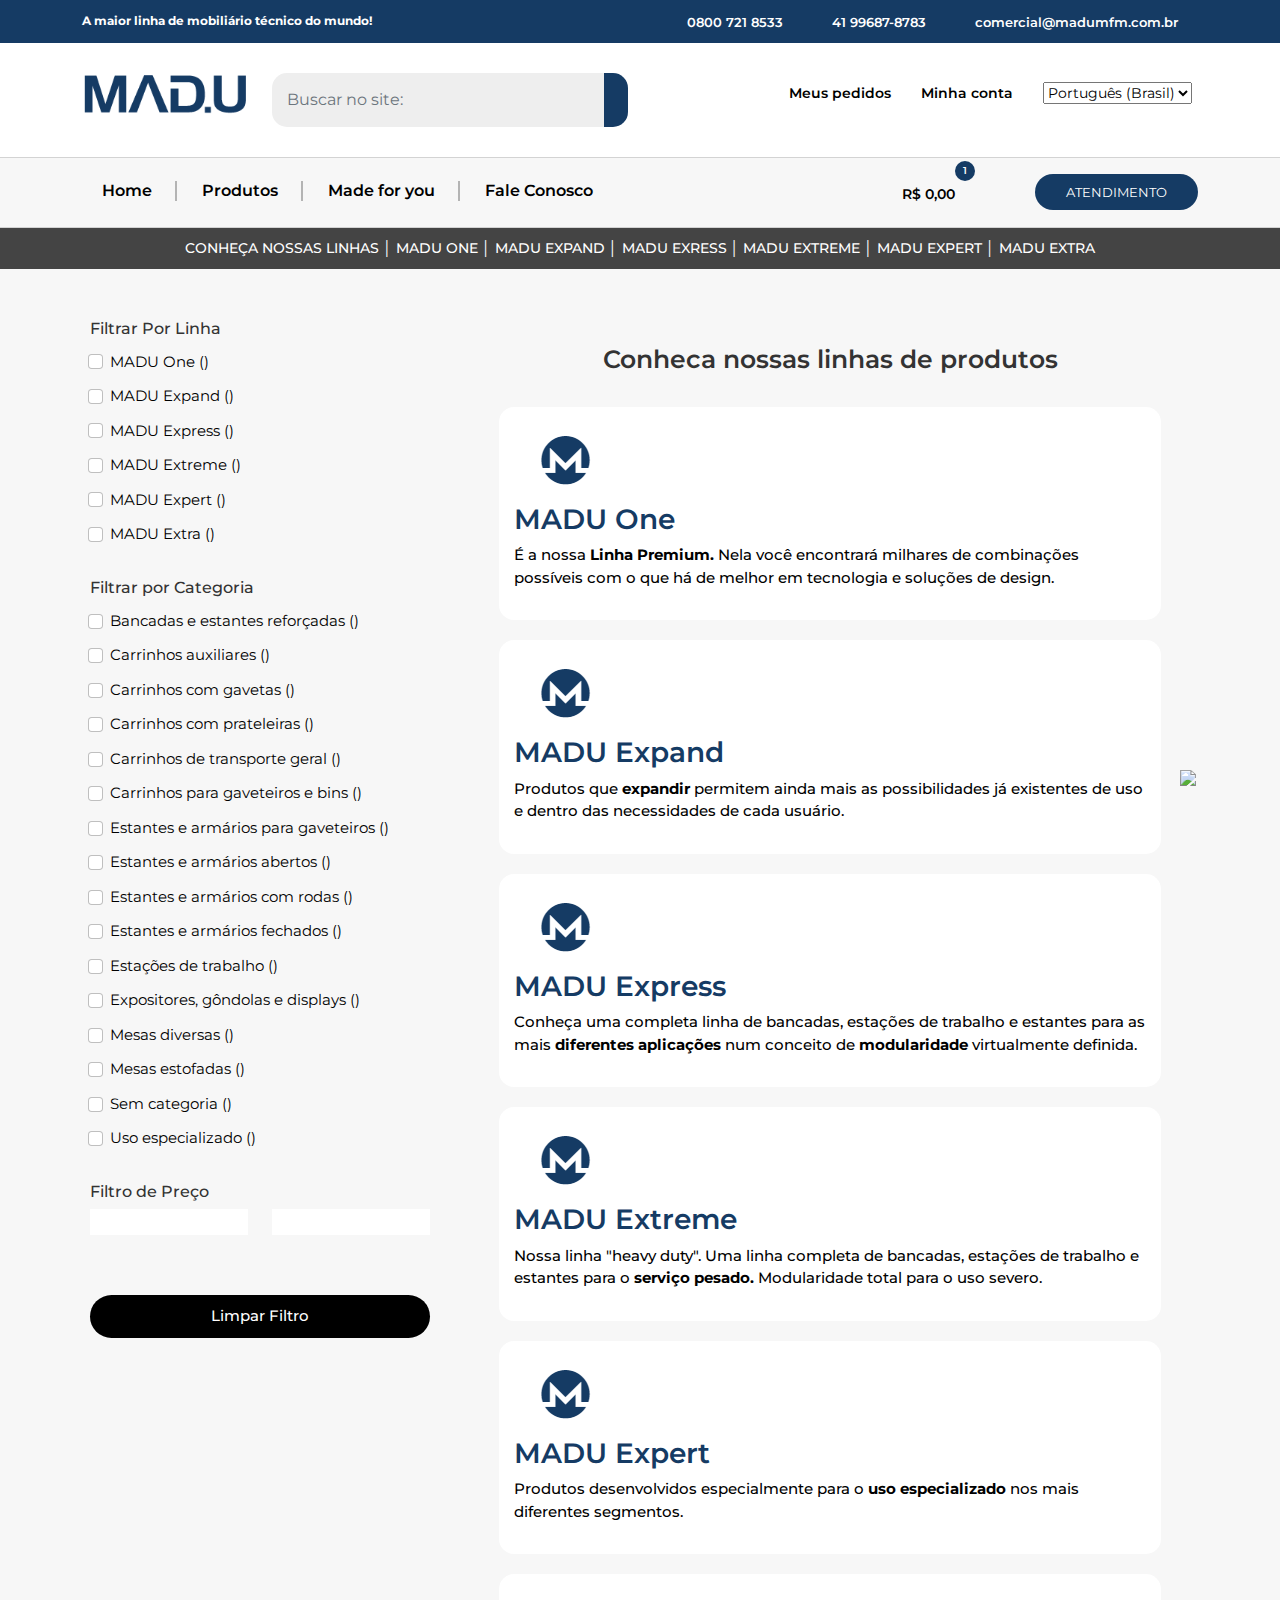
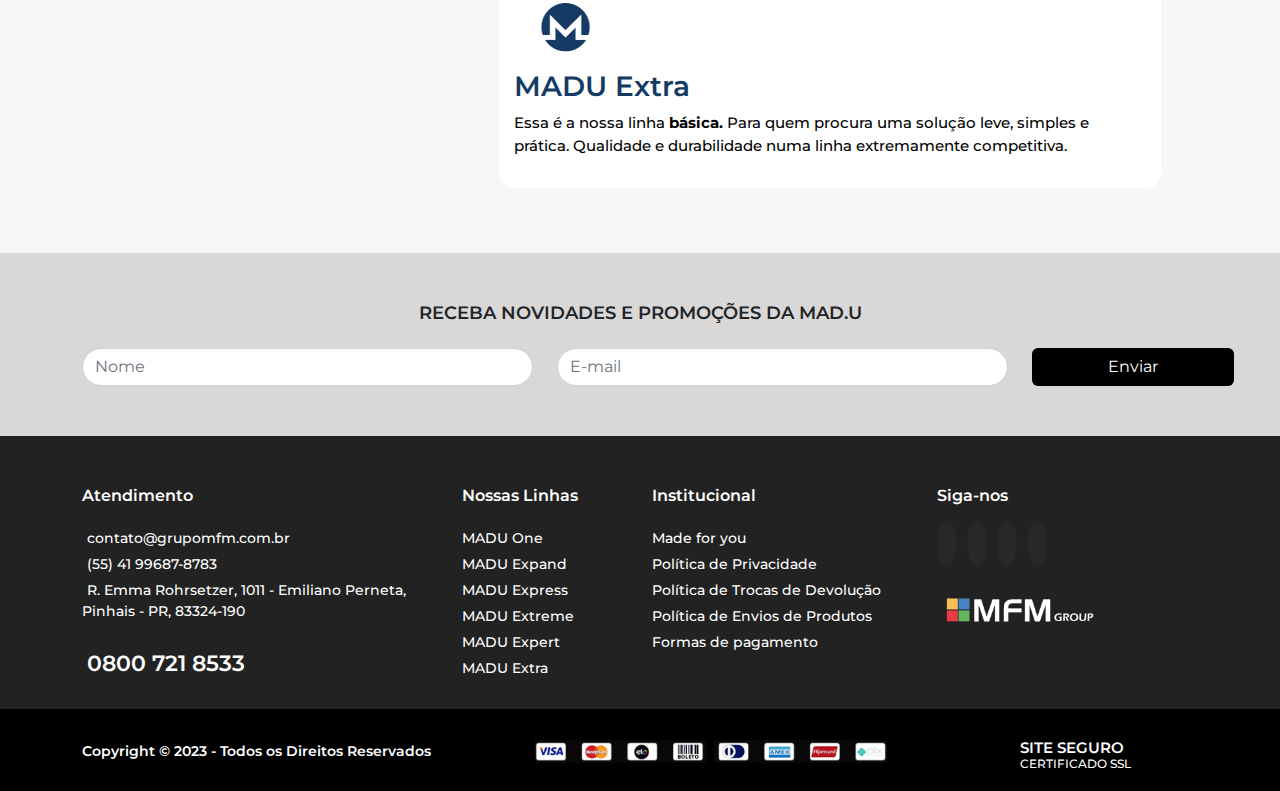
==== nossas_linhas.html @ d6994cc3 "homeConcluida" ====
<!DOCTYPE html>
<html lang="pt-br">
<head>
    <meta charset="UTF-8">
    <meta http-equiv="X-UA-Compatible" content="IE=edge">
    <meta name="viewport" content="width=device-width, initial-scale=1.0">
    <title>MAD.U Experience</title>
    <link rel="icon" href="img/icon-logo.png">
    <!-- Bootstrap CSS -->
    <link rel="stylesheet" type="text/css" href="css/bootstrap.min.css" >
    <!-- Font Awesome -->
    <link rel="stylesheet" href="https://use.fontawesome.com/releases/v5.3.1/css/all.css" integrity="sha384-mzrmE5qonljUremFsqc01SB46JvROS7bZs3IO2EmfFsd15uHvIt+Y8vEf7N7fWAU" crossorigin="anonymous">
    <!-- fontFamily do Google -->
    <link rel="preconnect" href="https://fonts.googleapis.com">
    <link rel="preconnect" href="https://fonts.gstatic.com" crossorigin>
    <link href="https://fonts.googleapis.com/css2?family=Montserrat:ital,wght@0,100;0,200;0,300;0,400;0,500;0,600;0,700;0,800;0,900;1,100;1,200;1,300;1,400;1,500;1,600;1,700;1,800;1,900&display=swap" rel="stylesheet">
    <!-- Estilo customizado -->
    <link rel="stylesheet" type="text/css" href="css/estilo.css">
    <!-- Animações -->
    <link rel="stylesheet" type="text/css" href="css/animate.css">
    <!-- CSS do jQuery -->
    <link rel="stylesheet" href="https://code.jquery.com/ui/1.12.1/themes/base/jquery-ui.css">
</head>
<body>
  <header>
    <nav class="navTopo d-none d-xl-block d-xxl-none">
      <div class="container">
        <div class="row">
            <div class="col-md-4 align-self-center">
                <h2 class="">A maior linha de mobiliário técnico do mundo!</h2>
            </div>
            <div class="col-md-8 d-flex justify-content-end align-items-center">
                <ul>
                    <li class=""><i class="fa-solid fa-square-phone"></i>0800 721 8533</li>
                    <li class=""><i class="fa-brands fa-whatsapp"></i><a href="https://wa.me/5541996278783">41 99687-8783</a></li>
                    <li class=""><i class="fa-regular fa-envelope"></i>comercial@madumfm.com.br</li>
                </ul>
            </div>
          </div>
        </div>
      </nav>

      <nav class="navPesquisa d-none d-xl-block d-xxl-none wow fadeInDown" data-wow-duration="0.8s" data-wow-delay="0.6s">
        <div class="container">
            <div class="row">
                <div class="col-md-2">
                  <a href="index.html">
                    <img class="w-100 zoomImg" src="img/logo_madu_blue.png" alt="">
                  </a>
                </div>
                <div class="col-md-4">
                    <form class="w-100" action="index.html" method="get" role="search">
                      <div class="input-group">
                        <!-- <label class="" for="">Pesquisar</label> -->
                        <input type="search" id="" placeholder="Buscar no site:" class="form-control text-left" name="" value="">
                        <button class="btn" type="submit" aria-label="Pesquisar">
                            <i class="fa-solid fa-magnifying-glass"></i>
                            <!-- <span class="">Pesquisar</span> -->
                        </button>
                    </div>
                    </form>
                </div>
                <div class="col-md-6 pt-2 d-flex justify-content-end">
                    <ul>
                        <li><a href="">Meus pedidos<i class="fa-solid fa-truck"></i></a></li>
                        <li><a href="">Minha conta<i class="fa-regular fa-circle-user"></i></a></li>
                        <li>
                          <select id="selectLanguage">
                            <option value="pt-BR">Português (Brasil)</option>
                            <option value="en">English</option>
                            <option value="es">Español</option>
                            <option value="it">Italiano</option>
                            <option value="fr">Français</option>
                          </select>
                        </li>
                    </ul>
                </div>
            </div>
        </div>
      </nav>

      <nav class="navMenu navbar navbar-expand-lg d-none d-xl-block d-xxl-none">
        <div class="container">
          <div class="collapse navbar-collapse" id="navbarNavDropdown">
            <ul class="navbar-nav">
              <li class="nav-item">
                <a class="nav-link " href="index.html">Home</a>
              </li>
              <li class="nav-item divisor"></li>
              <li class="nav-item">
                <a class="nav-link " href="nossas_linhas.html">Produtos</a>
              </li>
              <li class="nav-item divisor"></li>
              <li class="nav-item">
                <a class="nav-link " href="#">Made for you</a>
              </li>
              <li class="nav-item divisor"></li>
              <li class="nav-item">
                <a class="nav-link " href="#">Fale Conosco</a>
              </li>
            </ul>
          </div>
          <div>
            <div class="cart-container">
              <button class="position-relative" id="cart-button">
                <a href="#">
                  <span>
                    R$ 0,00<i class="fa-solid fa-cart-shopping"></i>
                  </span>
                  <span class="position-absolute top-0 translate-middle badge rounded-pill bg-danger">
                    1
                  <span class="visually-hidden">unread messages</span>
                  </span>
                </a>
              </button>
            
              <div class="cart-window" id="cart-window">
                <!-- Conteúdo da janela do carrinho -->
                <div class="container">
                  <div class="row">
                    <div class="col-md-4">
                      <img class="w-100" src="img/armario-com-36-cases-verde.jpg" alt="">
                    </div>
                    <div class="col-md-8">
                      <span class="nomeProduto">Armário com 36 cases - Verde</span><br>
                      <span class="preçoProduto">1 x R$ 1500,00</span><i class="fa-solid fa-circle-xmark"></i>
                    </div>
                    <hr>
                    <div class="col-md-12 subTotal">
                      <span class=""><strong>Subtotal: </strong>R$ 1500,00</span>
                    </div>
                    <hr>
                    <div class="col-md-12 verCarrinho">
                      <button class="">Ver carrinho</button>
                    </div>
                    <div class="col-md-12 finalizacaoCompra">
                      <button class="">Finalização de compra</button>
                    </div>
                  </div>
                </div>  
              </div>
            </div>
          </div>
          <div>
            <button class="btn">
              <i class="fa-brands fa-whatsapp"></i><a href="https://wa.me/xxxxxxxxxxxxxx">ATENDIMENTO</a>
            </button>
          </div>
        </div>
      </nav>

      <!-- Início da Nav para celular -->
      <nav class="navResponsive d-block d-sm-none wow fadeInDown" data-wow-duration="0.8s" data-wow-delay="0.6s">
        <div class="container mb-2">
          <div class="row">
            <div class="col-5">
              <a href="index.html">
                <img class="w-100" src="img/logo_madu_blue.png" alt="">
              </a></div>
            <div class="col-7">
              <form class="" action="https://madu-experience.com.br" method="get" role="search">
                <div class="input-group">
                    <!-- <label class="" for="">Pesquisar</label> -->
                    <input type="search" id="" placeholder="Buscar no site:" class="form-control text-left" name="" value="">
                    <button class="btn" type="submit" aria-label="Pesquisar">
                        <i class="fa-solid fa-magnifying-glass"></i>
                        <!-- <span class="">Pesquisar</span> -->
                    </button>
                </div>
              </form>
            </div>
          </div>
        </div>
        <div class="navResponsive fundo pb-2">
          <div class="">
            <div class="">
              <nav class="navbar navbar-expand-lg">
                <div class="container-fluid">
                  <div class="navbar-brand">
                      <span class="">
                        <div class="cart-container">
                          <button class="position-relative" id="cart-button-responsivo">
                            <a href="#">
                              <span>
                                R$ 0,00<i class="fa-solid fa-cart-shopping"></i>
                              </span>
                              <span class="position-absolute translate-middle badge rounded-pill">
                                1
                              </span>
                            </a>
                          </button>

                          <div class="cart-window-responsivo" id="cart-window-responsivo">
                            <!-- Conteúdo da janela do carrinho -->
                            <div class="container">
                              <div class="row">
                                <div class="col-4">
                                  <img class="w-100" src="img/armario-com-36-cases-verde.jpg" alt="">
                                </div>
                                <div class="col-8">
                                  <div class="d-flex flex-wrap">
                                    <span class="nomeProduto">Armário com 36 cases - Verde</span><br>
                                    <span class="preçoProduto">1 x R$ 1500,00</span><i class="fa-solid fa-circle-xmark"></i>
                                  </div>
                                </div>
                              </div>
                              <div class="row">
                                <div class="col-12">
                                  <hr>
                                </div>
                              </div>
                              <div class="row">
                                <div class="col-12 subTotal">
                                  <span class=""><strong>Subtotal: </strong>R$ 1500,00</span>
                                </div>
                              </div>
                              <div class="row">
                                <div class="col-12">
                                  <hr>
                                </div>
                              </div>
                              <div class="row">
                                <div class="col-12 verCarrinho">
                                  <button class="">Ver carrinho</button>
                                </div>
                              </div>
                              <div class="row">
                                <div class="col-12 finalizacaoCompra">
                                  <button class="">Finalização de compra</button>
                                </div>
                              </div>
                            </div>                             
                          </div>
                        </div>
                      </span>
                      <span class="minhaConta"><a href="">Minha conta<i class="fa-regular fa-circle-user"></i></a></span>
                  </div>
                  <button id="toggle-button" class="navbar-toggler botao" type="button" data-bs-toggle="collapse" data-bs-target="#menu" aria-controls="menu" aria-expanded="true" aria-label="Toggle navigation">
                    <i id="toggle-icon" class="fa-solid fa-bars"></i>
                  </button>
                  <div class="navbar-collapse collapse" id="menu">
                    <ul class="navbar-nav">
                      <li class="nav-item">
                        <a class="nav-link" href="index.html">Home</a>
                      </li>
                      <li class="nav-item">
                        <a class="nav-link" href="produtos.html">Produtos</a>
                      </li>
                      <li class="nav-item">
                        <a class="nav-link" href="#">Made for you</a>
                      </li>
                      <li class="nav-item">
                        <a class="nav-link" href="#">Fale Conosco</a>
                      </li>
                    </ul>
                  </div>
                </div>
              </nav>
            </div>
          </div>
        </div>
      </nav>
      <!-- Fim da Nav para celular -->
  </header>

  <section class="secaoRotas p-1">
    <div class="container">
      <div class="row">
          <div class="col-md-12">
              <p class="">CONHEÇA NOSSAS LINHAS │ <a href="">MADU ONE</a> │ <a href="">MADU EXPAND</a> │ <a href="">MADU EXRESS │ <a href="">MADU EXTREME</a> │ <a href="">MADU EXPERT │ <a href="">MADU EXTRA</a></a></a></p>
          </div>
      </div>
  </section>

  <section class="secaoFiltro">
    <div class="container">
        <div class="row">
            <div class="col-md-4 d-none d-xl-block d-xxl-none">
                <a href="produtos.html">
                    <h2>Filtrar Por Linha</h2>
                    <div class="form-check">
                    <input class="form-check-input" type="checkbox" value="" id="defaultCheck1">
                    <label class="form-check-label" for="defaultCheck1">
                        MADU One ()
                    </label>
                    </div>
                    <div class="form-check">
                    <input class="form-check-input" type="checkbox" value="" id="defaultCheck1">
                    <label class="form-check-label" for="defaultCheck1">
                        MADU Expand ()
                    </label>
                    </div>
                    <div class="form-check">
                    <input class="form-check-input" type="checkbox" value="" id="defaultCheck1">
                    <label class="form-check-label" for="defaultCheck1">
                        MADU Express ()
                    </label>
                    </div>
                    <div class="form-check">
                    <input class="form-check-input" type="checkbox" value="" id="defaultCheck1">
                    <label class="form-check-label" for="defaultCheck1">
                        MADU Extreme ()
                    </label>
                    </div>
                    <div class="form-check">
                    <input class="form-check-input" type="checkbox" value="" id="defaultCheck1">
                    <label class="form-check-label" for="defaultCheck1">
                        MADU Expert ()
                    </label>
                    </div>
                    <div class="form-check">
                    <input class="form-check-input" type="checkbox" value="" id="defaultCheck1">
                    <label class="form-check-label" for="defaultCheck1">
                        MADU Extra ()
                    </label>
                    </div>
                    <div class="row">
                    <div class="col-md-12">
                        <h2>Filtrar por Categoria</h2>
                        <div class="form-check">
                        <input class="form-check-input" type="checkbox" value="" id="defaultCheck1">
                        <label class="form-check-label" for="defaultCheck1">
                            Bancadas e estantes reforçadas ()
                        </label>
                        </div>
                        <div class="form-check">
                        <input class="form-check-input" type="checkbox" value="" id="defaultCheck2">
                        <label class="form-check-label" for="defaultCheck2">
                            Carrinhos auxiliares ()
                        </label>
                        </div>
                        <div class="form-check">
                        <input class="form-check-input" type="checkbox" value="" id="defaultCheck3">
                        <label class="form-check-label" for="defaultCheck3">
                            Carrinhos com gavetas ()
                        </label>
                        </div>
                        <div class="form-check">
                        <input class="form-check-input" type="checkbox" value="" id="defaultCheck4">
                        <label class="form-check-label" for="defaultCheck4">
                            Carrinhos com prateleiras ()
                        </label>
                        </div>
                        <div class="form-check">
                        <input class="form-check-input" type="checkbox" value="" id="defaultCheck5">
                        <label class="form-check-label" for="defaultCheck5">
                            Carrinhos de transporte geral ()
                        </label>
                        </div>
                        <div class="form-check">
                        <input class="form-check-input" type="checkbox" value="" id="defaultCheck6">
                        <label class="form-check-label" for="defaultCheck6">
                            Carrinhos para gaveteiros e bins ()
                        </label>
                        </div>
                        <div class="form-check">
                        <input class="form-check-input" type="checkbox" value="" id="defaultCheck7">
                        <label class="form-check-label" for="defaultCheck7">
                            Estantes e armários para gaveteiros ()
                        </label>
                        </div>
                        <div class="form-check">
                        <input class="form-check-input" type="checkbox" value="" id="defaultCheck8">
                        <label class="form-check-label" for="defaultCheck8">
                            Estantes e armários abertos ()
                        </label>
                        </div>
                        <div class="form-check">
                        <input class="form-check-input" type="checkbox" value="" id="defaultCheck9">
                        <label class="form-check-label" for="defaultCheck9">
                            Estantes e armários com rodas ()
                        </label>
                        </div>
                        <div class="form-check">
                        <input class="form-check-input" type="checkbox" value="" id="defaultCheck10">
                        <label class="form-check-label" for="defaultCheck10">
                            Estantes e armários fechados ()
                        </label>
                        </div>
                        <div class="form-check">
                        <input class="form-check-input" type="checkbox" value="" id="defaultCheck11">
                        <label class="form-check-label" for="defaultCheck11">
                            Estações de trabalho ()
                        </label>
                        </div>
                        <div class="form-check">
                        <input class="form-check-input" type="checkbox" value="" id="defaultCheck12">
                        <label class="form-check-label" for="defaultCheck12">
                            Expositores, gôndolas e displays ()
                        </label>
                        </div>
                        <div class="form-check">
                        <input class="form-check-input" type="checkbox" value="" id="defaultCheck13">
                        <label class="form-check-label" for="defaultCheck13">
                            Mesas diversas ()
                        </label>
                        </div>
                        <div class="form-check">
                        <input class="form-check-input" type="checkbox" value="" id="defaultCheck14">
                        <label class="form-check-label" for="defaultCheck14">
                            Mesas estofadas ()
                        </label>
                        </div>
                        <div class="form-check">
                        <input class="form-check-input" type="checkbox" value="" id="defaultCheck15">
                        <label class="form-check-label" for="defaultCheck15">
                            Sem categoria ()
                        </label>
                        </div>
                        <div class="form-check">
                        <input class="form-check-input" type="checkbox" value="" id="defaultCheck16">
                        <label class="form-check-label" for="defaultCheck16">
                            Uso especializado ()
                        </label>
                        </div>
                    </div>
                    </div>
                    <h2>Filtro de Preço</h2>
                    <div class="row">
                    <div class="col-md-6 col-6">
                        <div>
                        <input type="text" id="price-min" readonly>
                        </div>
                    </div>
                    <div class="col-md-6 col-6">
                        <div>
                        <input type="text" id="price-max" readonly>
                        </div>
                    </div>
                    </div>
                    <div class="row">
                    <div class="col-md-12">
                        <div id="price-slider"></div>
                    </div>
                    </div>
                    <div class="row">
                    <div class="col-md-12 botaoFiltrar">
                        <button>Limpar Filtro</button>
                    </div>
                    </div>
                </a>
            </div>
            <div class="col-md-8">
                <section class="secaoLinhasProdutos">
                    <div class="container">
                      <div class="row">
                        <div class="col-md-12">
                          <h2>Conheca nossas linhas de produtos</h2>
                        </div>
                        <div class="col-md-12">
                          <div class="fundoMADU">
                            <img src="img/M.png" alt="">
                            <h3>MADU One</h3>
                            <p>É a nossa <b>Linha Premium.</b> Nela você encontrará milhares de combinações possíveis com o que há de melhor em tecnologia e soluções de design.</p>
                          </div>
                        </div>
                        <div class="col-md-12">
                          <div class="fundoMADU">
                            <img src="img/M.png" alt="">
                            <h3>MADU Expand</h3>
                            <p>Produtos que <b>expandir</b> permitem ainda mais as possibilidades já existentes de uso e dentro das necessidades de cada usuário.</p>
                          </div>
                        </div>
                        <div class="col-md-12">
                          <div class="fundoMADU">
                            <img src="img/M.png" alt="">
                            <h3>MADU Express</h3>
                            <p>Conheça uma completa linha de bancadas, estações de trabalho e estantes para as mais <b>diferentes aplicações</b> num conceito de <b>modularidade</b> virtualmente definida.</p>
                          </div>
                        </div>
                        <div class="col-md-12">
                          <div class="fundoMADU">
                            <img src="img/M.png" alt="">
                            <h3>MADU Extreme</h3>
                            <p>Nossa linha "heavy duty". Uma linha completa de bancadas, estações de trabalho e estantes para o <b>serviço pesado.</b> Modularidade total para o uso severo.</p>
                          </div>
                        </div>
                        <div class="col-md-12">
                          <div class="fundoMADU">
                            <img src="img/M.png" alt="">
                            <h3>MADU Expert</h3>
                            <p>Produtos desenvolvidos especialmente para o <b>uso especializado</b> nos mais diferentes segmentos.</p>
                          </div>
                        </div>
                        <div class="col-md-12">
                          <div class="fundoMADU">
                            <img src="img/M.png" alt="">
                            <h3>MADU Extra</h3>
                            <p>Essa é a nossa linha <b>básica.</b> Para quem procura uma solução leve, simples e prática. Qualidade e durabilidade numa linha extremamente competitiva.</p>
                          </div>
                        </div>
                      </div>
                    </div>
                  </section>
            </div>
        </div>
    </div>
  </section>


  <section class="form">
    <div class="container d-none d-xl-block d-xxl-none">
      <div>
        <h2>RECEBA NOVIDADES E PROMOÇÕES DA MAD.U</h2>
      </div>
      <form class="row">
        <div class="col-md-5 col-12">
          <input type="text" class="form-control" id="name" name="name" placeholder="Nome">
        </div>
        <div class="col-md-5 col-12">
          <input type="email" class="form-control" id="email" name="email" aria-describedby="emailHelp" placeholder="E-mail">
        </div>
        <div class="col-md-2 col-12">
          <button type="submit" class="btn">Enviar</button>
        </div>
      </form>
    </div>
    <!-- Responsivo -->
    <div class="container d-block d-sm-none">
      <div>
        <h2>RECEBA NOVIDADES E PROMOÇÕES DA MAD.U</h2>
      </div>
      <form class="">
        <div class="mb-2">
          <input type="text" class="form-control" id="name" name="name" placeholder="Nome">
        </div>
        <div class="mb-2">
          <input type="email" class="form-control" id="email" name="email" aria-describedby="emailHelp" placeholder="E-mail">
        </div>
        <div class="">
          <button type="submit" class="btn w-100">Enviar</button>
        </div>
      </form>
    </div>
  </section>
  
  <footer>
    <div class="primeiraDivFooter">
      <div class="container">
        <div class="row">
          <div class="col-md-4 divResponsiva">
            <div class="">
              <h2 class="">Atendimento</h2>
              <ul class="">
                <li><i class="fa-solid fa-envelope"></i>contato@grupomfm.com.br</li>
                <li><i class="fa-brands fa-whatsapp"></i>(55) 41 99687-8783</li>
                <li><i class="fa-solid fa-location-dot"></i>R. Emma Rohrsetzer, 1011 - Emiliano Perneta, Pinhais - PR, 83324-190</li>
              </ul>
              <div class="phone">
                <span><i class="fa-solid fa-phone"></i>0800 721 8533</span>
              </div>
            </div>
          </div>
          <div class="col-md-2 divResponsiva">
            <h2>Nossas Linhas</h2>
            <ul>
              <li>MADU One</li>
              <li>MADU Expand</li>
              <li>MADU Express</li>
              <li>MADU Extreme</li>
              <li>MADU Expert</li>
              <li>MADU Extra</li>
            </ul>
          </div>
          <div class="col-md-3 divResponsiva">
            <h2>Institucional</h2>
            <ul>
              <li>Made for you</li>
              <li>Política de Privacidade</li>
              <li>Política de Trocas de Devolução</li>
              <li>Política de Envios de Produtos</li>
              <li>Formas de pagamento</li>
            </ul>
          </div>
          <div class="col-md-2 divResponsiva">
            <h2>Siga-nos</h2>
            <ul class="social">
              <li><a href=""><i class="fa-brands fa-facebook"></i></a></li>
              <li><a href=""><i class="fa-brands fa-twitter"></i></a></li>
              <li><a href=""><i class="fa-brands fa-vimeo"></i></a></li>
              <li><a href=""><i class="fa-brands fa-instagram"></i></a></li>
            </ul>
            <div class="logoMFM">
              <img class="zoomImg" src="img/logo-grupo.png" alt="">
            </div>
          </div>
        </div>
      </div>
    </div>
    <div class="segundaDivFooter d-none d-xl-block d-xxl-none">
      <div class="container">
        <div class="row">
          <div class="col-md-4">
            <span>
              Copyright &copy; 2023 - Todos os Direitos Reservados
            </span>
          </div>
          <div class="col-md-4 cartoes">
            <img src="img/cartoes.png" alt="">
          </div>
          <div class="col-md-2 siteSeguro">
            <i class="fa-solid fa-shield-halved"></i>
          </div>
          <div class="col-md-2 siteSeguro">
            <h3>SITE SEGURO</h3>
            <h4>CERTIFICADO SSL</h4>
          </div>
        </div>
      </div>
    </div>

    <!-- Resposvivo -->
    <div class="segundaDivFooter d-block d-sm-none">
      <div class="">
        <div class="">
          <div class="copyRight">
            <span>
              Copyright &copy; 2023 - Todos os Direitos Reservados
            </span>
          </div>
          <div class="cartoes">
            <img src="img/cartoes.png" alt="">
          </div>
          <div class="escudo">
            <i class="fa-solid fa-shield-halved"></i>
          </div>
          <div class="">
            <h3>SITE SEGURO</h3>
            <h4>CERTIFICADO SSL</h4>
          </div>
        </div>
      </div>
    </div>
    <div class="whatsapp">
      <a href="#">
        <img src="https://agenciaflag.com.br/wp-content/themes/agenciaflag/assets/images/ico-whatsapp.png">
    </a>
    </div>
  </footer>

      
    
</body>
<!-- jQuery -->
<script src="https://code.jquery.com/jquery-3.6.0.min.js"></script>
<script src="https://code.jquery.com/ui/1.12.1/jquery-ui.js"></script>
<!-- meu script -->
<script src="js/meu-script.js"></script>
<!-- ScriptBootstrap -->
<!-- <script src="js/bootstrap.min.js"></script> -->
<script src="js/bootstrap.bundle.min.js"></script>
<!-- Font Awesome -->
<script src="https://kit.fontawesome.com/4fa080e3da.js" crossorigin="anonymous"></script>
<!-- Animações com o WOW.JS -->
<script src="js/wow.min.js"></script>
<!-- Iniciar animações do WOW.JS -->
<script>
    new WOW().init();
</script>
<script>
  // Inicialize o JavaScript do Bootstrap
  var tooltipTriggerList = [].slice.call(document.querySelectorAll('[data-bs-toggle="tooltip"]'));
  var tooltipList = tooltipTriggerList.map(function (tooltipTriggerEl) {
    return new bootstrap.Tooltip(tooltipTriggerEl);
  });
</script>
</html>
---- css/estilo.css ----
/*Body da página*/
body {
    font-family: 'Montserrat', sans-serif;
    background: #FFFFFF;
    overflow-x:hidden;
}

/* -----------------------------
Botão do WhatsApp
--------------------------- */

/* style="position:fixed;width:60px;height:120px;bottom:-20px;right:40px; z-index:1000;" */

.whatsapp {
    position: fixed;
    width: 60px;
    height: 120px;
    top: 85%;
    right: 40px;
    z-index: 1500;

}

.whatsapp img {
    width: 100%;
}

/*--------------------------------------- 
Inicio do header 
---------------------------------------------------*/

.navTopo{
    background: #153B64;
    color: #FFFFFF;
    padding: 0px !important;
}

.navTopo h2 {
    font-size: 12px !important;
    font-weight: bold !important;
    height: 0% !important;
    padding-top: 2%;
}

.navTopo ul {
    list-style: none;
    height: 0% !important;
    padding: 0 !important;
}

.navTopo ul li {
    display:inline-flex !important;
    list-style: none !important;
    font-size: 13px !important;
    font-weight: 600 !important;
    padding-right: 20px !important;
    padding-left: 20px !important;

}

.navTopo ul li a {
    text-decoration: none;
    list-style: none;
    color: #FFFFFF;
    padding: 0 !important;
    margin: 0 !important;
}
.navTopo ul li a:hover {
    text-decoration: none;
    list-style: none;
    color: #FFFFFF;
}

.navTopo ul li i {
    font-size: 150%;
    padding: 0 5px 0 0 !important;
    margin: 0 !important;
}

/* ------------------------------------
Fim do header
------------------------------------------ */

/* ------------------------------------------------------
Inicio -> navPesquisa
--------------------------------------- */

.navPesquisa {
    margin: 30px;
}

.navPesquisa .zoomImg {
    transition: transform 0.3s ease;
    width: 70%;
    margin-bottom: 10px;
  }
  
.navPesquisa .zoomImg:hover {
    transform: scale(1.1);
  }

.navPesquisa form input{
    border-radius: 15px 0px 0px 15px !important;
    background: #EEEEEE !important;
    border: none;
    margin: 0;
    padding: 15px 0px 15px 15px;
}

.navPesquisa form input:focus {
    box-shadow: none;
}

.navPesquisa button {
    background: #153B64 !important;
    margin: 0;
    border-radius: 0px 15px 15px 0px !important;
    border: none;
}

.navPesquisa button i {
    color: white;
}

.navPesquisa ul li {
    text-decoration: none;
    list-style: none;
    display:inline-flex;
    vertical-align: middle;
    font-size: 14px;
    font-weight: 600;
    padding-left: 6px;
    padding-right: 6px;
}

.navPesquisa ul li a {
    text-decoration: none;
    list-style: none;
    display:inline-flex;
    vertical-align: middle;
    color: black;
}

.navPesquisa ul li a:hover {
    text-decoration: none;
    list-style: none;
}

.navPesquisa ul li a i {
    font-size: 150%;
    padding: 0 7px 0 7px;
    color: #153B64;
}



/*------------------------------------------- 
Fim -> navPesquisa
---------------------------------------------------*/

/* ------------------------------------------
Início do NavMenu
------------------------------------------ */

.navMenu {
    background: #F7F7F7 !important;
    padding: 13px;
    border-top: 1px outset #d3d3d3;
    border-bottom: 1px inset #d3d3d3;
}

.navMenu .divisor {
	width: 2px;
	background: #b4b4b4;
	margin: 10px 5px;
}

.navMenu ul {
    font-size: 16px;
    font-weight: 600;
}

.navMenu ul li{
    border-bottom: 3px solid #f7f7f7;

}

.navMenu ul li a {
    color: black;  
    margin: 0 10px 0 12px;
}

.navMenu span {
    font-weight: 600;
    padding-right: 50px;
}

.navMenu a {
    text-decoration: none;
    list-style: none;
    color: black;
}

.navMenu a:hover {
    color: #153B64 !important;
}

.navMenu button {
    padding: 5px 25px 5px 25px;
    background: #153B64;
    border-radius: 50px;
}

.navMenu button a{
    text-decoration: none;
    list-style: none;
    color: white !important;
    margin: 0 5px 0 5px;
    font-size: 13px;
}

.navMenu button:hover {
    background: #153B64;
}

.navMenu button i {
    font-size: 80%;
    color: white;
}

.navMenu ul li ul {
    margin-top: 3px;
    padding: 0;
}


.navMenu ul li ul li {
    padding: 10px 15px 10px 15px;
    border: none;
}

.navMenu ul li ul:hover {
    padding: 0;
}

.navMenu ul li ul li:hover {
    padding: 10px 15px 10px 15px;
    border: none;
}   

.navMenu ul li ul li a {
    padding: 0;
    font-size: 16px;
    font-weight: 600;
    text-decoration: none;
    list-style: none;
}

.navMenu ul li ul li a:hover {
    padding: 0;
    background: white;
    color: #153B64;
    border: none;
}

.navMenu .position-relative {
    background: none;
    border: none;
}

.navMenu .position-relative:hover {
    background: none;
    border: none;
}

.navMenu .position-relative i {
    color: black;
    font-size: 150%;
}

.navMenu .position-relative span:nth-child(1) {
    color: #000000;
    font-size: 14px;
}

.navMenu .position-relative span:nth-child(2) {
    color: white;
    font-size: 10px;
    background: #153B64 !important;
    padding: 5px;
    margin-left: -40px;
    width: 20px;
}

.navMenu .cart-container {
    position: relative;
    z-index: 1000;
  }

.navMenu .cart-window {
    position: absolute;
    top: 160%;
    left: 0;
    width: 400px;
    background-color: #fff;
    border: 1px solid #ccc;
    padding: 50px;
    display: none;
    border-radius: 5px;
  }

.navMenu .cart-window .nomeProduto {
    font-size: 14px;
    color: #0A0A0A;
  }

.navMenu .cart-window .preçoProduto {
    font-size: 14px;
    color: #858585;
    font-weight: 600;
  }

.navMenu .cart-window .subTotal {
    text-align: center;
    font-size: 14px;
    color: #0A0A0A;
    padding-bottom: 15px;
  }

.navMenu .cart-window .verCarrinho {
    text-align: center;
}

.navMenu .cart-window .finalizacaoCompra {
    text-align: center;
}
.navMenu .cart-window .verCarrinho button {
    font-size: 14px;
    color: white;
    background: #962222;
    margin-bottom: 10px;
    width: 100%;
    border: none;
    padding: 13px;
    font-weight: 600;
  }

.navMenu .cart-window .finalizacaoCompra button {
    font-size: 14px;
    color: white;
    background: #202020;
    width: 100%;
    border: none;
    padding: 13px;
    font-weight: 600;
  }

    
/* -----------------------------------------
Fim -> NavMenu
-------------------------------------------- */

/* -----------------------
Início do carrosel
-------------------------- */

.carrossel {
    padding: 25px 0 0 0;
}

.carrossel .carousel {
    margin: 0px 0 25px 0;
    border-radius: 15px;
}

.carrossel .carousel img {
    border-radius: 15px;
    width: 100%;
}

.carrossel .carousel-item {
    height: 400px;
}

.carrossel .carousel p {
    font-size: 35px;
    width: 80%;
}

.carousel i {
    font-size: 350%;
    color: #ffffff;
}

.textoCarrosel {
    text-align: left;
    top: 50%;
    transform: translateY(-50%);
    font-size: 50px;
    font-weight: 700;
    line-height: 1;
}

.carrossel .carousel .btn {
    text-align: center;
    color: white;
    border: 2px solid white;
    border-radius: 40px;
    margin-top: 0px;
    text-align: center;
    font-size: 20px !important;
    padding-top: 1%;
    margin-left: 5%;
    width: 30%;
    height: 35%;
}


/* --------------------------------
Fim do carrosel
-------------------------------- */

/* -----------------------------------
Início ->Confira as possibilidades da MAD.U para o seu segmento:
-------------------------------------------------- */
.segmento {
    margin: 25px 0 25px 0;
    text-align: center;
}

.segmento .col-md-2 {
    padding: 0 5px;
}

.segmento .segmentoLink {
    background: #F7F7F7;
    margin: 0;
    padding: 15px 25px;
    height: 100%;
    border: 2px solid #f0f0f0;
    border-radius: 10px;
}

.segmento .segmentoLink:hover {
    border: 2px solid #6182C2;
    border-radius: 10px;
}

.segmento a {
    text-decoration: none;
    list-style: none;
    color: #383838;
}

.segmento a h3 {
    font-weight: 700;
}

.segmento h2 {
    font-size: 25px;
    font-weight: 600;
    margin-bottom: 25px;
    padding: 0;
    margin-top: 0;
}

.segmento h3 {
    font-size: 20px;
}

.segmento ul {
    padding: 0;
    margin: 0;
}

.segmento ul li {
    text-decoration: none;
    list-style: none;
    padding: 0;
    margin: 0;
    color: #54595F;
    font-size: 14px;
    font-weight: 600;
}

.segmento .zoomImg {
    transition: transform 0.3s ease;
    width: 40%;
    margin-bottom: 10px;
    padding-bottom: 15px;
  }
  
.segmento .zoomImg:hover {
    transform: scale(1.1);
  }

/* -----------------------------------
Fim ->Confira as possibilidades da MAD.U para o seu segmento:
-------------------------------------------------- */

/* -------------------------------
Início da secaoExperimente 
------------------------------*/

.secaoExperimente {
    text-align: right;
}

.secaoExperimente .row {
    display: flex;
    align-items: center;
    text-align: right !important;
  }
  
.secaoExperimente .col-md-4 {
    display: flex;
    flex-direction: column;
    align-items: center;
  }

.secaoExperimente span {
   background: #153B64;
   cursor: pointer;
   padding: 10px 15px;
   font-size: 13px;
   font-weight: 500;
   border-radius: 50px;
   color: white;
}

.secaoExperimente span:hover {
    background: black;
    cursor: pointer;
 }

.secaoExperimente .col-md-6:nth-child(2) {
    padding: 0;
}

.secaoExperimente h2 {
    font-size: 46px;
    font-weight: 600;
    color: #153B64;
}

.secaoExperimente P {
    font-size: 16px;
    font-weight: 500;
}

.secaoExperimente a {
    text-decoration: none;
    list-style: none;
}

/* ---------------------------
Fim da secaoExperimente
--------------------------------- */

/* -------------------------------
Início do secaoLinhasProdutos
---------------------------- */

.secaoLinhasProdutos {
    padding: 25px 25px 20px 25px;
    background: #F7F7F7;
    text-align: center;
}

.secaoLinhasProdutos h2 {
    padding: 25px;
    font-size: 25px;
    font-weight: 600;
}

.secaoLinhasProdutos .fundoMADU {
    background: #FFFFFF;
    padding: 15px;
    border-radius: 15px;
    margin-bottom: 20px;
}

.secaoLinhasProdutos h3 {
    font-size: 28px;
    color: #153B64;
    font-weight: 600;
}

.secaoLinhasProdutos p {
    font-size: 15px;
    color: black;
    font-weight: 500;
}

.secaoFiltro .secaoLinhasProdutos {
    text-align: left;
}

.secaoFiltro .secaoLinhasProdutos h2 {
    padding: 25px;
    font-size: 25px;
    font-weight: 600;
    text-align: center  ;
}





/* ----------------------
Fim do secaoLinhasProdutos
---------------------------- */

/* -----------------------------------------
Início -> Inovaçao, qualidade e tecnologia
----------------------------------------- */

.inovacao {
    text-align: center;
    padding-bottom: 25px;
    padding-top: 40px;
}

.inovacao .col-md-4 {
    height: 100%;
}

.inovacao .inovacaoBorda {
    border: solid 1px rgb(214, 214, 214);
    border-radius: 5px;
    padding-top: 10px;
    height: 100%;
    cursor: pointer;
}

.inovacao a {
    text-decoration: none;
    list-style: none;
}

.inovacao h3 {
    font-size: 25px;
    font-weight: 600;
    color: black;
    padding: 5px;
}

.inovacao p {
    font-size: 16px;
    font-weight: 500;
    color: black;
    line-height: 1;
    padding: 5px;
}

.inovacao img {
    padding-top: 10px;
    width: 80%;
}

.inovacao span {
    font-size: 13px;
    font-weight: 600;
    padding: 10px 25px;
    background: #383838;
}

.inovacao .btn:hover {
    background: #383838 !important;
}

.modal-header {
    border-bottom: none;
}

.modal h2 {
    font-size: 41px;
    font-weight: 600;
    color: #2C2C2C;
    padding-bottom: 15px;
    margin-top: -30px;
}

.modal h3 {
    font-size: 1.25rem;
    line-height: 1.2;
    color: #2C2C2C;
    padding-bottom: 15px;
    font-weight: 600;
}

.modal p {
    font-size: 0.9rem;
    font-weight: 500;
    color: #2C2C2C;
    text-align: justify;
}

.modal span {
    font-size: 1.25rem;
    margin-top: 0.5rem;
    font-weight: 500;
    color: #2C2C2C;
}

/* -----------------------------------------
Fim -> Inovaçao, qualidade e tecnologia
----------------------------------------- */

/* ---------------------------
Início -> Formulário
-------------------------------- */

.form {
    background: #D9D8D7;
    padding: 50px 0 50px 0;
    text-align: center;
}

.form h2 {
    padding-bottom: 15px;
    font-size: 18px;
    font-weight: 600;
}

.form input {
    border-radius: 20px;
}

.form .btn {
    background: black;
    color: white;
    padding-left: 75px;
    padding-right: 75px;
}

/* ---------------------------
Fim -> Formulário
-------------------------------- */

/* ----------------------------------
Início -> Footer
------------------------------------ */

.primeiraDivFooter {
    background: #222222;
    color: white;
    padding: 25px 0;
}

.primeiraDivFooter .col-md-4 p {
    font-size: 14px;
    text-align: left;
    margin-left: 0px;
}

.primeiraDivFooter .phone {
    padding-top: 20px;
}

.primeiraDivFooter .col-md-4 span {
    font-size: 22px;
    text-align: left;
    font-weight: 600;
}

.primeiraDivFooter h2 {
    font-size: 16px;
    font-weight: 600;
    padding-top: 25px;
    padding-bottom: 15px;
}

.primeiraDivFooter a {
    text-decoration: none;
    list-style: none;
    color: white;
}

.primeiraDivFooter ul {
    text-decoration: none;
    list-style: none;
    padding: 0;
    margin: 0;
}

.primeiraDivFooter ul li {
    text-decoration: none;
    list-style: none;
    padding: 0 0 5px 0;
    margin: 0;
    font-size: 14px;
    font-weight: 500;
}

.primeiraDivFooter i {
    font-size: 85%;
    padding-right: 5px;
}

.primeiraDivFooter .social {
    display: flex;
}

.primeiraDivFooter .social i {
    background: #292828;
    padding: 10px;
    margin-right: 10px;
    font-size: 150%;
    border-radius: 50%;
}

.primeiraDivFooter .logoMFM {
    padding-top: 20px;
}

.primeiraDivFooter .logoMFM img {
    width: 100%;
}

.primeiraDivFooter .zoomImg {
    transition: transform 0.3s ease;
    width: 70%;
    margin-bottom: 10px;
  }
  
.primeiraDivFooter .zoomImg:hover {
    transform: scale(1.1);
  }

.segundaDivFooter {
    background: #000000;
    color: white;
    padding-top: 30px;
    padding-bottom: 20px;
}

.segundaDivFooter {
    display: flex;
    justify-content: center;
}

.segundaDivFooter span {
    font-size: 14px;
    font-weight: 600;
}

.segundaDivFooter .siteSeguro {
    padding: 0;
    margin: 0;
}

.segundaDivFooter .siteSeguro i {
    padding: 0 5px 0 0;
    margin: 0;
    font-size: 200%;
    text-align: right;
    float: right;
}

.segundaDivFooter .siteSeguro h3 {
    font-size: 15px;
    font-weight: 600;
    padding: 0 7px 0 0;
    margin: 0;
    text-align: left;
}

.segundaDivFooter .siteSeguro h4 {
    font-size: 12px;
    padding: 0;
    margin: 0;
    text-align: left;
}

.segundaDivFooter .redesSociais ul {
    padding: 0px;
    text-align: right;
}

.segundaDivFooter .cartoes img {
    margin-left: 20%;
    width: 100%;
}



/* ------------------------------------
Fim -> Footer
-------------------------------- */

/* --------------------------------------------------------------- Página Filtro de Produtos ------------------------------------------------------------------------------------- */

/* -------------------------
Início do NavRotas
-------------------------- */

.secaoRotas{
    background: #444444;
    color: #FFFFFF;
    padding: 10px !important;
    display: flex;
    align-items: center;
    text-align: center;
}

.secaoRotas p {
    font-size: 14px;
    font-weight: 500;
    margin: 0;
}

.secaoRotas p a {
    text-decoration: none;
    list-style: none;
    color: white;
    margin: 0;
}

 /* Estilo personalizado para os seletores de preço */
 /* Estilo personalizado para os seletores de preço */

.secaoFiltro {
    padding: 25px 0;
    background: #F7F7F7;
}

.secaoFiltro a {
    text-decoration: none;
    list-style: none;
}

.search-input {
        padding-left: 20px;
        background-image: url("data:image/svg+xml,%3Csvg xmlns='http://www.w3.org/2000/svg' viewBox='0 0 24 24' fill='%23ccc'%3E%3Cpath d='M10.8 4.3c-3.5 0-6.3 2.8-6.3 6.3 0 1.6.6 3.2 1.7 4.3l-4.7 4.7c-.4.4-.4 1 0 1.4.2.2.5.3.7.3s.5-.1.7-.3l4.7-4.7c1.1 1 2.7 1.7 4.3 1.7 3.5 0 6.3-2.8 6.3-6.3 0-3.5-2.8-6.3-6.3-6.3zm0 10.4c-2.5 0-4.6-2-4.6-4.6s2-4.6 4.6-4.6 4.6 2 4.6 4.6-2 4.6-4.6 4.6z'/%3E%3C/svg%3E");
        background-repeat: no-repeat;
        background-position: left center;
        background-size: 20px; 
  }

 .secaoFiltro .col-md-4 {
    height: 100%;
    padding: 0 20px 20px 20px!important;
}

.secaoFiltro .col-md-6 {
    margin-bottom: 20px;
}

.secaoFiltro .col-md-6 input{
    border: none;
    width: 100%;
    font-weight: 500;
}

.secaoFiltro h2 {
    font-size: 16px;
    color: #333333;
    padding: 25px 0 0 0;
}

.secaoFiltro .form-check {
    padding: 5px 20px;
    font-size: 15px;
    color: #000000;
}

.ui-slider-horizontal {
    border: none !important;
    background: #C5C5C5 !important;
}

.ui-slider-handle {
    border-radius: 50% !important; 
    background-color: #fff; 
    cursor: pointer !important; 
    font-size: 125%;
    bottom: 50% !important;
}


.ui-slider-horizontal .ui-slider-range {
    background-color: #0570E2; 
    border: none !important;
    height: 100% !important;
}

.secaoFiltro .form-select {
    width: 60%;
    border: none;
    font-weight: 600;
    margin: 30px 0;
}

.secaoFiltro .botaoFiltrar {
    text-align: center;
    padding-top: 40px;
}

.secaoFiltro .botaoFiltrar button {
    background: black;
    color: white;
    font-size: 15px;
    font-weight: 500;
    width: 100%;
    padding: 10px;
    border: none;
    border-radius: 50px;
}

.secaoFiltro .col-md-8, .col-md-8 .col-md-4{
    background: #F7F7F7;;
    text-align: center;
}

.secaoFiltro .itens {
    border: 1px solid #d1d1d1;
    border-radius: 5px;
    background: white;
}

.secaoFiltro .itens img {
    width: 100%;
    padding: 10px 0;
}

.secaoFiltro .itens h3 {
    font-size: 16px;
    color: #1D1D1D;
    font-weight: 600;
    padding-top: 10px;
}

.secaoFiltro .itens h4 {
    font-size: 16px;
    color: #727272;
    padding-bottom: 10px;
    font-weight: 600;
}

.secaoFiltro .itens a {
    text-decoration: none;
    list-style: none;
}

.secaoFiltro .botaoFiltro button{
    background: black;
    color: white;
    font-size: 15px;
    font-weight: 500;
    width: 100%;
    padding: 10px;
    border: none;
    border-radius: 50px;
}

/* --------------------------------------------------------------------Início da página de produtos------------------------------------------------------------------------ */

/* ---------------
Início da secaoProduto
---------------------- */

.secaoProduto {
    padding: 40px 0;
}

.secaoProduto h2 {
    font-size: 25px;
    font-weight: 600;
    color: #383838;
}

.secaoProduto h3 {
    font-size: 30px;
    font-weight: 500;
    color: #383838;
    padding-bottom: 30px;
}

.secaoProduto span {
    font-size: 16px;
    color: #54595F;
}

.secaoProduto h4 {
    font-size: 14px;
    font-weight: 600;
    color: #202020;
    text-align: center;
}

.secaoProduto i {
    padding-right: 5px;
}

.secaoProduto .metodoPagamento {
    padding-bottom: 30px;
}

.secaoProduto .col {
    margin-top: 10px;
}

.secaoProduto .borda {
    border: 1px solid #C5C5C5;
}

.secaoProduto .borda .borda {
    border: 2px solid white;
}

.secaoProduto .col span {
    border: 1px solid #727272;
    border-radius: 5px;
    cursor: pointer;
}

.secaoProduto .col .amarelo{
    background: #F5C500;
    padding: 50% 100%;
}

.secaoProduto .col .amareloClaro{
    background: #FBECA6;
    padding: 50% 100%;
}

.secaoProduto .col .azulClaro{
    background: #A2C7E2;
    padding: 50% 100%;
}

.secaoProduto .col .azulMarinho{
    background: #202945;
    padding: 50% 100%;
}

.secaoProduto .col .branco{
    background: #ECECEC;
    padding: 50% 100%;
}

.secaoProduto .col .cinzaClaro{
    background: #C8C8C8;
    padding: 50% 100%;
}

.secaoProduto .col .cinzaEscuro{
    background: #6F7271;
    padding: 50% 100%;
}

.secaoProduto .col .laranja{
    background: #F68B2A;
    padding: 50% 100%;
}

.secaoProduto .col .lilas{
    background: #AA91E0;
    padding: 50% 100%;
}

.secaoProduto .col .pink{
    background: #CB007B;
    padding: 50% 100%;
}

.secaoProduto .col .rosa{
    background: #DCA6BC;
    padding: 50% 100%;
}

.secaoProduto .col .turquesa{
    background: #97E3D5;
    padding: 50% 100%;
}

.secaoProduto .col .verde{
    background: #00AD42;
    padding: 50% 100%;
}

.secaoProduto .col .vermelho{
    background: #D73131;
    padding: 50% 100%;
}

.secaoProduto .col span:hover{
    border: 2px solid #444444;
}

.secaoProduto .col .cor.selected {
    border: 3px solid #444444;
}


.secaoProduto .botaoLimpar {
    padding-top: 10px;
}
.secaoProduto .botaoLimpar span {
    font-size: 11px;
    cursor: pointer;
    color: red;
    font-weight: 500;
}

.secaoProduto .botaoSoma {
    margin-top: 40px;
}

.secaoProduto .botaoSoma button {
    border: 1px solid #d4d4d4;
    padding: 8px 15px;
    background: #EDEDED;
    border-radius: 5px;
}

.secaoProduto .botaoSoma button:nth-child(1) {
    margin-right: -3px;
}

.secaoProduto .botaoSoma input {
    margin-right: -3px;
    width: 70px;
    padding: 8px 15px 8px 30px;
    border-radius: 5px;
    border: 1px solid #d4d4d4;
    font-size: 18px;
}

.secaoProduto .botaoComprar {
    margin-top: 40px;
}

.secaoProduto .botaoComprar button{
    background: #303030 !important;
    padding: 12px 30px;
    border: none;
    border-radius: 10px;
    font-size: 16px;
    font-weight: 600;
    color: white;
}

.secaoProduto .lojaParceira {
    padding-top: 15px;
}

.secaoProduto .lojaParceira img{
    width: 25%;
}

.secaoProduto .lojaParceira a{
    text-decoration: none;
    list-style: none;
}

.secaoProduto .lojaParceira span{
    font-size: 13px;
    font-weight: 600;
    color: #4B4B4B;
}

.image-container {
    position: relative;
    border-radius: 10px;
    width: 100%;

  }
  
  .zoom-container {
    position: relative;
    overflow: hidden;
    width: 100%;
    border-radius: 10px;
  }
  
  .zoom-image {
    display: block;
    width: 100%;
    height: 100%;
    transition: transform 0.3s;
    border-radius: 10px;
  }
  
  .zoom-container:hover .zoom-image {
    transform: scale(3); /* Defina o valor de escala desejado para o zoom */
    border-radius: 10px;
    padding-left: 30%;
    padding-top: 30%;
  }
  

/* <img role="presentation" alt="armario-com-36-cases-amarelo" src="https://madu-experience.com.br/wp-content/uploads/2023/05/armario-com-36-cases-amarelo.jpg" class="zoomImg" style="position: absolute; top: -72.8102px; left: -339.296px; opacity: 1; width: 1080px; height: 1080px; border: none; max-width: none; max-height: none;"> */

.secaoProduto .imgProduto .col-md-2 img {
    border: 1px solid #cccccc;
    border-radius: 10px;
    opacity: 0.7;
    cursor: pointer;
    margin-bottom: 5px;
    width: 100%;
}

.secaoProduto .imgProduto .col-md-2 img:hover {
    border: 1px solid #727272;
    border-radius: 10px;
    opacity: 1;
    cursor: pointer;
}

.secaoSobreProduto {
    background: #F7F7F7;
    padding: 40px;
}

.secaoSobreProduto h2 {
    font-size: 22px;
    font-weight: 600;
    color: #313131;
    padding: 10px 0;
}

.secaoSobreProduto h3 {
    font-size: 16px;
    font-weight: 700;
    color: #000000;
}

.secaoSobreProduto p {
    font-size: 16px;
    color: #000000;
}

.secaoSobreProduto ul li {
    font-size: 16px;
    color: #000000;
}

.secaoMaisProdutos {
    background: white;
    padding: 40px;
    text-align: center;
}

.secaoMaisProdutos a {
    text-decoration: none;
    list-style: none;
}

.secaoMaisProdutos h2 {
    font-size: 22px;
    font-weight: 600;
    color: #313131;
    padding-bottom: 10px;
}

.secaoMaisProdutos .imgMaisProduto {
    border: 1px solid #acacac;
    padding: 20px 10px;
    border-radius: 5px;
}

.secaoMaisProdutos .imgMaisProduto img {
    width: 100%;
}

.secaoMaisProdutos .imgMaisProduto h3 {
    font-size: 16px;
    font-weight: 600;
    color: #1D1D1D;
}

.secaoMaisProdutos .imgMaisProduto h4 {
    font-size: 16px;
    font-weight: 600;
    color: #727272;
    padding-bottom: 20px;
}

/* -------------------------------
Início -> Responsividade do site
--------------------------------- */

@media (max-width: 575.98px) {
    /* ------------------------
    Body
    ------------------------ */
    body {
        font-family: 'Montserrat', sans-serif;
        background: #FFFFFF;
        overflow-x:hidden !important;
        width: 100% !important; /* Defina o valor desejado */
        margin: 0 auto !important; /* Centralizar o conteúdo */
    }
    
    /* ------------------------------
    header
    ----------------------------- */

    /*-----------------------
     Nav
     ------------------- */

     .navResponsive {
        padding-top: 10px;
        padding-bottom: 0px;
        margin: 0;
    }
    
    .navResponsive nav {
        padding: 0;
        margin: 0;
    }
    
    .navResponsive form input{
        border-radius: 15px 0 0 15px !important;
        background: #EEEEEE !important;
        border: none;
        margin: 0;
        padding: 10px 0px 0px 15px;
    }
    
    .navResponsive form input:focus {
        box-shadow: none
    }
    
    .navResponsive form button {
        background: #153B64 !important;
        margin: 0;
        border-radius: 0 15px 15px 0 !important;
        border: none;
    }
    
    .navResponsive .btn i {
        color: white;
    }
    
    .navResponsive .fundo {
        background: #f7f7f7;;
    }

    .navResponsive .navbar-brand span{
        list-style: none;
        text-decoration: none;
        font-size: 14px;
        font-weight: 600;
        display:inline-flex;
    }

    .navResponsive .navbar-brand span {
        padding-left: 15% !important;
    }
    
    .navResponsive .navbar-brand .minhaConta {
        padding-left: 30% !important;
    }
    
    .navResponsive ul {
        padding: 0;
        margin: 0;
    }
    
    .navResponsive span a{
        list-style: none;
        text-decoration: none;
        color: black;
    }
    
    .navResponsive .navbar-brand span i{
        padding-left: 5px;
        font-size: 125%;
    }
    
    .navResponsive .botao {
        background: #e0e0e0;
        border: none;
        margin: 0;
    }
    
    .navResponsive .botao:focus {
        box-shadow: none;
    }
    
    .navResponsive button i {
        color: black;
    }

    .navResponsive .position-relative {
        background: none;
        border: none;
    }
    
    .navResponsive .position-relative:hover {
        background: none;
        border: none;
    }
    
    .navResponsive .position-relative i {
        color: black;
        font-size: 150%;
    }
    
    .navResponsive .position-relative span:nth-child(1) {
        color: #000000;
        font-size: 14px;
    }
    
    .navResponsive .position-relative span:nth-child(2) {
        color: white;
        font-size: 12px;
        background: #153B64 !important;
        padding: 3px; 
        margin-left: 7%;
        width: 20%;
        text-align: left;
        padding-left: 7% !important;
    }

    .navResponsive .cart-container {
        position: relative;
        z-index: 1000;
      }
    
    .navResponsive .cart-window-responsivo {
        position: absolute;
        top: 160%;
        left: -35%;
        width: 350px;
        background-color: #fff;
        border: 1px solid #ccc;
        padding: 10px;
        display: none;
        border-radius: 5px;
        height: 350px;
      }
    
    .navResponsive .cart-window-responsivo .nomeProduto {
        font-size: 14px;
        color: #0A0A0A;
        margin-left: -30%;
        margin-bottom: 5%;
      }
    
    .navResponsive .cart-window-responsivo .preçoProduto {
        font-size: 14px;
        color: #858585;
        font-weight: 600;
        margin-left: -30%;
        margin-right: 40%;
      }
    
    .navResponsive .cart-window-responsivo .subTotal {
        text-align: center;
        font-size: 14px;
        color: #0A0A0A;
        padding-bottom: 15px;
      }
    
    .navResponsive .cart-window-responsivo .verCarrinho {
        text-align: center;
    }
    
    .navResponsive .cart-window-responsivo .finalizacaoCompra {
        text-align: center;
    }
    .navResponsive .cart-window-responsivo .verCarrinho button {
        font-size: 14px;
        color: white;
        background: #962222;
        margin-bottom: 10px;
        width: 100%;
        border: none;
        padding: 13px;
        font-weight: 600;
      }
    
    .navResponsive .cart-window-responsivo .finalizacaoCompra button {
        font-size: 14px;
        color: white;
        background: #202020;
        width: 100%;
        border: none;
        padding: 13px;
        font-weight: 600;
      }

     /* -------------------
     Carrosel
     ----------------- */
    .carousel {
        margin: -15px 0 0 0 !important;
        padding: 0;
    }

    .carousel img {
        width: 120%;
        zoom: 1;
        height: 100%;
        object-fit: cover;

    }
    .carousel .carousel-item {
        height: 180px;
    }

    .carousel .carousel-item p {
        width: 80%;
        font-size: 16px;
    }
    
    .carousel i {
        font-size: 200%;
        color: #ffffff;
    }

    
    .carousel .textoCarrosel {
        padding: 0;
        text-align: left;
        top: 50%;
        transform: translateY(-50%);
        font-size: 50px;
        font-weight: 700;
        line-height: 1;
        font-size: 18px;
    }

    .carousel .textoCarrosel .btn{
        font-size: 16px !important;
        height: 50% !important;
    }

    /* ------------------------
    Segmento
    ------------------------ */
    
    .segmento {
        text-align: center !important;
    }

    .segmento h2 {
        text-align: center !important;
        font-size: 19px;
    }

    .segmento .col-4 {
        padding: 0px !important;
        margin: 0px !important;
        text-align: center !important;
        padding-bottom: 10px !important;
    }

    .segmento .col-4 ul li{
        text-align: center !important;
    }

    .segmento .col-4 h3 {
        padding: 0;
        margin: 0;
        font-size: 16px;
        text-align: center;
        padding-bottom: 30px;
    }

    .segmento .segmentoLink {
        padding: 0;
        margin: 0;
        width: 95%;
        height: 100%;
    }

    .segmento img {
        width: 50%;
        margin-top: 20px;
        margin-bottom: 10px;
    }

    /* ------------------------
    secaoExperimente
    --------------------- */

    .secaoExperimente .col-md-12 h2 {
        text-align: center !important;
    }

    .secaoExperimente iframe {
        height: 200px;
        width: 100%;
    }

    /* ------------------
    secaoLinhasProdutos
    --------------------- */

    .secaoLinhasProdutos {
        padding: 0 0 25px 0;
        margin: 0;
    }

    .secaoLinhasProdutos h2 {
        text-align: center !important;
        font-size: 20px !important;
        font-weight: 600 !important;
    }
   
    /* ----------------------
    Formlulário
    ----------------------- */

    .form {
        padding: 25px 0;
    }

    .form h2 {
        text-align: center !important;
    }

    .form .col-md-5 {
        margin-bottom: 10px;
    }

    .form .col-12 {
        width: 3000;
    }

    /* -----------------
    Footer
    ------------------- */

    .primeiraDivFooter {
        padding-bottom: 25px;
    }

    .primeiraDivFooter p, h2, ul, ul li, ul li i {
        text-align: left !important;
    }

    .primeiraDivFooter .divResponsiva {
        width: 100%;
    }

    .segundaDivFooter {
        text-align: center;
    }

    .segundaDivFooter .copyRight {
        text-align: left;
        padding-left: 15px;
        padding-bottom: 15px;
    }

    .segundaDivFooter .cartoes img {
        margin: 0;
        width: 80%;
        padding-bottom: 20px;
    }

    .segundaDivFooter .escudo {
        padding: 5px;
    }

    .segundaDivFooter .escudo i {
        font-size: 165%;
    }

    .segundaDivFooter h3 {
        font-size: 14px;
        font-weight: 600;
        padding: 0;
        margin: 0;
        letter-spacing: -1px;
        line-height: 10px;
    }

    .segundaDivFooter h4 {
        font-size: 14px;
        padding: 0;
        margin: 0;
        letter-spacing: -1px;
    }

    /* ---------------------------Página Produto------------------------- */
    /* --------------------
    secaoProduto
    -------------------- */

    .secaoProduto h4 {
        text-align: left;
        padding-bottom: 5px;
    }

    .secaoProduto .cores .col-1 {
        padding-bottom: 15px;
        margin-right: 5px;
    }

    .secaoProduto .botaoLimpar span {
        font-size: 15px;
    }

    /* -------------
    secaoSobreProduto
    ----------------------- */

    .secaoSobreProduto {
        padding: 30px 0;
    }

    /* -----------------
    secaoMaisProdutos
    ------------------ */

    .secaoMaisProdutos {
        padding: 30px 0;
    }

    .secaoMaisProdutos h2 {
        text-align: center !important;
    }

    .secaoMaisProdutos .imgMaisProduto {
        margin-bottom: 20px;
    }
    
}


/* -------------------------------
Início -> Responsividade do site
--------------------------------- */
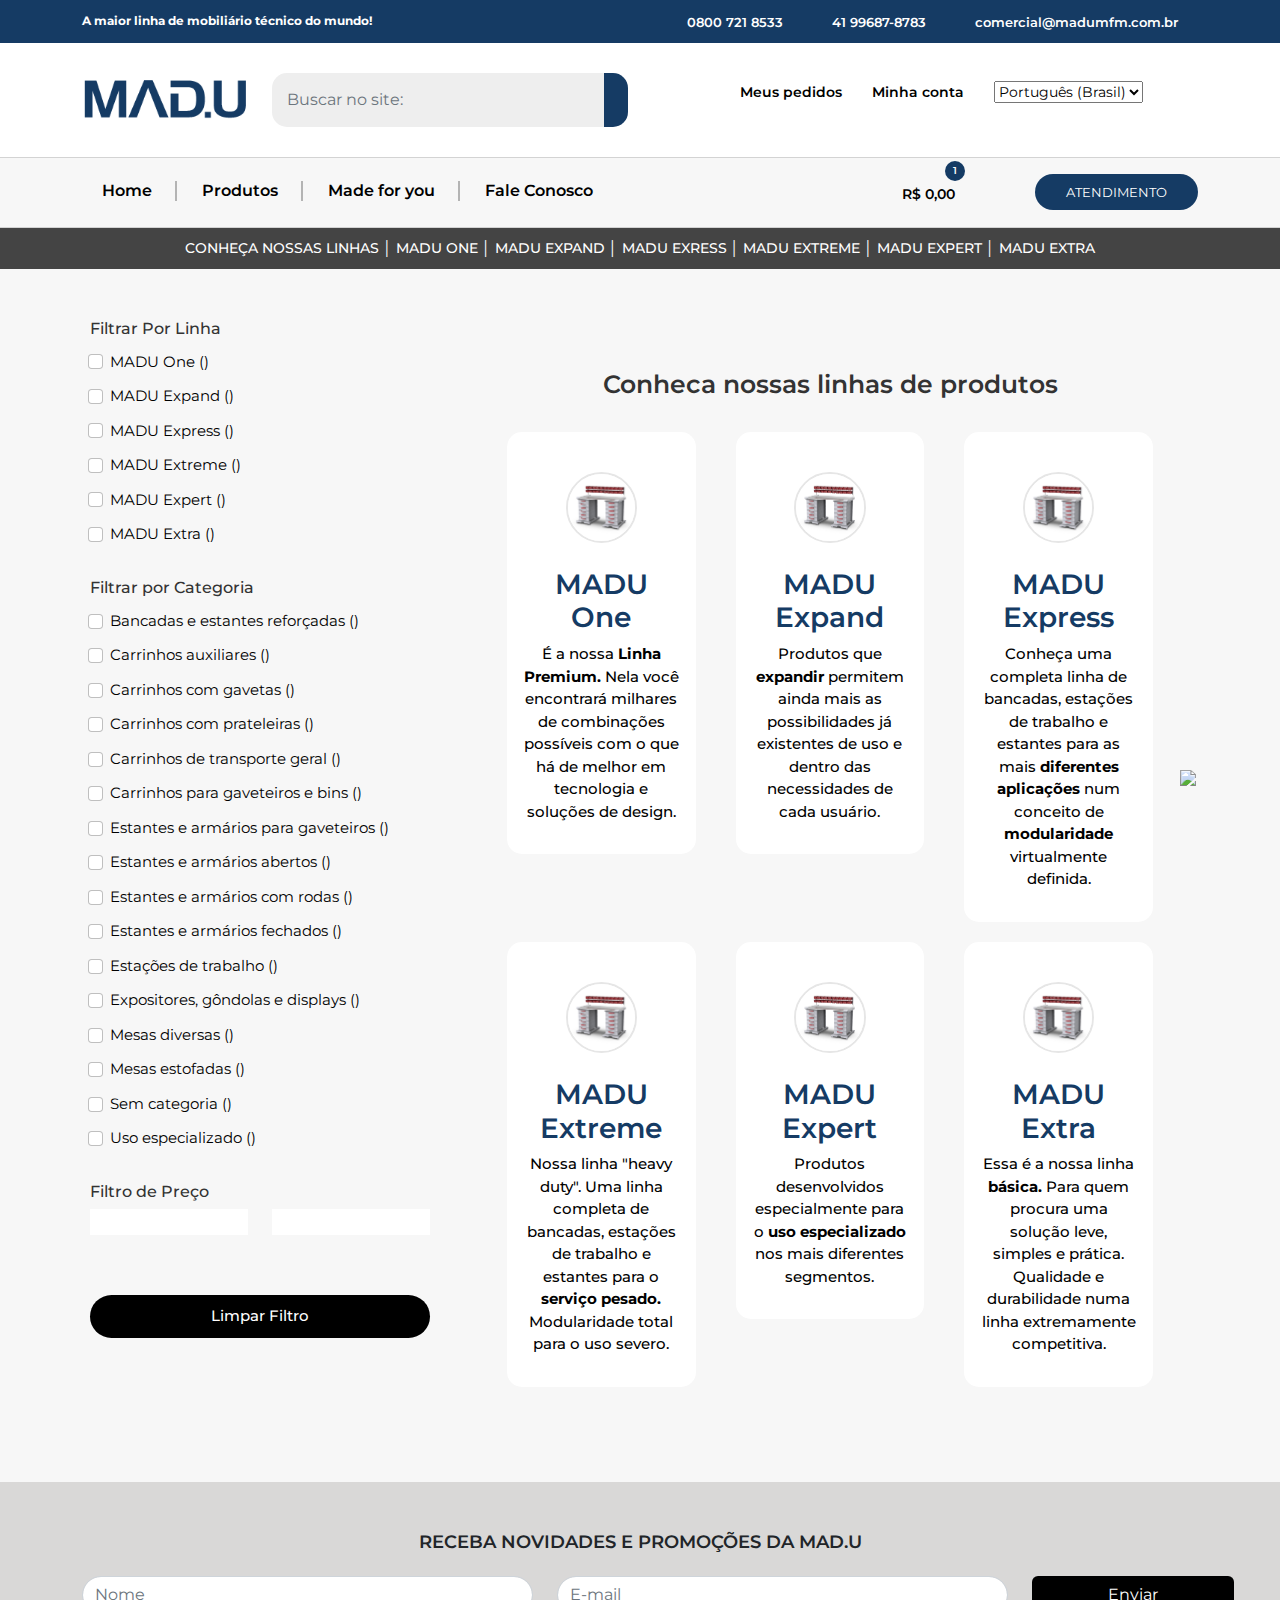
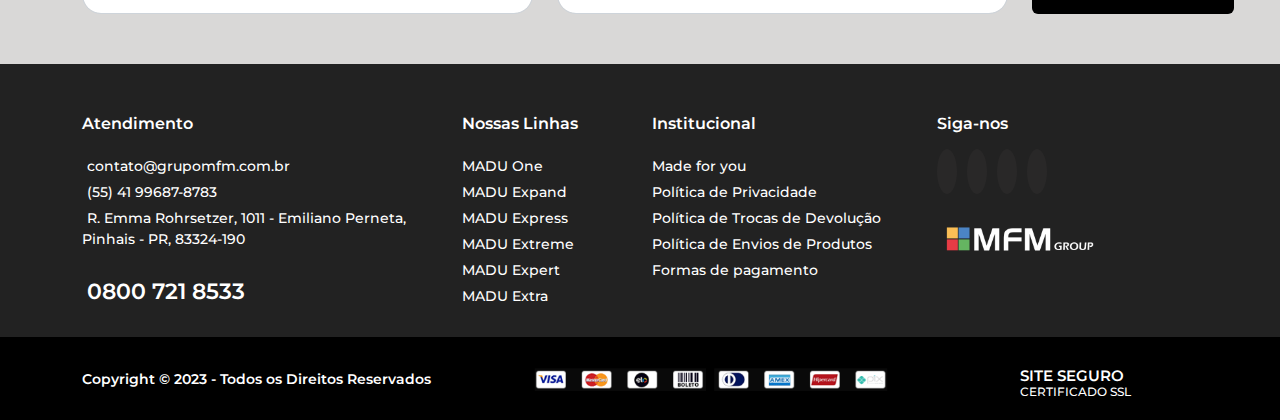
==== commit af9ca5c9: "iniciandoResponsivoHome" ====
--- a/nossas_linhas.html
+++ b/nossas_linhas.html
@@ -60,7 +60,7 @@
                     </div>
                     </form>
                 </div>
-                <div class="col-md-6 pt-2 d-flex justify-content-end">
+                <div class="col-md-6">
                     <ul>
                         <li><a href="">Meus pedidos<i class="fa-solid fa-truck"></i></a></li>
                         <li><a href="">Minha conta<i class="fa-regular fa-circle-user"></i></a></li>
@@ -278,141 +278,141 @@
             <div class="col-md-4 d-none d-xl-block d-xxl-none">
                 <a href="produtos.html">
                     <h2>Filtrar Por Linha</h2>
-                    <div class="form-check">
+                  <div class="form-check">
                     <input class="form-check-input" type="checkbox" value="" id="defaultCheck1">
                     <label class="form-check-label" for="defaultCheck1">
                         MADU One ()
                     </label>
-                    </div>
-                    <div class="form-check">
+                  </div>
+                  <div class="form-check">
                     <input class="form-check-input" type="checkbox" value="" id="defaultCheck1">
                     <label class="form-check-label" for="defaultCheck1">
                         MADU Expand ()
                     </label>
-                    </div>
-                    <div class="form-check">
+                  </div>
+                  <div class="form-check">
                     <input class="form-check-input" type="checkbox" value="" id="defaultCheck1">
                     <label class="form-check-label" for="defaultCheck1">
                         MADU Express ()
                     </label>
-                    </div>
-                    <div class="form-check">
+                  </div>
+                  <div class="form-check">
                     <input class="form-check-input" type="checkbox" value="" id="defaultCheck1">
                     <label class="form-check-label" for="defaultCheck1">
                         MADU Extreme ()
                     </label>
-                    </div>
-                    <div class="form-check">
+                  </div>
+                  <div class="form-check">
                     <input class="form-check-input" type="checkbox" value="" id="defaultCheck1">
                     <label class="form-check-label" for="defaultCheck1">
                         MADU Expert ()
                     </label>
-                    </div>
-                    <div class="form-check">
+                  </div>
+                  <div class="form-check">
                     <input class="form-check-input" type="checkbox" value="" id="defaultCheck1">
                     <label class="form-check-label" for="defaultCheck1">
                         MADU Extra ()
                     </label>
-                    </div>
-                    <div class="row">
+                  </div>
+                  <div class="row">
                     <div class="col-md-12">
                         <h2>Filtrar por Categoria</h2>
-                        <div class="form-check">
+                      <div class="form-check">
                         <input class="form-check-input" type="checkbox" value="" id="defaultCheck1">
                         <label class="form-check-label" for="defaultCheck1">
                             Bancadas e estantes reforçadas ()
                         </label>
-                        </div>
-                        <div class="form-check">
+                      </div>
+                      <div class="form-check">
                         <input class="form-check-input" type="checkbox" value="" id="defaultCheck2">
                         <label class="form-check-label" for="defaultCheck2">
                             Carrinhos auxiliares ()
                         </label>
-                        </div>
-                        <div class="form-check">
+                      </div>
+                      <div class="form-check">
                         <input class="form-check-input" type="checkbox" value="" id="defaultCheck3">
                         <label class="form-check-label" for="defaultCheck3">
                             Carrinhos com gavetas ()
                         </label>
-                        </div>
-                        <div class="form-check">
+                      </div>
+                      <div class="form-check">
                         <input class="form-check-input" type="checkbox" value="" id="defaultCheck4">
                         <label class="form-check-label" for="defaultCheck4">
                             Carrinhos com prateleiras ()
                         </label>
-                        </div>
-                        <div class="form-check">
+                      </div>
+                      <div class="form-check">
                         <input class="form-check-input" type="checkbox" value="" id="defaultCheck5">
                         <label class="form-check-label" for="defaultCheck5">
                             Carrinhos de transporte geral ()
                         </label>
-                        </div>
-                        <div class="form-check">
+                      </div>
+                      <div class="form-check">
                         <input class="form-check-input" type="checkbox" value="" id="defaultCheck6">
                         <label class="form-check-label" for="defaultCheck6">
                             Carrinhos para gaveteiros e bins ()
                         </label>
-                        </div>
-                        <div class="form-check">
+                      </div>
+                      <div class="form-check">
                         <input class="form-check-input" type="checkbox" value="" id="defaultCheck7">
                         <label class="form-check-label" for="defaultCheck7">
                             Estantes e armários para gaveteiros ()
                         </label>
-                        </div>
-                        <div class="form-check">
+                      </div>
+                      <div class="form-check">
                         <input class="form-check-input" type="checkbox" value="" id="defaultCheck8">
                         <label class="form-check-label" for="defaultCheck8">
                             Estantes e armários abertos ()
                         </label>
-                        </div>
-                        <div class="form-check">
+                      </div>
+                      <div class="form-check">
                         <input class="form-check-input" type="checkbox" value="" id="defaultCheck9">
                         <label class="form-check-label" for="defaultCheck9">
                             Estantes e armários com rodas ()
                         </label>
-                        </div>
-                        <div class="form-check">
+                      </div>
+                      <div class="form-check">
                         <input class="form-check-input" type="checkbox" value="" id="defaultCheck10">
                         <label class="form-check-label" for="defaultCheck10">
                             Estantes e armários fechados ()
                         </label>
-                        </div>
-                        <div class="form-check">
+                      </div>
+                      <div class="form-check">
                         <input class="form-check-input" type="checkbox" value="" id="defaultCheck11">
                         <label class="form-check-label" for="defaultCheck11">
                             Estações de trabalho ()
                         </label>
-                        </div>
-                        <div class="form-check">
+                      </div>
+                      <div class="form-check">
                         <input class="form-check-input" type="checkbox" value="" id="defaultCheck12">
                         <label class="form-check-label" for="defaultCheck12">
                             Expositores, gôndolas e displays ()
                         </label>
-                        </div>
-                        <div class="form-check">
+                      </div>
+                      <div class="form-check">
                         <input class="form-check-input" type="checkbox" value="" id="defaultCheck13">
                         <label class="form-check-label" for="defaultCheck13">
                             Mesas diversas ()
                         </label>
-                        </div>
-                        <div class="form-check">
+                      </div>
+                      <div class="form-check">
                         <input class="form-check-input" type="checkbox" value="" id="defaultCheck14">
                         <label class="form-check-label" for="defaultCheck14">
                             Mesas estofadas ()
                         </label>
-                        </div>
-                        <div class="form-check">
+                      </div>
+                      <div class="form-check">
                         <input class="form-check-input" type="checkbox" value="" id="defaultCheck15">
                         <label class="form-check-label" for="defaultCheck15">
                             Sem categoria ()
                         </label>
-                        </div>
-                        <div class="form-check">
+                      </div>
+                      <div class="form-check">
                         <input class="form-check-input" type="checkbox" value="" id="defaultCheck16">
                         <label class="form-check-label" for="defaultCheck16">
                             Uso especializado ()
                         </label>
-                        </div>
+                      </div>
                     </div>
                     </div>
                     <h2>Filtro de Preço</h2>
@@ -441,57 +441,57 @@
                 </a>
             </div>
             <div class="col-md-8">
-                <section class="secaoLinhasProdutos">
-                    <div class="container">
-                      <div class="row">
-                        <div class="col-md-12">
-                          <h2>Conheca nossas linhas de produtos</h2>
-                        </div>
-                        <div class="col-md-12">
-                          <div class="fundoMADU">
-                            <img src="img/M.png" alt="">
-                            <h3>MADU One</h3>
-                            <p>É a nossa <b>Linha Premium.</b> Nela você encontrará milhares de combinações possíveis com o que há de melhor em tecnologia e soluções de design.</p>
-                          </div>
-                        </div>
-                        <div class="col-md-12">
-                          <div class="fundoMADU">
-                            <img src="img/M.png" alt="">
-                            <h3>MADU Expand</h3>
-                            <p>Produtos que <b>expandir</b> permitem ainda mais as possibilidades já existentes de uso e dentro das necessidades de cada usuário.</p>
-                          </div>
-                        </div>
-                        <div class="col-md-12">
-                          <div class="fundoMADU">
-                            <img src="img/M.png" alt="">
-                            <h3>MADU Express</h3>
-                            <p>Conheça uma completa linha de bancadas, estações de trabalho e estantes para as mais <b>diferentes aplicações</b> num conceito de <b>modularidade</b> virtualmente definida.</p>
-                          </div>
-                        </div>
-                        <div class="col-md-12">
-                          <div class="fundoMADU">
-                            <img src="img/M.png" alt="">
-                            <h3>MADU Extreme</h3>
-                            <p>Nossa linha "heavy duty". Uma linha completa de bancadas, estações de trabalho e estantes para o <b>serviço pesado.</b> Modularidade total para o uso severo.</p>
-                          </div>
-                        </div>
-                        <div class="col-md-12">
-                          <div class="fundoMADU">
-                            <img src="img/M.png" alt="">
-                            <h3>MADU Expert</h3>
-                            <p>Produtos desenvolvidos especialmente para o <b>uso especializado</b> nos mais diferentes segmentos.</p>
-                          </div>
-                        </div>
-                        <div class="col-md-12">
-                          <div class="fundoMADU">
-                            <img src="img/M.png" alt="">
-                            <h3>MADU Extra</h3>
-                            <p>Essa é a nossa linha <b>básica.</b> Para quem procura uma solução leve, simples e prática. Qualidade e durabilidade numa linha extremamente competitiva.</p>
-                          </div>
-                        </div>
-                      </div>
-                    </div>
-                  </section>
+              <section class="secaoLinhasProdutos">
+                <div class="container">
+                  <div class="row">
+                    <div class="col-md-12">
+                      <h2>Conheca nossas linhas de produtos</h2>
+                    </div>
+                    <div class="col-md-4">
+                      <div class="fundoMADU">
+                        <img class="zoomImg" src="img/mesa-de-inox-com-12-gavetas-e-bins-vermelha.jpg" alt="">
+                        <h3>MADU One</h3>
+                        <p>É a nossa <b>Linha Premium.</b> Nela você encontrará milhares de combinações possíveis com o que há de melhor em tecnologia e soluções de design.</p>
+                      </div>
+                    </div>
+                    <div class="col-md-4">
+                      <div class="fundoMADU">
+                        <img class="zoomImg" src="img/mesa-de-inox-com-12-gavetas-e-bins-vermelha.jpg" alt="">
+                        <h3>MADU Expand</h3>
+                        <p>Produtos que <b>expandir</b> permitem ainda mais as possibilidades já existentes de uso e dentro das necessidades de cada usuário.</p>
+                      </div>
+                    </div>
+                    <div class="col-md-4">
+                      <div class="fundoMADU">
+                        <img class="zoomImg" src="img/mesa-de-inox-com-12-gavetas-e-bins-vermelha.jpg" alt="">
+                        <h3>MADU Express</h3>
+                        <p>Conheça uma completa linha de bancadas, estações de trabalho e estantes para as mais <b>diferentes aplicações</b> num conceito de <b>modularidade</b> virtualmente definida.</p>
+                      </div>
+                    </div>
+                    <div class="col-md-4">
+                      <div class="fundoMADU">
+                        <img class="zoomImg" src="img/mesa-de-inox-com-12-gavetas-e-bins-vermelha.jpg" alt="">
+                        <h3>MADU Extreme</h3>
+                        <p>Nossa linha "heavy duty". Uma linha completa de bancadas, estações de trabalho e estantes para o <b>serviço pesado.</b> Modularidade total para o uso severo.</p>
+                      </div>
+                    </div>
+                    <div class="col-md-4">
+                      <div class="fundoMADU">
+                        <img class="zoomImg" src="img/mesa-de-inox-com-12-gavetas-e-bins-vermelha.jpg" alt="">
+                        <h3>MADU Expert</h3>
+                        <p>Produtos desenvolvidos especialmente para o <b>uso especializado</b> nos mais diferentes segmentos.</p>
+                      </div>
+                    </div>
+                    <div class="col-md-4">
+                      <div class="fundoMADU">
+                        <img class="zoomImg" src="img/mesa-de-inox-com-12-gavetas-e-bins-vermelha.jpg" alt="">
+                        <h3>MADU Extra</h3>
+                        <p>Essa é a nossa linha <b>básica.</b> Para quem procura uma solução leve, simples e prática. Qualidade e durabilidade numa linha extremamente competitiva.</p>
+                      </div>
+                    </div>
+                  </div>
+                </div>
+              </section>
             </div>
         </div>
     </div>
--- a/css/estilo.css
+++ b/css/estilo.css
@@ -92,7 +92,7 @@
 .navPesquisa .zoomImg {
     transition: transform 0.3s ease;
     width: 70%;
-    margin-bottom: 10px;
+    padding-top: 5px;
   }
   
 .navPesquisa .zoomImg:hover {
@@ -104,7 +104,10 @@
     background: #EEEEEE !important;
     border: none;
     margin: 0;
-    padding: 15px 0px 15px 15px;
+    padding: 15px;
+    display: flex;
+    justify-content: center;
+    align-items: center;
 }
 
 .navPesquisa form input:focus {
@@ -152,6 +155,12 @@
     color: #153B64;
 }
 
+.navPesquisa .col-md-6 {
+    display: flex;
+    justify-content: center;
+    align-items: center;
+}
+
 
 
 /*------------------------------------------- 
@@ -288,7 +297,7 @@
     font-size: 10px;
     background: #153B64 !important;
     padding: 5px;
-    margin-left: -40px;
+    margin-left: -50px;
     width: 20px;
 }
 
@@ -415,6 +424,11 @@
     height: 35%;
 }
 
+.carrossel .carousel .btn:hover {
+    background: #1D1D1D;
+    color: white
+}
+
 
 /* --------------------------------
 Fim do carrosel
@@ -439,6 +453,7 @@
     height: 100%;
     border: 2px solid #f0f0f0;
     border-radius: 10px;
+    cursor: pointer;
 }
 
 .segmento .segmentoLink:hover {
@@ -446,13 +461,7 @@
     border-radius: 10px;
 }
 
-.segmento a {
-    text-decoration: none;
-    list-style: none;
-    color: #383838;
-}
-
-.segmento a h3 {
+.segmento h3 {
     font-weight: 700;
 }
 
@@ -493,6 +502,60 @@
 .segmento .zoomImg:hover {
     transform: scale(1.1);
   }
+
+  .segmento .modal .zoomImg {
+    width: 40%;
+  }
+
+  .segmento .modal .larguraTextoModal img {
+    width: 100%;
+    border-radius: 10px;
+    margin-bottom: 30px;
+    margin-top: -20px;
+  }
+
+.segmento .modal h4{
+    font-weight: 600;
+    color: #141414;
+    font-size: 32px;
+    line-height: 1;
+    padding-bottom: 10px;
+}
+
+.segmento .modal  ul li {
+    font-size: 16px;
+    font-weight: 600;
+    line-height: 1.7em;
+}
+
+.segmento .modal p {
+    margin-bottom: 0.9rem;
+    margin-top: 0;
+    font-size: 16px;
+    font-weight: 500;
+}
+
+.segmento .modal .btnModal {
+    display: flex;
+    justify-content: center;
+    font-size: 13px;
+    font-weight: 500;
+    text-transform: uppercase;
+    background: #153B64;
+    border-radius: 30px;
+    color: white;
+    text-align: center;
+    width: 30%;
+    padding: 10px;
+    margin-top: 30px;
+    margin-bottom: 20px;
+}
+
+.segmento .modal .btnModal a{
+    text-decoration: none;
+    list-style: none;
+    color: white;
+}
 
 /* -----------------------------------
 Fim ->Confira as possibilidades da MAD.U para o seu segmento:
@@ -562,22 +625,41 @@
 ---------------------------- */
 
 .secaoLinhasProdutos {
-    padding: 25px 25px 20px 25px;
+    padding: 50px 25px 50px 25px;
     background: #F7F7F7;
     text-align: center;
 }
 
 .secaoLinhasProdutos h2 {
-    padding: 25px;
     font-size: 25px;
     font-weight: 600;
 }
+
+.secaoLinhasProdutos .col-md-4 {
+    padding: 10px;
+}
+
+.secaoLinhasProdutos img {
+    width: 45%;
+    border: 2px solid #E6E6E6;
+    border-radius: 50%;
+    margin: 25px;
+    cursor: pointer;
+}
+
+.secaoLinhasProdutos .zoomImg {
+    transition: transform 0.3s ease;
+  }
+  
+.secaoLinhasProdutos .zoomImg:hover {
+    transform: scale(1.1);
+  }
 
 .secaoLinhasProdutos .fundoMADU {
     background: #FFFFFF;
     padding: 15px;
     border-radius: 15px;
-    margin-bottom: 20px;
+    height: 100%;
 }
 
 .secaoLinhasProdutos h3 {
@@ -617,8 +699,7 @@
 
 .inovacao {
     text-align: center;
-    padding-bottom: 25px;
-    padding-top: 40px;
+    padding: 50px 0;
 }
 
 .inovacao .col-md-4 {
@@ -626,8 +707,6 @@
 }
 
 .inovacao .inovacaoBorda {
-    border: solid 1px rgb(214, 214, 214);
-    border-radius: 5px;
     padding-top: 10px;
     height: 100%;
     cursor: pointer;
@@ -640,8 +719,8 @@
 
 .inovacao h3 {
     font-size: 25px;
-    font-weight: 600;
-    color: black;
+    font-weight: 700;
+    color: #153B64;
     padding: 5px;
 }
 
@@ -655,18 +734,27 @@
 
 .inovacao img {
     padding-top: 10px;
-    width: 80%;
-}
+    width: 70%;
+    padding-bottom: 10px;
+}
+
+.inovacao .zoomImg {
+    transition: transform 0.3s ease;
+  }
+  
+.inovacao .zoomImg:hover {
+    transform: scale(1.1);
+  }
 
 .inovacao span {
     font-size: 13px;
     font-weight: 600;
     padding: 10px 25px;
-    background: #383838;
+    background: #153B64;
 }
 
 .inovacao .btn:hover {
-    background: #383838 !important;
+    background: #153B64 !important;
 }
 
 .modal-header {
@@ -1418,7 +1506,7 @@
         background: #EEEEEE !important;
         border: none;
         margin: 0;
-        padding: 10px 0px 0px 15px;
+        padding: 10px;
     }
     
     .navResponsive form input:focus {
@@ -1466,6 +1554,26 @@
         text-decoration: none;
         color: black;
     }
+
+    .navResponsive .nav-item {
+        padding: 7px;
+    }
+
+    .navResponsive .navbar-collapse{
+        z-index: 1000;
+        position: absolute;
+        background: #153B64;
+        top: 120%;
+        width: 100%;
+        color: white;
+        font-weight: 500;
+        margin: 0 0 0 -2.3% !important;
+        padding-left: 20px;
+    }
+
+    .navResponsive .navbar-collapse a {
+        color: white;
+    }
     
     .navResponsive .navbar-brand span i{
         padding-left: 5px;
@@ -1511,7 +1619,7 @@
         font-size: 12px;
         background: #153B64 !important;
         padding: 3px; 
-        margin-left: 7%;
+        margin-left: 2%;
         width: 20%;
         text-align: left;
         padding-left: 7% !important;
@@ -1618,7 +1726,7 @@
     .carousel .textoCarrosel {
         padding: 0;
         text-align: left;
-        top: 50%;
+        top: 57%;
         transform: translateY(-50%);
         font-size: 50px;
         font-weight: 700;
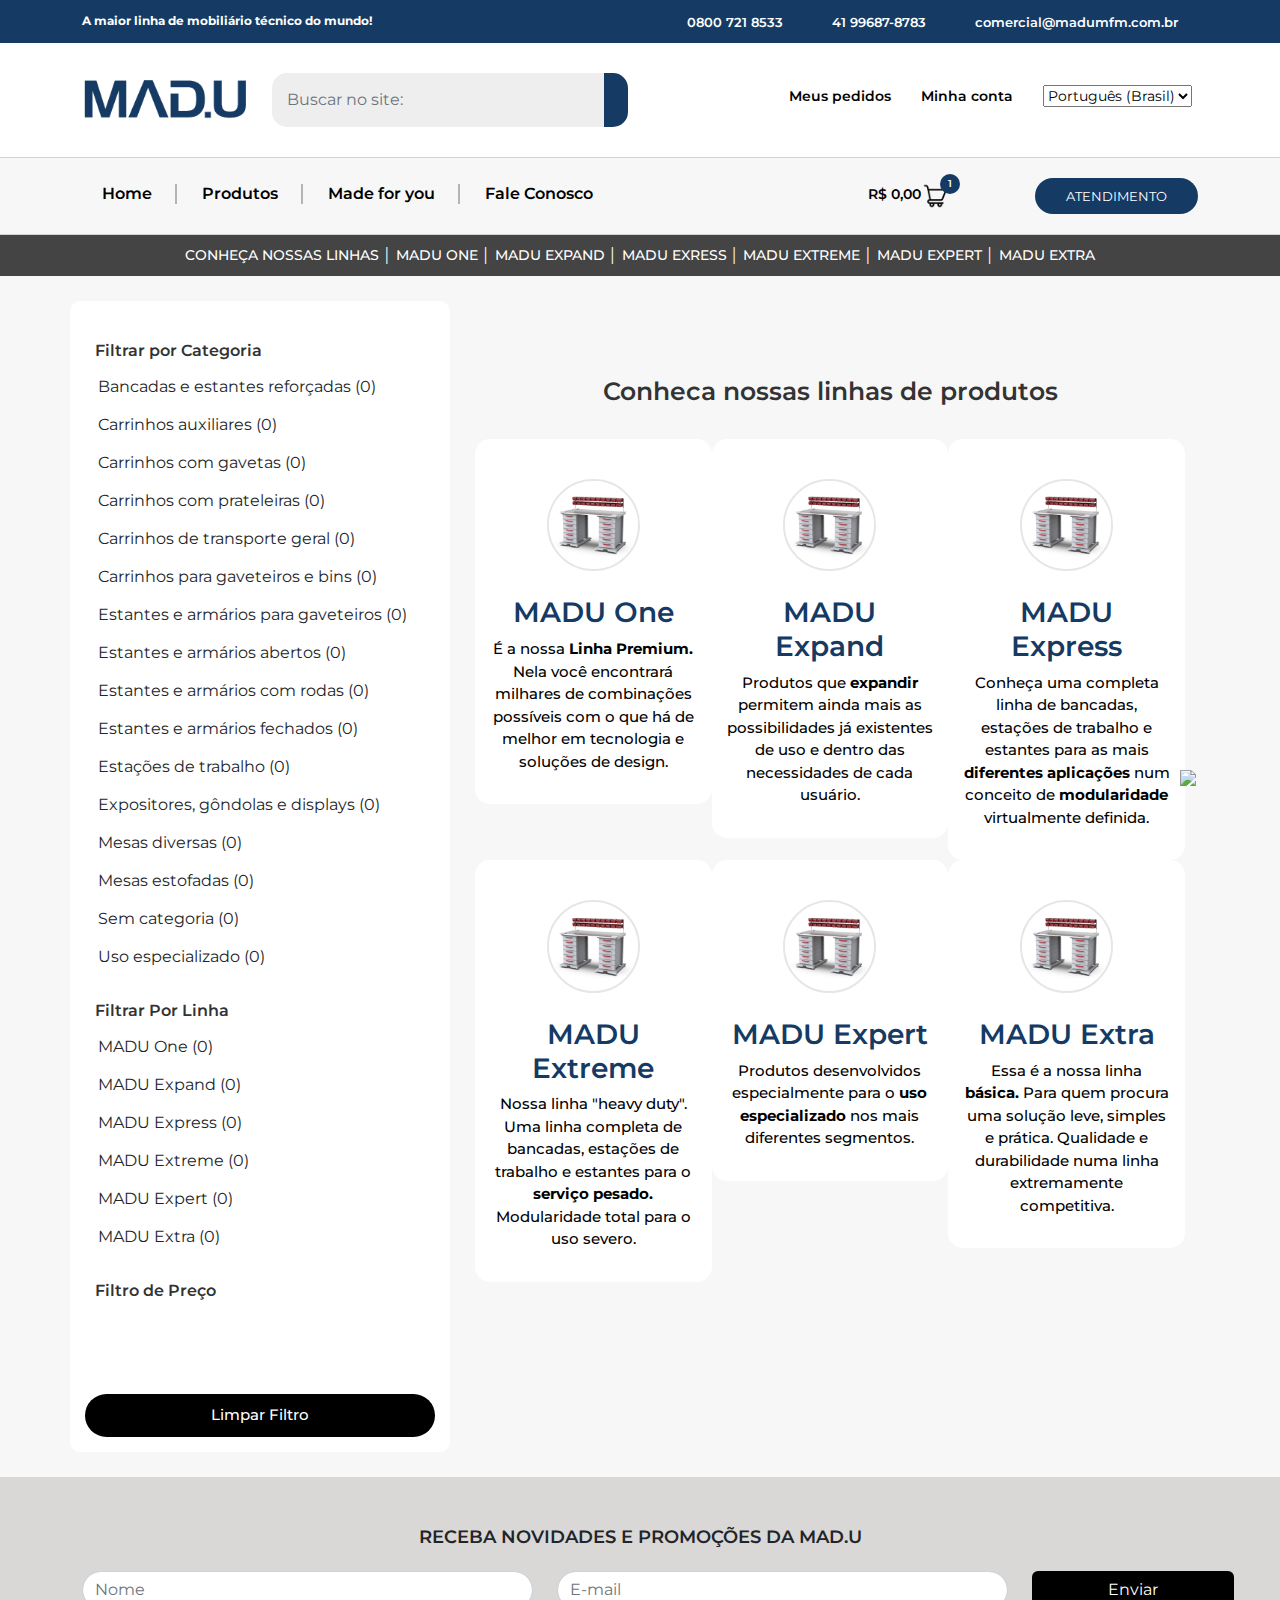
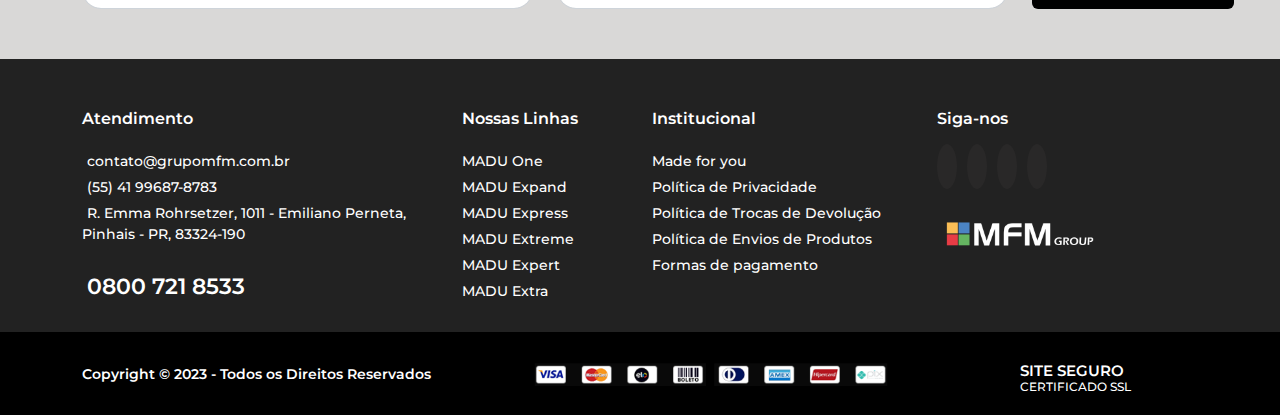
==== commit 3a39eb9d: "homeConcluida" ====
--- a/nossas_linhas.html
+++ b/nossas_linhas.html
@@ -23,7 +23,7 @@
 </head>
 <body>
   <header>
-    <nav class="navTopo d-none d-xl-block d-xxl-none">
+    <nav class="navTopo d-none d-md-block">
       <div class="container">
         <div class="row">
             <div class="col-md-4 align-self-center">
@@ -40,7 +40,7 @@
         </div>
       </nav>
 
-      <nav class="navPesquisa d-none d-xl-block d-xxl-none wow fadeInDown" data-wow-duration="0.8s" data-wow-delay="0.6s">
+      <nav class="navPesquisa d-none d-md-block wow fadeInDown" data-wow-duration="0.8s" data-wow-delay="0.6s">
         <div class="container">
             <div class="row">
                 <div class="col-md-2">
@@ -60,7 +60,7 @@
                     </div>
                     </form>
                 </div>
-                <div class="col-md-6">
+                <div class="col-md-6 pt-2 d-flex justify-content-end">
                     <ul>
                         <li><a href="">Meus pedidos<i class="fa-solid fa-truck"></i></a></li>
                         <li><a href="">Minha conta<i class="fa-regular fa-circle-user"></i></a></li>
@@ -79,7 +79,7 @@
         </div>
       </nav>
 
-      <nav class="navMenu navbar navbar-expand-lg d-none d-xl-block d-xxl-none">
+      <nav class="navMenu navbar navbar-expand-lg d-none d-md-block">
         <div class="container">
           <div class="collapse navbar-collapse" id="navbarNavDropdown">
             <ul class="navbar-nav">
@@ -105,7 +105,7 @@
               <button class="position-relative" id="cart-button">
                 <a href="#">
                   <span>
-                    R$ 0,00<i class="fa-solid fa-cart-shopping"></i>
+                    R$ 0,00 <img class="carrinho" src="img/icon-carrinho.png" alt="">
                   </span>
                   <span class="position-absolute top-0 translate-middle badge rounded-pill bg-danger">
                     1
@@ -150,7 +150,7 @@
       </nav>
 
       <!-- Início da Nav para celular -->
-      <nav class="navResponsive d-block d-sm-none wow fadeInDown" data-wow-duration="0.8s" data-wow-delay="0.6s">
+      <nav class="navResponsive fixed-top d-md-none wow fadeInDown" data-wow-duration="0.8s" data-wow-delay="0.6s">
         <div class="container mb-2">
           <div class="row">
             <div class="col-5">
@@ -182,7 +182,7 @@
                           <button class="position-relative" id="cart-button-responsivo">
                             <a href="#">
                               <span>
-                                R$ 0,00<i class="fa-solid fa-cart-shopping"></i>
+                                R$ 0,00 <img class="carrinho" src="img/icon-carrinho.png" alt="">
                               </span>
                               <span class="position-absolute translate-middle badge rounded-pill">
                                 1
@@ -272,228 +272,240 @@
       </div>
   </section>
 
-  <section class="secaoFiltro">
-    <div class="container">
+  <section class="paginaNossasLinhas">
+    <div class="secaoFiltro">
+      <div class="container">
         <div class="row">
-            <div class="col-md-4 d-none d-xl-block d-xxl-none">
-                <a href="produtos.html">
-                    <h2>Filtrar Por Linha</h2>
-                  <div class="form-check">
-                    <input class="form-check-input" type="checkbox" value="" id="defaultCheck1">
-                    <label class="form-check-label" for="defaultCheck1">
-                        MADU One ()
-                    </label>
-                  </div>
-                  <div class="form-check">
-                    <input class="form-check-input" type="checkbox" value="" id="defaultCheck1">
-                    <label class="form-check-label" for="defaultCheck1">
-                        MADU Expand ()
-                    </label>
-                  </div>
-                  <div class="form-check">
-                    <input class="form-check-input" type="checkbox" value="" id="defaultCheck1">
-                    <label class="form-check-label" for="defaultCheck1">
-                        MADU Express ()
-                    </label>
-                  </div>
-                  <div class="form-check">
-                    <input class="form-check-input" type="checkbox" value="" id="defaultCheck1">
-                    <label class="form-check-label" for="defaultCheck1">
-                        MADU Extreme ()
-                    </label>
-                  </div>
-                  <div class="form-check">
-                    <input class="form-check-input" type="checkbox" value="" id="defaultCheck1">
-                    <label class="form-check-label" for="defaultCheck1">
-                        MADU Expert ()
-                    </label>
-                  </div>
-                  <div class="form-check">
-                    <input class="form-check-input" type="checkbox" value="" id="defaultCheck1">
-                    <label class="form-check-label" for="defaultCheck1">
-                        MADU Extra ()
-                    </label>
-                  </div>
-                  <div class="row">
-                    <div class="col-md-12">
-                        <h2>Filtrar por Categoria</h2>
-                      <div class="form-check">
-                        <input class="form-check-input" type="checkbox" value="" id="defaultCheck1">
-                        <label class="form-check-label" for="defaultCheck1">
-                            Bancadas e estantes reforçadas ()
-                        </label>
-                      </div>
-                      <div class="form-check">
-                        <input class="form-check-input" type="checkbox" value="" id="defaultCheck2">
-                        <label class="form-check-label" for="defaultCheck2">
-                            Carrinhos auxiliares ()
-                        </label>
-                      </div>
-                      <div class="form-check">
-                        <input class="form-check-input" type="checkbox" value="" id="defaultCheck3">
-                        <label class="form-check-label" for="defaultCheck3">
-                            Carrinhos com gavetas ()
-                        </label>
-                      </div>
-                      <div class="form-check">
-                        <input class="form-check-input" type="checkbox" value="" id="defaultCheck4">
-                        <label class="form-check-label" for="defaultCheck4">
-                            Carrinhos com prateleiras ()
-                        </label>
-                      </div>
-                      <div class="form-check">
-                        <input class="form-check-input" type="checkbox" value="" id="defaultCheck5">
-                        <label class="form-check-label" for="defaultCheck5">
-                            Carrinhos de transporte geral ()
-                        </label>
-                      </div>
-                      <div class="form-check">
-                        <input class="form-check-input" type="checkbox" value="" id="defaultCheck6">
-                        <label class="form-check-label" for="defaultCheck6">
-                            Carrinhos para gaveteiros e bins ()
-                        </label>
-                      </div>
-                      <div class="form-check">
-                        <input class="form-check-input" type="checkbox" value="" id="defaultCheck7">
-                        <label class="form-check-label" for="defaultCheck7">
-                            Estantes e armários para gaveteiros ()
-                        </label>
-                      </div>
-                      <div class="form-check">
-                        <input class="form-check-input" type="checkbox" value="" id="defaultCheck8">
-                        <label class="form-check-label" for="defaultCheck8">
-                            Estantes e armários abertos ()
-                        </label>
-                      </div>
-                      <div class="form-check">
-                        <input class="form-check-input" type="checkbox" value="" id="defaultCheck9">
-                        <label class="form-check-label" for="defaultCheck9">
-                            Estantes e armários com rodas ()
-                        </label>
-                      </div>
-                      <div class="form-check">
-                        <input class="form-check-input" type="checkbox" value="" id="defaultCheck10">
-                        <label class="form-check-label" for="defaultCheck10">
-                            Estantes e armários fechados ()
-                        </label>
-                      </div>
-                      <div class="form-check">
-                        <input class="form-check-input" type="checkbox" value="" id="defaultCheck11">
-                        <label class="form-check-label" for="defaultCheck11">
-                            Estações de trabalho ()
-                        </label>
-                      </div>
-                      <div class="form-check">
-                        <input class="form-check-input" type="checkbox" value="" id="defaultCheck12">
-                        <label class="form-check-label" for="defaultCheck12">
-                            Expositores, gôndolas e displays ()
-                        </label>
-                      </div>
-                      <div class="form-check">
-                        <input class="form-check-input" type="checkbox" value="" id="defaultCheck13">
-                        <label class="form-check-label" for="defaultCheck13">
-                            Mesas diversas ()
-                        </label>
-                      </div>
-                      <div class="form-check">
-                        <input class="form-check-input" type="checkbox" value="" id="defaultCheck14">
-                        <label class="form-check-label" for="defaultCheck14">
-                            Mesas estofadas ()
-                        </label>
-                      </div>
-                      <div class="form-check">
-                        <input class="form-check-input" type="checkbox" value="" id="defaultCheck15">
-                        <label class="form-check-label" for="defaultCheck15">
-                            Sem categoria ()
-                        </label>
-                      </div>
-                      <div class="form-check">
-                        <input class="form-check-input" type="checkbox" value="" id="defaultCheck16">
-                        <label class="form-check-label" for="defaultCheck16">
-                            Uso especializado ()
-                        </label>
-                      </div>
-                    </div>
-                    </div>
-                    <h2>Filtro de Preço</h2>
-                    <div class="row">
-                    <div class="col-md-6 col-6">
-                        <div>
-                        <input type="text" id="price-min" readonly>
-                        </div>
-                    </div>
-                    <div class="col-md-6 col-6">
-                        <div>
-                        <input type="text" id="price-max" readonly>
-                        </div>
-                    </div>
-                    </div>
-                    <div class="row">
-                    <div class="col-md-12">
-                        <div id="price-slider"></div>
-                    </div>
-                    </div>
-                    <div class="row">
-                    <div class="col-md-12 botaoFiltrar">
-                        <button>Limpar Filtro</button>
-                    </div>
-                    </div>
-                </a>
-            </div>
-            <div class="col-md-8">
-              <section class="secaoLinhasProdutos">
-                <div class="container">
-                  <div class="row">
-                    <div class="col-md-12">
-                      <h2>Conheca nossas linhas de produtos</h2>
-                    </div>
-                    <div class="col-md-4">
-                      <div class="fundoMADU">
-                        <img class="zoomImg" src="img/mesa-de-inox-com-12-gavetas-e-bins-vermelha.jpg" alt="">
-                        <h3>MADU One</h3>
-                        <p>É a nossa <b>Linha Premium.</b> Nela você encontrará milhares de combinações possíveis com o que há de melhor em tecnologia e soluções de design.</p>
-                      </div>
-                    </div>
-                    <div class="col-md-4">
-                      <div class="fundoMADU">
-                        <img class="zoomImg" src="img/mesa-de-inox-com-12-gavetas-e-bins-vermelha.jpg" alt="">
-                        <h3>MADU Expand</h3>
-                        <p>Produtos que <b>expandir</b> permitem ainda mais as possibilidades já existentes de uso e dentro das necessidades de cada usuário.</p>
-                      </div>
-                    </div>
-                    <div class="col-md-4">
-                      <div class="fundoMADU">
-                        <img class="zoomImg" src="img/mesa-de-inox-com-12-gavetas-e-bins-vermelha.jpg" alt="">
-                        <h3>MADU Express</h3>
-                        <p>Conheça uma completa linha de bancadas, estações de trabalho e estantes para as mais <b>diferentes aplicações</b> num conceito de <b>modularidade</b> virtualmente definida.</p>
-                      </div>
-                    </div>
-                    <div class="col-md-4">
-                      <div class="fundoMADU">
-                        <img class="zoomImg" src="img/mesa-de-inox-com-12-gavetas-e-bins-vermelha.jpg" alt="">
-                        <h3>MADU Extreme</h3>
-                        <p>Nossa linha "heavy duty". Uma linha completa de bancadas, estações de trabalho e estantes para o <b>serviço pesado.</b> Modularidade total para o uso severo.</p>
-                      </div>
-                    </div>
-                    <div class="col-md-4">
-                      <div class="fundoMADU">
-                        <img class="zoomImg" src="img/mesa-de-inox-com-12-gavetas-e-bins-vermelha.jpg" alt="">
-                        <h3>MADU Expert</h3>
-                        <p>Produtos desenvolvidos especialmente para o <b>uso especializado</b> nos mais diferentes segmentos.</p>
-                      </div>
-                    </div>
-                    <div class="col-md-4">
-                      <div class="fundoMADU">
-                        <img class="zoomImg" src="img/mesa-de-inox-com-12-gavetas-e-bins-vermelha.jpg" alt="">
-                        <h3>MADU Extra</h3>
-                        <p>Essa é a nossa linha <b>básica.</b> Para quem procura uma solução leve, simples e prática. Qualidade e durabilidade numa linha extremamente competitiva.</p>
-                      </div>
-                    </div>
-                  </div>
-                </div>
-              </section>
-            </div>
-        </div>
+
+          <a href="produtos.html">
+            <section class="botaoFiltro container d-md-none">
+              <div class="row">
+                <div class="col-md-12">
+                  <button id="botaoMostrar" onclick="toggleFiltro()">Mostrar filtro categorias</button>
+                </div>
+              </div>
+            </section>
+          </a>
+
+          <a class="col-md-4" href="produtos.html" id="secaoFiltroCategoria">
+            <div class="secaoFiltroCategoria d-none d-md-block" id="secaoFiltroCategoria">
+              <div class="row">
+                <div class="col-md-12">
+                  <h2>Filtrar por Categoria</h2>
+                  <div class="">
+                    <input class="btn-check" type="checkbox" value="" id="btn-check1" autocomplete="off">
+                    <label class="btn" for="btn-check1">
+                      Bancadas e estantes reforçadas (0)
+                    </label>
+                  </div>
+                  <div class="">
+                    <input class="btn-check" type="checkbox" value="" id="btn-check2" autocomplete="off">
+                    <label class="btn" for="btn-check2">
+                      Carrinhos auxiliares (0)
+                    </label>
+                  </div>
+                  <div class="">
+                    <input class="btn-check" type="checkbox" value="" id="btn-check3" autocomplete="off">
+                    <label class="btn" for="btn-check3">
+                      Carrinhos com gavetas (0)
+                    </label>
+                  </div>
+                  <div class="">
+                    <input class="btn-check" type="checkbox" value="" id="btn-check4" autocomplete="off">
+                    <label class="btn" for="btn-check4">
+                      Carrinhos com prateleiras (0)
+                    </label>
+                  </div>
+                  <div class="">
+                    <input class="btn-check" type="checkbox" value="" id="btn-check5" autocomplete="off">
+                    <label class="btn" for="btn-check5">
+                      Carrinhos de transporte geral (0)
+                    </label>
+                  </div>
+                  <div class="">
+                    <input class="btn-check" type="checkbox" value="" id="btn-check6" autocomplete="off">
+                    <label class="btn" for="btn-check6">
+                      Carrinhos para gaveteiros e bins (0)
+                    </label>
+                  </div>
+                  <div class="">
+                    <input class="btn-check" type="checkbox" value="" id="btn-check7" autocomplete="off">
+                    <label class="btn" for="btn-check7">
+                      Estantes e armários para gaveteiros (0)
+                    </label>
+                  </div>
+                  <div class="">
+                    <input class="btn-check" type="checkbox" value="" id="btn-check8" autocomplete="off">
+                    <label class="btn" for="btn-check8">
+                      Estantes e armários abertos (0)
+                    </label>
+                  </div>
+                  <div class="">
+                    <input class="btn-check" type="checkbox" value="" id="btn-check9" autocomplete="off">
+                    <label class="btn" for="btn-check9">
+                      Estantes e armários com rodas (0)
+                    </label>
+                  </div>
+                  <div class="">
+                    <input class="btn-check" type="checkbox" value="" id="btn-check10 autocomplete="off"">
+                    <label class="btn" for="btn-check10">
+                      Estantes e armários fechados (0)
+                    </label>
+                  </div>
+                  <div class="">
+                    <input class="btn-check" type="checkbox" value="" id="btn-check11 autocomplete="off"">
+                    <label class="btn" for="btn-check11">
+                      Estações de trabalho (0)
+                    </label>
+                  </div>
+                  <div class="">
+                    <input class="btn-check" type="checkbox" value="" id="btn-check12 autocomplete="off"">
+                    <label class="btn" for="btn-check12">
+                      Expositores, gôndolas e displays (0)
+                    </label>
+                  </div>
+                  <div class="">
+                    <input class="btn-check" type="checkbox" value="" id="btn-check13 autocomplete="off"">
+                    <label class="btn" for="btn-check13">
+                      Mesas diversas (0)
+                    </label>
+                  </div>
+                  <div class="">
+                    <input class="btn-check" type="checkbox" value="" id="btn-check14 autocomplete="off"">
+                    <label class="btn" for="btn-check14">
+                      Mesas estofadas (0)
+                    </label>
+                  </div>
+                  <div class="">
+                    <input class="btn-check" type="checkbox" value="" id="btn-check15 autocomplete="off"">
+                    <label class="btn" for="btn-check15">
+                      Sem categoria (0)
+                    </label>
+                  </div>
+                  <div class="">
+                    <input class="btn-check" type="checkbox" value="" id="btn-check16 autocomplete="off"">
+                    <label class="btn" for="btn-check16">
+                      Uso especializado (0)
+                    </label>
+                  </div>
+                  <h2>Filtrar Por Linha</h2>
+                  <div class="">
+                    <input class="btn-check" type="checkbox" value="" id="btn-check17" autocomplete="off">
+                    <label class="btn" for="btn-check17">
+                      MADU One (0)
+                    </label>
+                  </div>
+                  <div class="">
+                    <input class="btn-check" type="checkbox" value="" id="btn-check18" autocomplete="off">
+                    <label class="btn" for="btn-check18">
+                      MADU Expand (0)
+                    </label>
+                  </div>
+                  <div class="">
+                    <input class="btn-check" type="checkbox" value="" id="btn-check19" autocomplete="off">
+                    <label class="btn" for="btn-check19">
+                      MADU Express (0)
+                    </label>
+                  </div>
+                  <div class="">
+                    <input class="btn-check" type="checkbox" value="" id="btn-check20" autocomplete="off">
+                    <label class="btn" for="btn-check20">
+                      MADU Extreme (0)
+                    </label>
+                  </div>
+                  <div class="">
+                    <input class="btn-check" type="checkbox" value="" id="btn-check21" autocomplete="off">
+                    <label class="btn" for="btn-check21">
+                      MADU Expert (0)
+                    </label>
+                  </div>
+                  <div class="">
+                    <input class="btn-check" type="checkbox" value="" id="btn-check22" autocomplete="off">
+                    <label class="btn" for="btn-check22">
+                      MADU Extra (0)
+                    </label>
+                  </div>
+                </div>
+              </div>
+              <h2>Filtro de Preço</h2>
+              <div class="row">
+                <div class="col-md-6 col-6">
+                  <div>
+                  <input type="text" id="price-min" readonly>
+                  </div>
+                </div>
+                <div class="col-md-6 col-6">
+                  <div>
+                  <input type="text" id="price-max" readonly>
+                  </div>
+                </div>
+              </div>
+              <div class="row">
+                <div class="col-md-12">
+                  <div id="price-slider"></div>
+                </div>
+              </div>
+              <div class="row">
+                <div class="col-md-12 botaoFiltrar">
+                  <button>Limpar Filtro</button>
+                </div>
+              </div>
+            </div>
+          </a>
+
+          <div class="col-md-8 secaoLinhasProdutos">
+            <div class="container">
+              <div class="row">
+                <div class="col-md-12">
+                  <h2>Conheca nossas linhas de produtos</h2>
+                </div>
+                <div class="col-md-4">
+                  <div class="fundoMADU">
+                    <img class="zoomImg" src="img/mesa-de-inox-com-12-gavetas-e-bins-vermelha.jpg" alt="">
+                    <h3>MADU One</h3>
+                    <p>É a nossa <b>Linha Premium.</b> Nela você encontrará milhares de combinações possíveis com o que há de melhor em tecnologia e soluções de design.</p>
+                  </div>
+                </div>
+                <div class="col-md-4">
+                  <div class="fundoMADU">
+                    <img class="zoomImg" src="img/mesa-de-inox-com-12-gavetas-e-bins-vermelha.jpg" alt="">
+                    <h3>MADU Expand</h3>
+                    <p>Produtos que <b>expandir</b> permitem ainda mais as possibilidades já existentes de uso e dentro das necessidades de cada usuário.</p>
+                  </div>
+                </div>
+                <div class="col-md-4">
+                  <div class="fundoMADU">
+                    <img class="zoomImg" src="img/mesa-de-inox-com-12-gavetas-e-bins-vermelha.jpg" alt="">
+                    <h3>MADU Express</h3>
+                    <p>Conheça uma completa linha de bancadas, estações de trabalho e estantes para as mais <b>diferentes aplicações</b> num conceito de <b>modularidade</b> virtualmente definida.</p>
+                  </div>
+                </div>
+                <div class="col-md-4">
+                  <div class="fundoMADU">
+                    <img class="zoomImg" src="img/mesa-de-inox-com-12-gavetas-e-bins-vermelha.jpg" alt="">
+                    <h3>MADU Extreme</h3>
+                    <p>Nossa linha "heavy duty". Uma linha completa de bancadas, estações de trabalho e estantes para o <b>serviço pesado.</b> Modularidade total para o uso severo.</p>
+                  </div>
+                </div>
+                <div class="col-md-4">
+                  <div class="fundoMADU">
+                    <img class="zoomImg" src="img/mesa-de-inox-com-12-gavetas-e-bins-vermelha.jpg" alt="">
+                    <h3>MADU Expert</h3>
+                    <p>Produtos desenvolvidos especialmente para o <b>uso especializado</b> nos mais diferentes segmentos.</p>
+                  </div>
+                </div>
+                <div class="col-md-4">
+                  <div class="fundoMADU">
+                    <img class="zoomImg" src="img/mesa-de-inox-com-12-gavetas-e-bins-vermelha.jpg" alt="">
+                    <h3>MADU Extra</h3>
+                    <p>Essa é a nossa linha <b>básica.</b> Para quem procura uma solução leve, simples e prática. Qualidade e durabilidade numa linha extremamente competitiva.</p>
+                  </div>
+                </div>
+              </div>
+            </div>
+          </div>
+        </div>
+      </div>
     </div>
   </section>
 
--- a/css/estilo.css
+++ b/css/estilo.css
@@ -282,11 +282,6 @@
     border: none;
 }
 
-.navMenu .position-relative i {
-    color: black;
-    font-size: 150%;
-}
-
 .navMenu .position-relative span:nth-child(1) {
     color: #000000;
     font-size: 14px;
@@ -297,7 +292,8 @@
     font-size: 10px;
     background: #153B64 !important;
     padding: 5px;
-    margin-left: -50px;
+    margin-top: 7%;
+    margin-left: -55px;
     width: 20px;
 }
 
@@ -305,6 +301,11 @@
     position: relative;
     z-index: 1000;
   }
+
+.navMenu .carrinho {
+    width: 40px;
+    margin-left: -10px;
+}
 
 .navMenu .cart-window {
     position: absolute;
@@ -503,16 +504,33 @@
     transform: scale(1.1);
   }
 
-  .segmento .modal .zoomImg {
+.segmento .modal .zoomImg {
     width: 40%;
   }
 
-  .segmento .modal .larguraTextoModal img {
+.segmento .modal .larguraTextoModal img {
     width: 100%;
     border-radius: 10px;
     margin-bottom: 30px;
-    margin-top: -20px;
-  }
+  }
+
+.segmento .modal .modal-header {
+    z-index: 1000;
+    position: absolute;
+    padding: 0 0 0 94%;
+    display: flex;
+    margin-top: 3%;
+}
+
+.segmento .modal .modal-header i {
+    font-size: 150%;
+    color: white;
+}
+
+.segmento .modal .modal-header i:hover {
+    color: #C8C8C8;
+    cursor: pointer;
+}
 
 .segmento .modal h4{
     font-weight: 600;
@@ -685,10 +703,6 @@
     text-align: center  ;
 }
 
-
-
-
-
 /* ----------------------
 Fim do secaoLinhasProdutos
 ---------------------------- */
@@ -1008,6 +1022,7 @@
  /* Estilo personalizado para os seletores de preço */
  /* Estilo personalizado para os seletores de preço */
 
+
 .secaoFiltro {
     padding: 25px 0;
     background: #F7F7F7;
@@ -1017,14 +1032,6 @@
     text-decoration: none;
     list-style: none;
 }
-
-.search-input {
-        padding-left: 20px;
-        background-image: url("data:image/svg+xml,%3Csvg xmlns='http://www.w3.org/2000/svg' viewBox='0 0 24 24' fill='%23ccc'%3E%3Cpath d='M10.8 4.3c-3.5 0-6.3 2.8-6.3 6.3 0 1.6.6 3.2 1.7 4.3l-4.7 4.7c-.4.4-.4 1 0 1.4.2.2.5.3.7.3s.5-.1.7-.3l4.7-4.7c1.1 1 2.7 1.7 4.3 1.7 3.5 0 6.3-2.8 6.3-6.3 0-3.5-2.8-6.3-6.3-6.3zm0 10.4c-2.5 0-4.6-2-4.6-4.6s2-4.6 4.6-4.6 4.6 2 4.6 4.6-2 4.6-4.6 4.6z'/%3E%3C/svg%3E");
-        background-repeat: no-repeat;
-        background-position: left center;
-        background-size: 20px; 
-  }
 
  .secaoFiltro .col-md-4 {
     height: 100%;
@@ -1044,13 +1051,8 @@
 .secaoFiltro h2 {
     font-size: 16px;
     color: #333333;
-    padding: 25px 0 0 0;
-}
-
-.secaoFiltro .form-check {
-    padding: 5px 20px;
-    font-size: 15px;
-    color: #000000;
+    padding: 25px 0 0 10px;
+    font-weight: 600;
 }
 
 .ui-slider-horizontal {
@@ -1142,6 +1144,17 @@
     border-radius: 50px;
 }
 
+.secaoFiltro .secaoFiltroCategoria {
+    background: white;
+    width: 100%;
+    padding: 15px;
+    border-radius: 10px;
+}
+
+.paginaNossasLinhas .secaoFiltro .col-md-4 {
+    padding: 0 !important;
+}
+
 /* --------------------------------------------------------------------Início da página de produtos------------------------------------------------------------------------ */
 
 /* ---------------
@@ -1377,9 +1390,6 @@
     padding-left: 30%;
     padding-top: 30%;
   }
-  
-
-/* <img role="presentation" alt="armario-com-36-cases-amarelo" src="https://madu-experience.com.br/wp-content/uploads/2023/05/armario-com-36-cases-amarelo.jpg" class="zoomImg" style="position: absolute; top: -72.8102px; left: -339.296px; opacity: 1; width: 1080px; height: 1080px; border: none; max-width: none; max-height: none;"> */
 
 .secaoProduto .imgProduto .col-md-2 img {
     border: 1px solid #cccccc;
@@ -1470,7 +1480,7 @@
 Início -> Responsividade do site
 --------------------------------- */
 
-@media (max-width: 575.98px) {
+@media (max-width: 767.50px) {
     /* ------------------------
     Body
     ------------------------ */
@@ -1494,6 +1504,7 @@
         padding-top: 10px;
         padding-bottom: 0px;
         margin: 0;
+        background: white;
     }
     
     .navResponsive nav {
@@ -1548,6 +1559,12 @@
         padding: 0;
         margin: 0;
     }
+
+    .navResponsive .carrinho {
+        width: 40px;
+        margin-left: -5%;
+        margin-top: -10%;
+    }
     
     .navResponsive span a{
         list-style: none;
@@ -1564,10 +1581,10 @@
         position: absolute;
         background: #153B64;
         top: 120%;
-        width: 100%;
+        width: 110%;
         color: white;
         font-weight: 500;
-        margin: 0 0 0 -2.3% !important;
+        margin: 0 0 0 -4% !important;
         padding-left: 20px;
     }
 
@@ -1619,8 +1636,8 @@
         font-size: 12px;
         background: #153B64 !important;
         padding: 3px; 
-        margin-left: 2%;
-        width: 20%;
+        margin-left: -9%;
+        width: 18%;
         text-align: left;
         padding-left: 7% !important;
     }
@@ -1697,7 +1714,7 @@
      Carrosel
      ----------------- */
     .carousel {
-        margin: -15px 0 0 0 !important;
+        margin: 110px 0 0 0 !important;
         padding: 0;
     }
 
@@ -1753,8 +1770,6 @@
     }
 
     .segmento .col-4 {
-        padding: 0px !important;
-        margin: 0px !important;
         text-align: center !important;
         padding-bottom: 10px !important;
     }
@@ -1774,7 +1789,7 @@
     .segmento .segmentoLink {
         padding: 0;
         margin: 0;
-        width: 95%;
+        width: 100%;
         height: 100%;
     }
 
@@ -1784,12 +1799,87 @@
         margin-bottom: 10px;
     }
 
+    .segmento .modal {
+        margin: 0 !important;
+        padding: 0 !important;
+        width: 100% !important;
+    }
+
+    .segmento .modal-dialog {
+        margin: 0 !important;
+        padding: 0 !important;
+        width: 100% !important;
+    }
+
+    .segmento .modal-body {
+        padding: 10px 0 0 0;
+        margin: 0;
+    }
+
+    .segmento .modal .zoomImg {
+        width: 70%;
+    }
+
+    .segmento .modal h4 {
+        font-size: 16px;
+    }
+
+    .segmento .modal .col-3 {
+        text-align: center !important;
+        padding-right: 5px;
+    }
+
+    .segmento .modal ul li {
+        font-size: 12px;
+        text-align: center !important;
+        line-height: 1.5;
+    }
+
+    .segmento .modal .larguraTextoModal img {
+        margin-bottom: 10px !important;
+        margin-top: 0px;
+    }
+
+    .segmento .modal .larguraTextoModal p {
+        font-size: 14px;
+    }
+
+    .segmento .modal .btnModal {
+        width: 100%;
+        font-size: 13px;
+        margin-top: 10px;
+    }
+
+    .segmento .modal .modal-header {
+        z-index: 1000;
+        position: absolute;
+        padding: 0 0 0 90%;
+        display: flex;
+        margin-top: 4%;
+    }
+
+    .segmento .modal .modal-header i {
+        font-size: 150%;
+        color: white;
+    }
+
+
+
     /* ------------------------
     secaoExperimente
     --------------------- */
 
-    .secaoExperimente .col-md-12 h2 {
+    .secaoExperimente {
+        padding: 0px;
+    }
+
+    .secaoExperimente .col-md-4 h2 {
         text-align: center !important;
+        font-size: 27px;
+    }
+
+    .secaoExperimente .col-md-4 a {
+        margin-bottom: 10px;
     }
 
     .secaoExperimente iframe {
@@ -1802,13 +1892,13 @@
     --------------------- */
 
     .secaoLinhasProdutos {
-        padding: 0 0 25px 0;
+        padding: 50px 0 50px 0;
         margin: 0;
     }
 
     .secaoLinhasProdutos h2 {
         text-align: center !important;
-        font-size: 20px !important;
+        font-size: 27px !important;
         font-weight: 600 !important;
     }
    
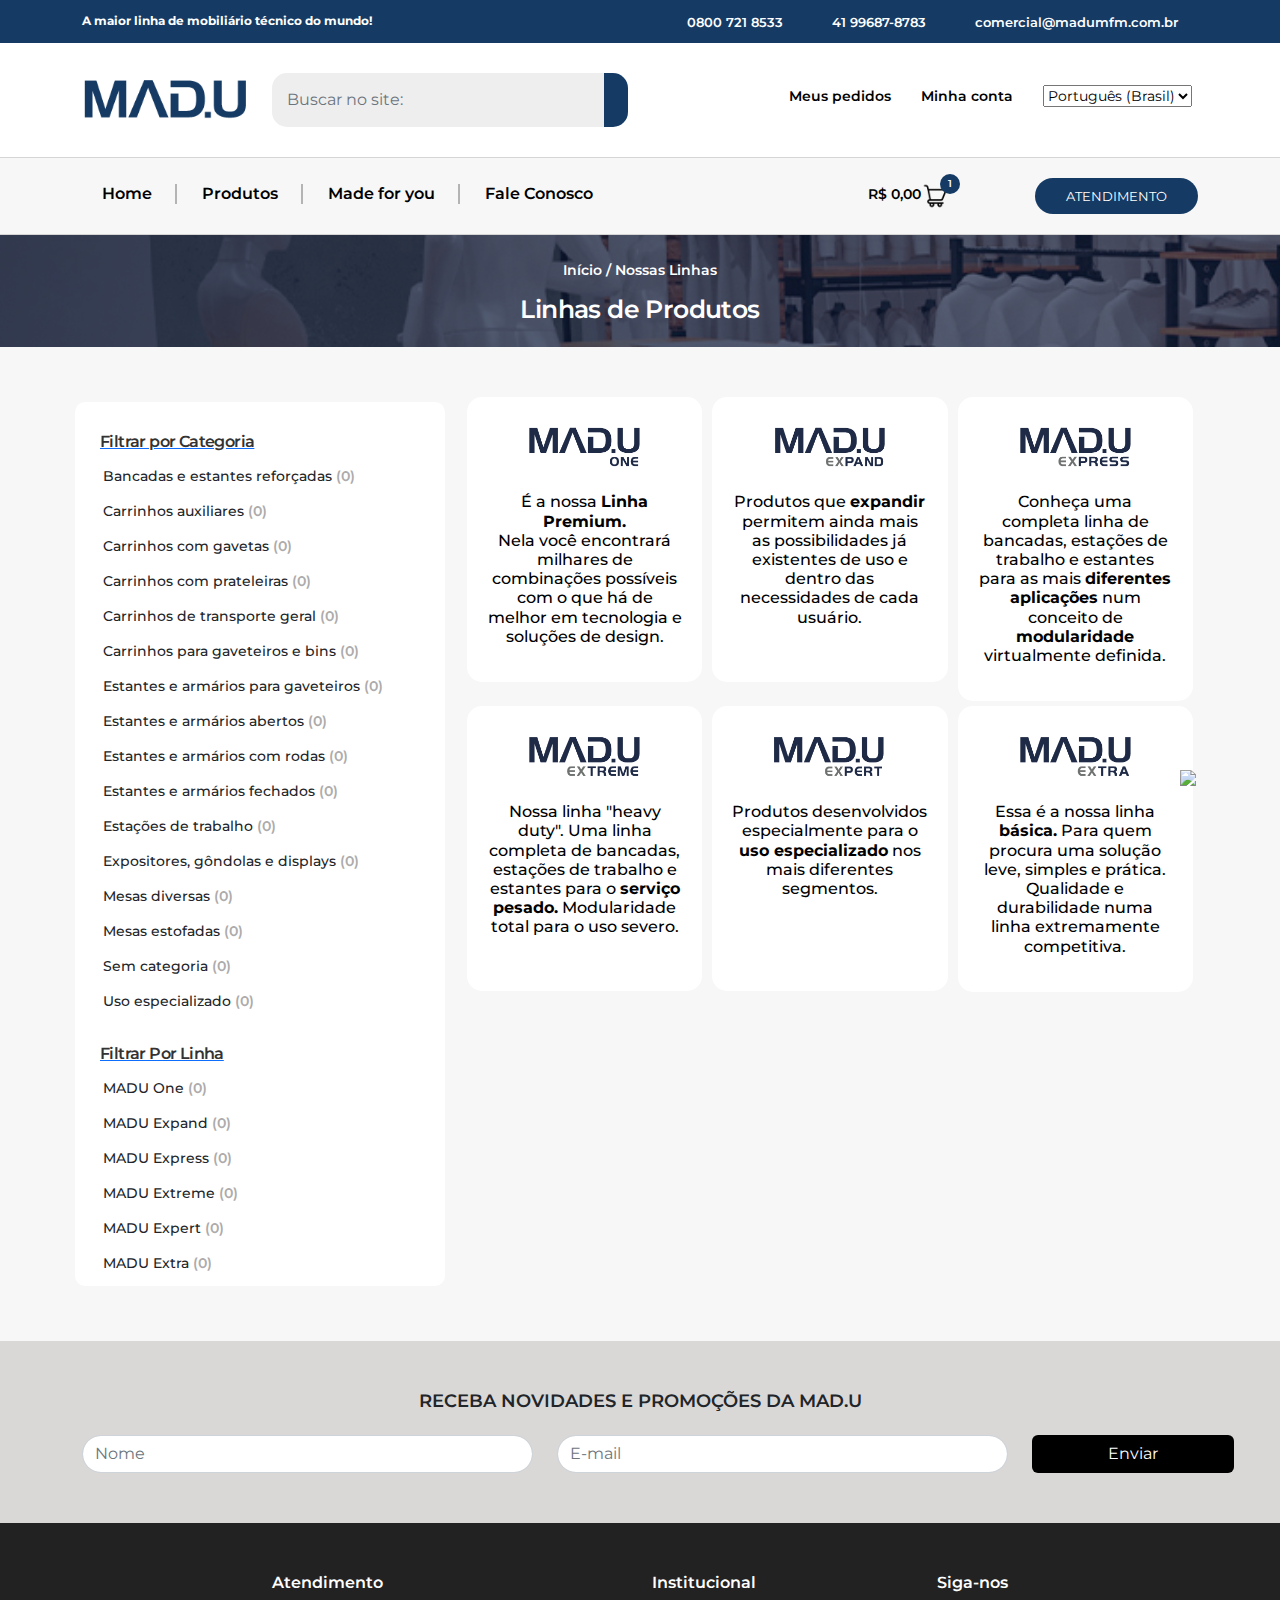
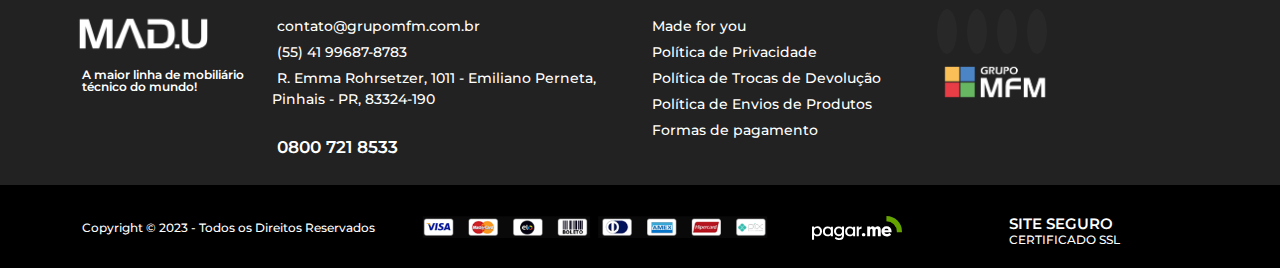
==== commit 4bcaa8af: "produto" ====
--- a/nossas_linhas.html
+++ b/nossas_linhas.html
@@ -189,7 +189,6 @@
                               </span>
                             </a>
                           </button>
-
                           <div class="cart-window-responsivo" id="cart-window-responsivo">
                             <!-- Conteúdo da janela do carrinho -->
                             <div class="container">
@@ -244,7 +243,7 @@
                         <a class="nav-link" href="index.html">Home</a>
                       </li>
                       <li class="nav-item">
-                        <a class="nav-link" href="produtos.html">Produtos</a>
+                        <a class="nav-link" href="nossas_linhas.html">Produtos</a>
                       </li>
                       <li class="nav-item">
                         <a class="nav-link" href="#">Made for you</a>
@@ -264,11 +263,14 @@
   </header>
 
   <section class="secaoRotas p-1">
-    <div class="container">
-      <div class="row">
+    <div class="backgroundColor">
+      <div class="container">
+        <div class="row">
           <div class="col-md-12">
-              <p class="">CONHEÇA NOSSAS LINHAS │ <a href="">MADU ONE</a> │ <a href="">MADU EXPAND</a> │ <a href="">MADU EXRESS │ <a href="">MADU EXTREME</a> │ <a href="">MADU EXPERT │ <a href="">MADU EXTRA</a></a></a></p>
-          </div>
+              <p><a href="index.html">Início</a> / Nossas Linhas</p>
+              <span>Linhas de Produtos</span>
+          </div>
+        </div>
       </div>
   </section>
 
@@ -295,209 +297,177 @@
                   <div class="">
                     <input class="btn-check" type="checkbox" value="" id="btn-check1" autocomplete="off">
                     <label class="btn" for="btn-check1">
-                      Bancadas e estantes reforçadas (0)
+                      Bancadas e estantes reforçadas <span>(0)</span>
                     </label>
                   </div>
                   <div class="">
                     <input class="btn-check" type="checkbox" value="" id="btn-check2" autocomplete="off">
                     <label class="btn" for="btn-check2">
-                      Carrinhos auxiliares (0)
+                      Carrinhos auxiliares <span>(0)</span>
                     </label>
                   </div>
                   <div class="">
                     <input class="btn-check" type="checkbox" value="" id="btn-check3" autocomplete="off">
                     <label class="btn" for="btn-check3">
-                      Carrinhos com gavetas (0)
+                      Carrinhos com gavetas <span>(0)</span>
                     </label>
                   </div>
                   <div class="">
                     <input class="btn-check" type="checkbox" value="" id="btn-check4" autocomplete="off">
                     <label class="btn" for="btn-check4">
-                      Carrinhos com prateleiras (0)
+                      Carrinhos com prateleiras <span>(0)</span>
                     </label>
                   </div>
                   <div class="">
                     <input class="btn-check" type="checkbox" value="" id="btn-check5" autocomplete="off">
                     <label class="btn" for="btn-check5">
-                      Carrinhos de transporte geral (0)
+                      Carrinhos de transporte geral <span>(0)</span>
                     </label>
                   </div>
                   <div class="">
                     <input class="btn-check" type="checkbox" value="" id="btn-check6" autocomplete="off">
                     <label class="btn" for="btn-check6">
-                      Carrinhos para gaveteiros e bins (0)
+                      Carrinhos para gaveteiros e bins <span>(0)</span>
                     </label>
                   </div>
                   <div class="">
                     <input class="btn-check" type="checkbox" value="" id="btn-check7" autocomplete="off">
                     <label class="btn" for="btn-check7">
-                      Estantes e armários para gaveteiros (0)
+                      Estantes e armários para gaveteiros <span>(0)</span>
                     </label>
                   </div>
                   <div class="">
                     <input class="btn-check" type="checkbox" value="" id="btn-check8" autocomplete="off">
                     <label class="btn" for="btn-check8">
-                      Estantes e armários abertos (0)
+                      Estantes e armários abertos <span>(0)</span>
                     </label>
                   </div>
                   <div class="">
                     <input class="btn-check" type="checkbox" value="" id="btn-check9" autocomplete="off">
                     <label class="btn" for="btn-check9">
-                      Estantes e armários com rodas (0)
+                      Estantes e armários com rodas <span>(0)</span>
                     </label>
                   </div>
                   <div class="">
                     <input class="btn-check" type="checkbox" value="" id="btn-check10 autocomplete="off"">
                     <label class="btn" for="btn-check10">
-                      Estantes e armários fechados (0)
+                      Estantes e armários fechados <span>(0)</span>
                     </label>
                   </div>
                   <div class="">
                     <input class="btn-check" type="checkbox" value="" id="btn-check11 autocomplete="off"">
                     <label class="btn" for="btn-check11">
-                      Estações de trabalho (0)
+                      Estações de trabalho <span>(0)</span>
                     </label>
                   </div>
                   <div class="">
                     <input class="btn-check" type="checkbox" value="" id="btn-check12 autocomplete="off"">
                     <label class="btn" for="btn-check12">
-                      Expositores, gôndolas e displays (0)
+                      Expositores, gôndolas e displays <span>(0)</span>
                     </label>
                   </div>
                   <div class="">
                     <input class="btn-check" type="checkbox" value="" id="btn-check13 autocomplete="off"">
                     <label class="btn" for="btn-check13">
-                      Mesas diversas (0)
+                      Mesas diversas <span>(0)</span>
                     </label>
                   </div>
                   <div class="">
                     <input class="btn-check" type="checkbox" value="" id="btn-check14 autocomplete="off"">
                     <label class="btn" for="btn-check14">
-                      Mesas estofadas (0)
+                      Mesas estofadas <span>(0)</span>
                     </label>
                   </div>
                   <div class="">
                     <input class="btn-check" type="checkbox" value="" id="btn-check15 autocomplete="off"">
                     <label class="btn" for="btn-check15">
-                      Sem categoria (0)
+                      Sem categoria <span>(0)</span>
                     </label>
                   </div>
                   <div class="">
                     <input class="btn-check" type="checkbox" value="" id="btn-check16 autocomplete="off"">
                     <label class="btn" for="btn-check16">
-                      Uso especializado (0)
+                      Uso especializado <span>(0)</span>
                     </label>
                   </div>
                   <h2>Filtrar Por Linha</h2>
                   <div class="">
                     <input class="btn-check" type="checkbox" value="" id="btn-check17" autocomplete="off">
                     <label class="btn" for="btn-check17">
-                      MADU One (0)
+                      MADU One <span>(0)</span>
                     </label>
                   </div>
                   <div class="">
                     <input class="btn-check" type="checkbox" value="" id="btn-check18" autocomplete="off">
                     <label class="btn" for="btn-check18">
-                      MADU Expand (0)
+                      MADU Expand <span>(0)</span>
                     </label>
                   </div>
                   <div class="">
                     <input class="btn-check" type="checkbox" value="" id="btn-check19" autocomplete="off">
                     <label class="btn" for="btn-check19">
-                      MADU Express (0)
+                      MADU Express <span>(0)</span>
                     </label>
                   </div>
                   <div class="">
                     <input class="btn-check" type="checkbox" value="" id="btn-check20" autocomplete="off">
                     <label class="btn" for="btn-check20">
-                      MADU Extreme (0)
+                      MADU Extreme <span>(0)</span>
                     </label>
                   </div>
                   <div class="">
                     <input class="btn-check" type="checkbox" value="" id="btn-check21" autocomplete="off">
                     <label class="btn" for="btn-check21">
-                      MADU Expert (0)
+                      MADU Expert <span>(0)</span>
                     </label>
                   </div>
                   <div class="">
                     <input class="btn-check" type="checkbox" value="" id="btn-check22" autocomplete="off">
                     <label class="btn" for="btn-check22">
-                      MADU Extra (0)
+                      MADU Extra <span>(0)</span>
                     </label>
                   </div>
                 </div>
               </div>
-              <h2>Filtro de Preço</h2>
-              <div class="row">
-                <div class="col-md-6 col-6">
-                  <div>
-                  <input type="text" id="price-min" readonly>
-                  </div>
-                </div>
-                <div class="col-md-6 col-6">
-                  <div>
-                  <input type="text" id="price-max" readonly>
-                  </div>
-                </div>
-              </div>
-              <div class="row">
-                <div class="col-md-12">
-                  <div id="price-slider"></div>
-                </div>
-              </div>
-              <div class="row">
-                <div class="col-md-12 botaoFiltrar">
-                  <button>Limpar Filtro</button>
-                </div>
-              </div>
             </div>
           </a>
 
-          <div class="col-md-8 secaoLinhasProdutos">
+          <div class="col-md-8">
             <div class="container">
               <div class="row">
-                <div class="col-md-12">
-                  <h2>Conheca nossas linhas de produtos</h2>
-                </div>
                 <div class="col-md-4">
-                  <div class="fundoMADU">
-                    <img class="zoomImg" src="img/mesa-de-inox-com-12-gavetas-e-bins-vermelha.jpg" alt="">
-                    <h3>MADU One</h3>
-                    <p>É a nossa <b>Linha Premium.</b> Nela você encontrará milhares de combinações possíveis com o que há de melhor em tecnologia e soluções de design.</p>
+                  <div class="fundoMADUFiltro">
+                    <img src="img/madu-one.png" alt="">
+                    <p>É a nossa <b>Linha Premium.</b><br> Nela você encontrará milhares de combinações possíveis com o que há de melhor em tecnologia e soluções de design.</p>
                   </div>
                 </div>
                 <div class="col-md-4">
-                  <div class="fundoMADU">
-                    <img class="zoomImg" src="img/mesa-de-inox-com-12-gavetas-e-bins-vermelha.jpg" alt="">
-                    <h3>MADU Expand</h3>
+                  <div class="fundoMADUFiltro">
+                    <img src="img/madu-expand.png" alt="">
                     <p>Produtos que <b>expandir</b> permitem ainda mais as possibilidades já existentes de uso e dentro das necessidades de cada usuário.</p>
                   </div>
                 </div>
                 <div class="col-md-4">
-                  <div class="fundoMADU">
-                    <img class="zoomImg" src="img/mesa-de-inox-com-12-gavetas-e-bins-vermelha.jpg" alt="">
-                    <h3>MADU Express</h3>
+                  <div class="fundoMADUFiltro">
+                    <img src="img/madu-express.png" alt="">
                     <p>Conheça uma completa linha de bancadas, estações de trabalho e estantes para as mais <b>diferentes aplicações</b> num conceito de <b>modularidade</b> virtualmente definida.</p>
                   </div>
                 </div>
                 <div class="col-md-4">
-                  <div class="fundoMADU">
-                    <img class="zoomImg" src="img/mesa-de-inox-com-12-gavetas-e-bins-vermelha.jpg" alt="">
-                    <h3>MADU Extreme</h3>
+                  <div class="fundoMADUFiltro">
+                    <img src="img/madu-extreme.png" alt="">
                     <p>Nossa linha "heavy duty". Uma linha completa de bancadas, estações de trabalho e estantes para o <b>serviço pesado.</b> Modularidade total para o uso severo.</p>
                   </div>
                 </div>
                 <div class="col-md-4">
-                  <div class="fundoMADU">
-                    <img class="zoomImg" src="img/mesa-de-inox-com-12-gavetas-e-bins-vermelha.jpg" alt="">
-                    <h3>MADU Expert</h3>
+                  <div class="fundoMADUFiltro">
+                    <img src="img/madu-expert.png" alt="">
                     <p>Produtos desenvolvidos especialmente para o <b>uso especializado</b> nos mais diferentes segmentos.</p>
                   </div>
                 </div>
                 <div class="col-md-4">
-                  <div class="fundoMADU">
-                    <img class="zoomImg" src="img/mesa-de-inox-com-12-gavetas-e-bins-vermelha.jpg" alt="">
-                    <h3>MADU Extra</h3>
+                  <div class="fundoMADUFiltro">
+                    <img src="img/madu-extra.png" alt="">
                     <p>Essa é a nossa linha <b>básica.</b> Para quem procura uma solução leve, simples e prática. Qualidade e durabilidade numa linha extremamente competitiva.</p>
                   </div>
                 </div>
@@ -550,6 +520,10 @@
     <div class="primeiraDivFooter">
       <div class="container">
         <div class="row">
+          <div class="col-md-2 logoMadu divResponsiva">
+            <img src="img/logo-madu.png" alt=""><br>
+            <p>A maior linha de mobiliário técnico do mundo!</p>
+          </div>
           <div class="col-md-4 divResponsiva">
             <div class="">
               <h2 class="">Atendimento</h2>
@@ -563,17 +537,6 @@
               </div>
             </div>
           </div>
-          <div class="col-md-2 divResponsiva">
-            <h2>Nossas Linhas</h2>
-            <ul>
-              <li>MADU One</li>
-              <li>MADU Expand</li>
-              <li>MADU Express</li>
-              <li>MADU Extreme</li>
-              <li>MADU Expert</li>
-              <li>MADU Extra</li>
-            </ul>
-          </div>
           <div class="col-md-3 divResponsiva">
             <h2>Institucional</h2>
             <ul>
@@ -593,16 +556,16 @@
               <li><a href=""><i class="fa-brands fa-instagram"></i></a></li>
             </ul>
             <div class="logoMFM">
-              <img class="zoomImg" src="img/logo-grupo.png" alt="">
+              <img class="zoomImg" src="img/logo-grupo-1.png" alt="">
             </div>
           </div>
         </div>
       </div>
     </div>
-    <div class="segundaDivFooter d-none d-xl-block d-xxl-none">
+    <div class="segundaDivFooter d-none d-md-block">
       <div class="container">
         <div class="row">
-          <div class="col-md-4">
+          <div class="col-md-3">
             <span>
               Copyright &copy; 2023 - Todos os Direitos Reservados
             </span>
@@ -610,7 +573,10 @@
           <div class="col-md-4 cartoes">
             <img src="img/cartoes.png" alt="">
           </div>
-          <div class="col-md-2 siteSeguro">
+          <div class="col-md-2 pagarme">
+            <img src="img/pagarme.svg" alt="">
+          </div>
+          <div class="col-md-1 siteSeguro">
             <i class="fa-solid fa-shield-halved"></i>
           </div>
           <div class="col-md-2 siteSeguro">
@@ -622,7 +588,7 @@
     </div>
 
     <!-- Resposvivo -->
-    <div class="segundaDivFooter d-block d-sm-none">
+    <div class="segundaDivFooter d-md-none">
       <div class="">
         <div class="">
           <div class="copyRight">
@@ -632,6 +598,9 @@
           </div>
           <div class="cartoes">
             <img src="img/cartoes.png" alt="">
+          </div>
+          <div class="pagarme">
+            <img src="img/pagarme.svg" alt="">
           </div>
           <div class="escudo">
             <i class="fa-solid fa-shield-halved"></i>
--- a/css/estilo.css
+++ b/css/estilo.css
@@ -1,3 +1,11 @@
+@import 'header.css';
+@import 'footer.css';
+@import 'index.css';
+@import 'media.css';
+@import 'pagNossasLinhas.css';
+@import 'pagProdutos.css';
+@import 'pagProduto.css';
+
 /*Body da página*/
 body {
     font-family: 'Montserrat', sans-serif;
@@ -25,1465 +33,51 @@
     width: 100%;
 }
 
-/*--------------------------------------- 
-Inicio do header 
----------------------------------------------------*/
+/* --------------------------------
+Rotas
+---------------------------------------- */
 
-.navTopo{
-    background: #153B64;
-    color: #FFFFFF;
-    padding: 0px !important;
-}
-
-.navTopo h2 {
-    font-size: 12px !important;
-    font-weight: bold !important;
-    height: 0% !important;
-    padding-top: 2%;
-}
-
-.navTopo ul {
-    list-style: none;
-    height: 0% !important;
-    padding: 0 !important;
-}
-
-.navTopo ul li {
-    display:inline-flex !important;
-    list-style: none !important;
-    font-size: 13px !important;
-    font-weight: 600 !important;
-    padding-right: 20px !important;
-    padding-left: 20px !important;
-
-}
-
-.navTopo ul li a {
-    text-decoration: none;
-    list-style: none;
-    color: #FFFFFF;
-    padding: 0 !important;
-    margin: 0 !important;
-}
-.navTopo ul li a:hover {
-    text-decoration: none;
-    list-style: none;
-    color: #FFFFFF;
-}
-
-.navTopo ul li i {
-    font-size: 150%;
-    padding: 0 5px 0 0 !important;
+.secaoRotas .backgroundColor {
+    background-color: rgba(16, 30, 66, 0.59);
+    padding: 25px;
     margin: 0 !important;
 }
 
-/* ------------------------------------
-Fim do header
------------------------------------------- */
-
-/* ------------------------------------------------------
-Inicio -> navPesquisa
---------------------------------------- */
-
-.navPesquisa {
-    margin: 30px;
-}
-
-.navPesquisa .zoomImg {
-    transition: transform 0.3s ease;
-    width: 70%;
-    padding-top: 5px;
-  }
-  
-.navPesquisa .zoomImg:hover {
-    transform: scale(1.1);
-  }
-
-.navPesquisa form input{
-    border-radius: 15px 0px 0px 15px !important;
-    background: #EEEEEE !important;
-    border: none;
-    margin: 0;
-    padding: 15px;
-    display: flex;
-    justify-content: center;
-    align-items: center;
-}
-
-.navPesquisa form input:focus {
-    box-shadow: none;
-}
-
-.navPesquisa button {
-    background: #153B64 !important;
-    margin: 0;
-    border-radius: 0px 15px 15px 0px !important;
-    border: none;
-}
-
-.navPesquisa button i {
-    color: white;
-}
-
-.navPesquisa ul li {
-    text-decoration: none;
-    list-style: none;
-    display:inline-flex;
-    vertical-align: middle;
-    font-size: 14px;
-    font-weight: 600;
-    padding-left: 6px;
-    padding-right: 6px;
-}
-
-.navPesquisa ul li a {
-    text-decoration: none;
-    list-style: none;
-    display:inline-flex;
-    vertical-align: middle;
-    color: black;
-}
-
-.navPesquisa ul li a:hover {
-    text-decoration: none;
-    list-style: none;
-}
-
-.navPesquisa ul li a i {
-    font-size: 150%;
-    padding: 0 7px 0 7px;
-    color: #153B64;
-}
-
-.navPesquisa .col-md-6 {
-    display: flex;
-    justify-content: center;
-    align-items: center;
-}
-
-
-
-/*------------------------------------------- 
-Fim -> navPesquisa
----------------------------------------------------*/
-
-/* ------------------------------------------
-Início do NavMenu
------------------------------------------- */
-
-.navMenu {
-    background: #F7F7F7 !important;
-    padding: 13px;
-    border-top: 1px outset #d3d3d3;
-    border-bottom: 1px inset #d3d3d3;
-}
-
-.navMenu .divisor {
-	width: 2px;
-	background: #b4b4b4;
-	margin: 10px 5px;
-}
-
-.navMenu ul {
-    font-size: 16px;
-    font-weight: 600;
-}
-
-.navMenu ul li{
-    border-bottom: 3px solid #f7f7f7;
-
-}
-
-.navMenu ul li a {
-    color: black;  
-    margin: 0 10px 0 12px;
-}
-
-.navMenu span {
-    font-weight: 600;
-    padding-right: 50px;
-}
-
-.navMenu a {
-    text-decoration: none;
-    list-style: none;
-    color: black;
-}
-
-.navMenu a:hover {
-    color: #153B64 !important;
-}
-
-.navMenu button {
-    padding: 5px 25px 5px 25px;
-    background: #153B64;
-    border-radius: 50px;
-}
-
-.navMenu button a{
-    text-decoration: none;
-    list-style: none;
-    color: white !important;
-    margin: 0 5px 0 5px;
-    font-size: 13px;
-}
-
-.navMenu button:hover {
-    background: #153B64;
-}
-
-.navMenu button i {
-    font-size: 80%;
-    color: white;
-}
-
-.navMenu ul li ul {
-    margin-top: 3px;
-    padding: 0;
-}
-
-
-.navMenu ul li ul li {
-    padding: 10px 15px 10px 15px;
-    border: none;
-}
-
-.navMenu ul li ul:hover {
-    padding: 0;
-}
-
-.navMenu ul li ul li:hover {
-    padding: 10px 15px 10px 15px;
-    border: none;
-}   
-
-.navMenu ul li ul li a {
-    padding: 0;
-    font-size: 16px;
-    font-weight: 600;
-    text-decoration: none;
-    list-style: none;
-}
-
-.navMenu ul li ul li a:hover {
-    padding: 0;
-    background: white;
-    color: #153B64;
-    border: none;
-}
-
-.navMenu .position-relative {
-    background: none;
-    border: none;
-}
-
-.navMenu .position-relative:hover {
-    background: none;
-    border: none;
-}
-
-.navMenu .position-relative span:nth-child(1) {
-    color: #000000;
-    font-size: 14px;
-}
-
-.navMenu .position-relative span:nth-child(2) {
-    color: white;
-    font-size: 10px;
-    background: #153B64 !important;
-    padding: 5px;
-    margin-top: 7%;
-    margin-left: -55px;
-    width: 20px;
-}
-
-.navMenu .cart-container {
-    position: relative;
-    z-index: 1000;
-  }
-
-.navMenu .carrinho {
-    width: 40px;
-    margin-left: -10px;
-}
-
-.navMenu .cart-window {
-    position: absolute;
-    top: 160%;
-    left: 0;
-    width: 400px;
-    background-color: #fff;
-    border: 1px solid #ccc;
-    padding: 50px;
-    display: none;
-    border-radius: 5px;
-  }
-
-.navMenu .cart-window .nomeProduto {
-    font-size: 14px;
-    color: #0A0A0A;
-  }
-
-.navMenu .cart-window .preçoProduto {
-    font-size: 14px;
-    color: #858585;
-    font-weight: 600;
-  }
-
-.navMenu .cart-window .subTotal {
-    text-align: center;
-    font-size: 14px;
-    color: #0A0A0A;
-    padding-bottom: 15px;
-  }
-
-.navMenu .cart-window .verCarrinho {
-    text-align: center;
-}
-
-.navMenu .cart-window .finalizacaoCompra {
-    text-align: center;
-}
-.navMenu .cart-window .verCarrinho button {
-    font-size: 14px;
-    color: white;
-    background: #962222;
-    margin-bottom: 10px;
-    width: 100%;
-    border: none;
-    padding: 13px;
-    font-weight: 600;
-  }
-
-.navMenu .cart-window .finalizacaoCompra button {
-    font-size: 14px;
-    color: white;
-    background: #202020;
-    width: 100%;
-    border: none;
-    padding: 13px;
-    font-weight: 600;
-  }
-
-    
-/* -----------------------------------------
-Fim -> NavMenu
--------------------------------------------- */
-
-/* -----------------------
-Início do carrosel
--------------------------- */
-
-.carrossel {
-    padding: 25px 0 0 0;
-}
-
-.carrossel .carousel {
-    margin: 0px 0 25px 0;
-    border-radius: 15px;
-}
-
-.carrossel .carousel img {
-    border-radius: 15px;
-    width: 100%;
-}
-
-.carrossel .carousel-item {
-    height: 400px;
-}
-
-.carrossel .carousel p {
-    font-size: 35px;
-    width: 80%;
-}
-
-.carousel i {
-    font-size: 350%;
-    color: #ffffff;
-}
-
-.textoCarrosel {
-    text-align: left;
-    top: 50%;
-    transform: translateY(-50%);
-    font-size: 50px;
-    font-weight: 700;
-    line-height: 1;
-}
-
-.carrossel .carousel .btn {
-    text-align: center;
-    color: white;
-    border: 2px solid white;
-    border-radius: 40px;
-    margin-top: 0px;
-    text-align: center;
-    font-size: 20px !important;
-    padding-top: 1%;
-    margin-left: 5%;
-    width: 30%;
-    height: 35%;
-}
-
-.carrossel .carousel .btn:hover {
-    background: #1D1D1D;
-    color: white
-}
-
-
-/* --------------------------------
-Fim do carrosel
--------------------------------- */
-
-/* -----------------------------------
-Início ->Confira as possibilidades da MAD.U para o seu segmento:
--------------------------------------------------- */
-.segmento {
-    margin: 25px 0 25px 0;
-    text-align: center;
-}
-
-.segmento .col-md-2 {
-    padding: 0 5px;
-}
-
-.segmento .segmentoLink {
-    background: #F7F7F7;
-    margin: 0;
-    padding: 15px 25px;
-    height: 100%;
-    border: 2px solid #f0f0f0;
-    border-radius: 10px;
-    cursor: pointer;
-}
-
-.segmento .segmentoLink:hover {
-    border: 2px solid #6182C2;
-    border-radius: 10px;
-}
-
-.segmento h3 {
-    font-weight: 700;
-}
-
-.segmento h2 {
-    font-size: 25px;
-    font-weight: 600;
-    margin-bottom: 25px;
-    padding: 0;
-    margin-top: 0;
-}
-
-.segmento h3 {
-    font-size: 20px;
-}
-
-.segmento ul {
-    padding: 0;
+.secaoRotas {
+    background-image: url(../img/slide-comercio.jpg);
+    background-repeat: no-repeat;
+    background-attachment: fixed;
+    background-size: cover;
+    padding: 0 !important;
     margin: 0;
 }
 
-.segmento ul li {
-    text-decoration: none;
-    list-style: none;
-    padding: 0;
-    margin: 0;
-    color: #54595F;
-    font-size: 14px;
-    font-weight: 600;
-}
-
-.segmento .zoomImg {
-    transition: transform 0.3s ease;
-    width: 40%;
-    margin-bottom: 10px;
-    padding-bottom: 15px;
-  }
-  
-.segmento .zoomImg:hover {
-    transform: scale(1.1);
-  }
-
-.segmento .modal .zoomImg {
-    width: 40%;
-  }
-
-.segmento .modal .larguraTextoModal img {
-    width: 100%;
-    border-radius: 10px;
-    margin-bottom: 30px;
-  }
-
-.segmento .modal .modal-header {
-    z-index: 1000;
-    position: absolute;
-    padding: 0 0 0 94%;
-    display: flex;
-    margin-top: 3%;
-}
-
-.segmento .modal .modal-header i {
-    font-size: 150%;
-    color: white;
-}
-
-.segmento .modal .modal-header i:hover {
-    color: #C8C8C8;
-    cursor: pointer;
-}
-
-.segmento .modal h4{
-    font-weight: 600;
-    color: #141414;
-    font-size: 32px;
-    line-height: 1;
-    padding-bottom: 10px;
-}
-
-.segmento .modal  ul li {
-    font-size: 16px;
-    font-weight: 600;
-    line-height: 1.7em;
-}
-
-.segmento .modal p {
-    margin-bottom: 0.9rem;
-    margin-top: 0;
-    font-size: 16px;
-    font-weight: 500;
-}
-
-.segmento .modal .btnModal {
-    display: flex;
-    justify-content: center;
-    font-size: 13px;
-    font-weight: 500;
-    text-transform: uppercase;
-    background: #153B64;
-    border-radius: 30px;
-    color: white;
-    text-align: center;
-    width: 30%;
-    padding: 10px;
-    margin-top: 30px;
-    margin-bottom: 20px;
-}
-
-.segmento .modal .btnModal a{
+.secaoRotas a {
     text-decoration: none;
     list-style: none;
     color: white;
 }
 
-/* -----------------------------------
-Fim ->Confira as possibilidades da MAD.U para o seu segmento:
--------------------------------------------------- */
-
-/* -------------------------------
-Início da secaoExperimente 
-------------------------------*/
-
-.secaoExperimente {
-    text-align: right;
-}
-
-.secaoExperimente .row {
-    display: flex;
-    align-items: center;
-    text-align: right !important;
-  }
-  
-.secaoExperimente .col-md-4 {
-    display: flex;
-    flex-direction: column;
-    align-items: center;
-  }
-
-.secaoExperimente span {
-   background: #153B64;
-   cursor: pointer;
-   padding: 10px 15px;
-   font-size: 13px;
-   font-weight: 500;
-   border-radius: 50px;
-   color: white;
-}
-
-.secaoExperimente span:hover {
-    background: black;
-    cursor: pointer;
- }
-
-.secaoExperimente .col-md-6:nth-child(2) {
-    padding: 0;
-}
-
-.secaoExperimente h2 {
-    font-size: 46px;
+.secaoRotas p {
+    color: #FFFFFF;
+    font-size: 14px;
     font-weight: 600;
-    color: #153B64;
-}
-
-.secaoExperimente P {
-    font-size: 16px;
-    font-weight: 500;
-}
-
-.secaoExperimente a {
-    text-decoration: none;
-    list-style: none;
-}
-
-/* ---------------------------
-Fim da secaoExperimente
---------------------------------- */
-
-/* -------------------------------
-Início do secaoLinhasProdutos
----------------------------- */
-
-.secaoLinhasProdutos {
-    padding: 50px 25px 50px 25px;
-    background: #F7F7F7;
     text-align: center;
 }
 
-.secaoLinhasProdutos h2 {
+.secaoRotas span {
+    color: #FFFFFF;
     font-size: 25px;
+    letter-spacing: -0.6px;
+    text-align: center;
+    display: flex;
+    justify-content: center;
     font-weight: 600;
+    line-height: 1;
 }
 
-.secaoLinhasProdutos .col-md-4 {
-    padding: 10px;
-}
+@media (max-width: 767.50px) {
 
-.secaoLinhasProdutos img {
-    width: 45%;
-    border: 2px solid #E6E6E6;
-    border-radius: 50%;
-    margin: 25px;
-    cursor: pointer;
-}
-
-.secaoLinhasProdutos .zoomImg {
-    transition: transform 0.3s ease;
-  }
-  
-.secaoLinhasProdutos .zoomImg:hover {
-    transform: scale(1.1);
-  }
-
-.secaoLinhasProdutos .fundoMADU {
-    background: #FFFFFF;
-    padding: 15px;
-    border-radius: 15px;
-    height: 100%;
-}
-
-.secaoLinhasProdutos h3 {
-    font-size: 28px;
-    color: #153B64;
-    font-weight: 600;
-}
-
-.secaoLinhasProdutos p {
-    font-size: 15px;
-    color: black;
-    font-weight: 500;
-}
-
-.secaoFiltro .secaoLinhasProdutos {
-    text-align: left;
-}
-
-.secaoFiltro .secaoLinhasProdutos h2 {
-    padding: 25px;
-    font-size: 25px;
-    font-weight: 600;
-    text-align: center  ;
-}
-
-/* ----------------------
-Fim do secaoLinhasProdutos
----------------------------- */
-
-/* -----------------------------------------
-Início -> Inovaçao, qualidade e tecnologia
------------------------------------------ */
-
-.inovacao {
-    text-align: center;
-    padding: 50px 0;
-}
-
-.inovacao .col-md-4 {
-    height: 100%;
-}
-
-.inovacao .inovacaoBorda {
-    padding-top: 10px;
-    height: 100%;
-    cursor: pointer;
-}
-
-.inovacao a {
-    text-decoration: none;
-    list-style: none;
-}
-
-.inovacao h3 {
-    font-size: 25px;
-    font-weight: 700;
-    color: #153B64;
-    padding: 5px;
-}
-
-.inovacao p {
-    font-size: 16px;
-    font-weight: 500;
-    color: black;
-    line-height: 1;
-    padding: 5px;
-}
-
-.inovacao img {
-    padding-top: 10px;
-    width: 70%;
-    padding-bottom: 10px;
-}
-
-.inovacao .zoomImg {
-    transition: transform 0.3s ease;
-  }
-  
-.inovacao .zoomImg:hover {
-    transform: scale(1.1);
-  }
-
-.inovacao span {
-    font-size: 13px;
-    font-weight: 600;
-    padding: 10px 25px;
-    background: #153B64;
-}
-
-.inovacao .btn:hover {
-    background: #153B64 !important;
-}
-
-.modal-header {
-    border-bottom: none;
-}
-
-.modal h2 {
-    font-size: 41px;
-    font-weight: 600;
-    color: #2C2C2C;
-    padding-bottom: 15px;
-    margin-top: -30px;
-}
-
-.modal h3 {
-    font-size: 1.25rem;
-    line-height: 1.2;
-    color: #2C2C2C;
-    padding-bottom: 15px;
-    font-weight: 600;
-}
-
-.modal p {
-    font-size: 0.9rem;
-    font-weight: 500;
-    color: #2C2C2C;
-    text-align: justify;
-}
-
-.modal span {
-    font-size: 1.25rem;
-    margin-top: 0.5rem;
-    font-weight: 500;
-    color: #2C2C2C;
-}
-
-/* -----------------------------------------
-Fim -> Inovaçao, qualidade e tecnologia
------------------------------------------ */
-
-/* ---------------------------
-Início -> Formulário
--------------------------------- */
-
-.form {
-    background: #D9D8D7;
-    padding: 50px 0 50px 0;
-    text-align: center;
-}
-
-.form h2 {
-    padding-bottom: 15px;
-    font-size: 18px;
-    font-weight: 600;
-}
-
-.form input {
-    border-radius: 20px;
-}
-
-.form .btn {
-    background: black;
-    color: white;
-    padding-left: 75px;
-    padding-right: 75px;
-}
-
-/* ---------------------------
-Fim -> Formulário
--------------------------------- */
-
-/* ----------------------------------
-Início -> Footer
------------------------------------- */
-
-.primeiraDivFooter {
-    background: #222222;
-    color: white;
-    padding: 25px 0;
-}
-
-.primeiraDivFooter .col-md-4 p {
-    font-size: 14px;
-    text-align: left;
-    margin-left: 0px;
-}
-
-.primeiraDivFooter .phone {
-    padding-top: 20px;
-}
-
-.primeiraDivFooter .col-md-4 span {
-    font-size: 22px;
-    text-align: left;
-    font-weight: 600;
-}
-
-.primeiraDivFooter h2 {
-    font-size: 16px;
-    font-weight: 600;
-    padding-top: 25px;
-    padding-bottom: 15px;
-}
-
-.primeiraDivFooter a {
-    text-decoration: none;
-    list-style: none;
-    color: white;
-}
-
-.primeiraDivFooter ul {
-    text-decoration: none;
-    list-style: none;
-    padding: 0;
-    margin: 0;
-}
-
-.primeiraDivFooter ul li {
-    text-decoration: none;
-    list-style: none;
-    padding: 0 0 5px 0;
-    margin: 0;
-    font-size: 14px;
-    font-weight: 500;
-}
-
-.primeiraDivFooter i {
-    font-size: 85%;
-    padding-right: 5px;
-}
-
-.primeiraDivFooter .social {
-    display: flex;
-}
-
-.primeiraDivFooter .social i {
-    background: #292828;
-    padding: 10px;
-    margin-right: 10px;
-    font-size: 150%;
-    border-radius: 50%;
-}
-
-.primeiraDivFooter .logoMFM {
-    padding-top: 20px;
-}
-
-.primeiraDivFooter .logoMFM img {
-    width: 100%;
-}
-
-.primeiraDivFooter .zoomImg {
-    transition: transform 0.3s ease;
-    width: 70%;
-    margin-bottom: 10px;
-  }
-  
-.primeiraDivFooter .zoomImg:hover {
-    transform: scale(1.1);
-  }
-
-.segundaDivFooter {
-    background: #000000;
-    color: white;
-    padding-top: 30px;
-    padding-bottom: 20px;
-}
-
-.segundaDivFooter {
-    display: flex;
-    justify-content: center;
-}
-
-.segundaDivFooter span {
-    font-size: 14px;
-    font-weight: 600;
-}
-
-.segundaDivFooter .siteSeguro {
-    padding: 0;
-    margin: 0;
-}
-
-.segundaDivFooter .siteSeguro i {
-    padding: 0 5px 0 0;
-    margin: 0;
-    font-size: 200%;
-    text-align: right;
-    float: right;
-}
-
-.segundaDivFooter .siteSeguro h3 {
-    font-size: 15px;
-    font-weight: 600;
-    padding: 0 7px 0 0;
-    margin: 0;
-    text-align: left;
-}
-
-.segundaDivFooter .siteSeguro h4 {
-    font-size: 12px;
-    padding: 0;
-    margin: 0;
-    text-align: left;
-}
-
-.segundaDivFooter .redesSociais ul {
-    padding: 0px;
-    text-align: right;
-}
-
-.segundaDivFooter .cartoes img {
-    margin-left: 20%;
-    width: 100%;
-}
-
-
-
-/* ------------------------------------
-Fim -> Footer
--------------------------------- */
-
-/* --------------------------------------------------------------- Página Filtro de Produtos ------------------------------------------------------------------------------------- */
-
-/* -------------------------
-Início do NavRotas
--------------------------- */
-
-.secaoRotas{
-    background: #444444;
-    color: #FFFFFF;
-    padding: 10px !important;
-    display: flex;
-    align-items: center;
-    text-align: center;
-}
-
-.secaoRotas p {
-    font-size: 14px;
-    font-weight: 500;
-    margin: 0;
-}
-
-.secaoRotas p a {
-    text-decoration: none;
-    list-style: none;
-    color: white;
-    margin: 0;
-}
-
- /* Estilo personalizado para os seletores de preço */
- /* Estilo personalizado para os seletores de preço */
-
-
-.secaoFiltro {
-    padding: 25px 0;
-    background: #F7F7F7;
-}
-
-.secaoFiltro a {
-    text-decoration: none;
-    list-style: none;
-}
-
- .secaoFiltro .col-md-4 {
-    height: 100%;
-    padding: 0 20px 20px 20px!important;
-}
-
-.secaoFiltro .col-md-6 {
-    margin-bottom: 20px;
-}
-
-.secaoFiltro .col-md-6 input{
-    border: none;
-    width: 100%;
-    font-weight: 500;
-}
-
-.secaoFiltro h2 {
-    font-size: 16px;
-    color: #333333;
-    padding: 25px 0 0 10px;
-    font-weight: 600;
-}
-
-.ui-slider-horizontal {
-    border: none !important;
-    background: #C5C5C5 !important;
-}
-
-.ui-slider-handle {
-    border-radius: 50% !important; 
-    background-color: #fff; 
-    cursor: pointer !important; 
-    font-size: 125%;
-    bottom: 50% !important;
-}
-
-
-.ui-slider-horizontal .ui-slider-range {
-    background-color: #0570E2; 
-    border: none !important;
-    height: 100% !important;
-}
-
-.secaoFiltro .form-select {
-    width: 60%;
-    border: none;
-    font-weight: 600;
-    margin: 30px 0;
-}
-
-.secaoFiltro .botaoFiltrar {
-    text-align: center;
-    padding-top: 40px;
-}
-
-.secaoFiltro .botaoFiltrar button {
-    background: black;
-    color: white;
-    font-size: 15px;
-    font-weight: 500;
-    width: 100%;
-    padding: 10px;
-    border: none;
-    border-radius: 50px;
-}
-
-.secaoFiltro .col-md-8, .col-md-8 .col-md-4{
-    background: #F7F7F7;;
-    text-align: center;
-}
-
-.secaoFiltro .itens {
-    border: 1px solid #d1d1d1;
-    border-radius: 5px;
-    background: white;
-}
-
-.secaoFiltro .itens img {
-    width: 100%;
-    padding: 10px 0;
-}
-
-.secaoFiltro .itens h3 {
-    font-size: 16px;
-    color: #1D1D1D;
-    font-weight: 600;
-    padding-top: 10px;
-}
-
-.secaoFiltro .itens h4 {
-    font-size: 16px;
-    color: #727272;
-    padding-bottom: 10px;
-    font-weight: 600;
-}
-
-.secaoFiltro .itens a {
-    text-decoration: none;
-    list-style: none;
-}
-
-.secaoFiltro .botaoFiltro button{
-    background: black;
-    color: white;
-    font-size: 15px;
-    font-weight: 500;
-    width: 100%;
-    padding: 10px;
-    border: none;
-    border-radius: 50px;
-}
-
-.secaoFiltro .secaoFiltroCategoria {
-    background: white;
-    width: 100%;
-    padding: 15px;
-    border-radius: 10px;
-}
-
-.paginaNossasLinhas .secaoFiltro .col-md-4 {
-    padding: 0 !important;
-}
-
-/* --------------------------------------------------------------------Início da página de produtos------------------------------------------------------------------------ */
-
-/* ---------------
-Início da secaoProduto
----------------------- */
-
-.secaoProduto {
-    padding: 40px 0;
-}
-
-.secaoProduto h2 {
-    font-size: 25px;
-    font-weight: 600;
-    color: #383838;
-}
-
-.secaoProduto h3 {
-    font-size: 30px;
-    font-weight: 500;
-    color: #383838;
-    padding-bottom: 30px;
-}
-
-.secaoProduto span {
-    font-size: 16px;
-    color: #54595F;
-}
-
-.secaoProduto h4 {
-    font-size: 14px;
-    font-weight: 600;
-    color: #202020;
-    text-align: center;
-}
-
-.secaoProduto i {
-    padding-right: 5px;
-}
-
-.secaoProduto .metodoPagamento {
-    padding-bottom: 30px;
-}
-
-.secaoProduto .col {
-    margin-top: 10px;
-}
-
-.secaoProduto .borda {
-    border: 1px solid #C5C5C5;
-}
-
-.secaoProduto .borda .borda {
-    border: 2px solid white;
-}
-
-.secaoProduto .col span {
-    border: 1px solid #727272;
-    border-radius: 5px;
-    cursor: pointer;
-}
-
-.secaoProduto .col .amarelo{
-    background: #F5C500;
-    padding: 50% 100%;
-}
-
-.secaoProduto .col .amareloClaro{
-    background: #FBECA6;
-    padding: 50% 100%;
-}
-
-.secaoProduto .col .azulClaro{
-    background: #A2C7E2;
-    padding: 50% 100%;
-}
-
-.secaoProduto .col .azulMarinho{
-    background: #202945;
-    padding: 50% 100%;
-}
-
-.secaoProduto .col .branco{
-    background: #ECECEC;
-    padding: 50% 100%;
-}
-
-.secaoProduto .col .cinzaClaro{
-    background: #C8C8C8;
-    padding: 50% 100%;
-}
-
-.secaoProduto .col .cinzaEscuro{
-    background: #6F7271;
-    padding: 50% 100%;
-}
-
-.secaoProduto .col .laranja{
-    background: #F68B2A;
-    padding: 50% 100%;
-}
-
-.secaoProduto .col .lilas{
-    background: #AA91E0;
-    padding: 50% 100%;
-}
-
-.secaoProduto .col .pink{
-    background: #CB007B;
-    padding: 50% 100%;
-}
-
-.secaoProduto .col .rosa{
-    background: #DCA6BC;
-    padding: 50% 100%;
-}
-
-.secaoProduto .col .turquesa{
-    background: #97E3D5;
-    padding: 50% 100%;
-}
-
-.secaoProduto .col .verde{
-    background: #00AD42;
-    padding: 50% 100%;
-}
-
-.secaoProduto .col .vermelho{
-    background: #D73131;
-    padding: 50% 100%;
-}
-
-.secaoProduto .col span:hover{
-    border: 2px solid #444444;
-}
-
-.secaoProduto .col .cor.selected {
-    border: 3px solid #444444;
-}
-
-
-.secaoProduto .botaoLimpar {
-    padding-top: 10px;
-}
-.secaoProduto .botaoLimpar span {
-    font-size: 11px;
-    cursor: pointer;
-    color: red;
-    font-weight: 500;
-}
-
-.secaoProduto .botaoSoma {
-    margin-top: 40px;
-}
-
-.secaoProduto .botaoSoma button {
-    border: 1px solid #d4d4d4;
-    padding: 8px 15px;
-    background: #EDEDED;
-    border-radius: 5px;
-}
-
-.secaoProduto .botaoSoma button:nth-child(1) {
-    margin-right: -3px;
-}
-
-.secaoProduto .botaoSoma input {
-    margin-right: -3px;
-    width: 70px;
-    padding: 8px 15px 8px 30px;
-    border-radius: 5px;
-    border: 1px solid #d4d4d4;
-    font-size: 18px;
-}
-
-.secaoProduto .botaoComprar {
-    margin-top: 40px;
-}
-
-.secaoProduto .botaoComprar button{
-    background: #303030 !important;
-    padding: 12px 30px;
-    border: none;
-    border-radius: 10px;
-    font-size: 16px;
-    font-weight: 600;
-    color: white;
-}
-
-.secaoProduto .lojaParceira {
-    padding-top: 15px;
-}
-
-.secaoProduto .lojaParceira img{
-    width: 25%;
-}
-
-.secaoProduto .lojaParceira a{
-    text-decoration: none;
-    list-style: none;
-}
-
-.secaoProduto .lojaParceira span{
-    font-size: 13px;
-    font-weight: 600;
-    color: #4B4B4B;
-}
-
-.image-container {
-    position: relative;
-    border-radius: 10px;
-    width: 100%;
-
-  }
-  
-  .zoom-container {
-    position: relative;
-    overflow: hidden;
-    width: 100%;
-    border-radius: 10px;
-  }
-  
-  .zoom-image {
-    display: block;
-    width: 100%;
-    height: 100%;
-    transition: transform 0.3s;
-    border-radius: 10px;
-  }
-  
-  .zoom-container:hover .zoom-image {
-    transform: scale(3); /* Defina o valor de escala desejado para o zoom */
-    border-radius: 10px;
-    padding-left: 30%;
-    padding-top: 30%;
-  }
-
-.secaoProduto .imgProduto .col-md-2 img {
-    border: 1px solid #cccccc;
-    border-radius: 10px;
-    opacity: 0.7;
-    cursor: pointer;
-    margin-bottom: 5px;
-    width: 100%;
-}
-
-.secaoProduto .imgProduto .col-md-2 img:hover {
-    border: 1px solid #727272;
-    border-radius: 10px;
-    opacity: 1;
-    cursor: pointer;
-}
-
-.secaoSobreProduto {
-    background: #F7F7F7;
-    padding: 40px;
-}
-
-.secaoSobreProduto h2 {
-    font-size: 22px;
-    font-weight: 600;
-    color: #313131;
-    padding: 10px 0;
-}
-
-.secaoSobreProduto h3 {
-    font-size: 16px;
-    font-weight: 700;
-    color: #000000;
-}
-
-.secaoSobreProduto p {
-    font-size: 16px;
-    color: #000000;
-}
-
-.secaoSobreProduto ul li {
-    font-size: 16px;
-    color: #000000;
-}
-
-.secaoMaisProdutos {
-    background: white;
-    padding: 40px;
-    text-align: center;
-}
-
-.secaoMaisProdutos a {
-    text-decoration: none;
-    list-style: none;
-}
-
-.secaoMaisProdutos h2 {
-    font-size: 22px;
-    font-weight: 600;
-    color: #313131;
-    padding-bottom: 10px;
-}
-
-.secaoMaisProdutos .imgMaisProduto {
-    border: 1px solid #acacac;
-    padding: 20px 10px;
-    border-radius: 5px;
-}
-
-.secaoMaisProdutos .imgMaisProduto img {
-    width: 100%;
-}
-
-.secaoMaisProdutos .imgMaisProduto h3 {
-    font-size: 16px;
-    font-weight: 600;
-    color: #1D1D1D;
-}
-
-.secaoMaisProdutos .imgMaisProduto h4 {
-    font-size: 16px;
-    font-weight: 600;
-    color: #727272;
-    padding-bottom: 20px;
-}
-
-/* -------------------------------
-Início -> Responsividade do site
---------------------------------- */
-
-@media (max-width: 767.50px) {
-    /* ------------------------
-    Body
-    ------------------------ */
     body {
         font-family: 'Montserrat', sans-serif;
         background: #FFFFFF;
@@ -1492,539 +86,10 @@
         margin: 0 auto !important; /* Centralizar o conteúdo */
     }
     
-    /* ------------------------------
-    header
-    ----------------------------- */
 
-    /*-----------------------
-     Nav
-     ------------------- */
-
-     .navResponsive {
-        padding-top: 10px;
-        padding-bottom: 0px;
-        margin: 0;
-        background: white;
+    .secaoRotas {
+        margin: 130px 0 0 0;
     }
-    
-    .navResponsive nav {
-        padding: 0;
-        margin: 0;
-    }
-    
-    .navResponsive form input{
-        border-radius: 15px 0 0 15px !important;
-        background: #EEEEEE !important;
-        border: none;
-        margin: 0;
-        padding: 10px;
-    }
-    
-    .navResponsive form input:focus {
-        box-shadow: none
-    }
-    
-    .navResponsive form button {
-        background: #153B64 !important;
-        margin: 0;
-        border-radius: 0 15px 15px 0 !important;
-        border: none;
-    }
-    
-    .navResponsive .btn i {
-        color: white;
-    }
-    
-    .navResponsive .fundo {
-        background: #f7f7f7;;
-    }
-
-    .navResponsive .navbar-brand span{
-        list-style: none;
-        text-decoration: none;
-        font-size: 14px;
-        font-weight: 600;
-        display:inline-flex;
-    }
-
-    .navResponsive .navbar-brand span {
-        padding-left: 15% !important;
-    }
-    
-    .navResponsive .navbar-brand .minhaConta {
-        padding-left: 30% !important;
-    }
-    
-    .navResponsive ul {
-        padding: 0;
-        margin: 0;
-    }
-
-    .navResponsive .carrinho {
-        width: 40px;
-        margin-left: -5%;
-        margin-top: -10%;
-    }
-    
-    .navResponsive span a{
-        list-style: none;
-        text-decoration: none;
-        color: black;
-    }
-
-    .navResponsive .nav-item {
-        padding: 7px;
-    }
-
-    .navResponsive .navbar-collapse{
-        z-index: 1000;
-        position: absolute;
-        background: #153B64;
-        top: 120%;
-        width: 110%;
-        color: white;
-        font-weight: 500;
-        margin: 0 0 0 -4% !important;
-        padding-left: 20px;
-    }
-
-    .navResponsive .navbar-collapse a {
-        color: white;
-    }
-    
-    .navResponsive .navbar-brand span i{
-        padding-left: 5px;
-        font-size: 125%;
-    }
-    
-    .navResponsive .botao {
-        background: #e0e0e0;
-        border: none;
-        margin: 0;
-    }
-    
-    .navResponsive .botao:focus {
-        box-shadow: none;
-    }
-    
-    .navResponsive button i {
-        color: black;
-    }
-
-    .navResponsive .position-relative {
-        background: none;
-        border: none;
-    }
-    
-    .navResponsive .position-relative:hover {
-        background: none;
-        border: none;
-    }
-    
-    .navResponsive .position-relative i {
-        color: black;
-        font-size: 150%;
-    }
-    
-    .navResponsive .position-relative span:nth-child(1) {
-        color: #000000;
-        font-size: 14px;
-    }
-    
-    .navResponsive .position-relative span:nth-child(2) {
-        color: white;
-        font-size: 12px;
-        background: #153B64 !important;
-        padding: 3px; 
-        margin-left: -9%;
-        width: 18%;
-        text-align: left;
-        padding-left: 7% !important;
-    }
-
-    .navResponsive .cart-container {
-        position: relative;
-        z-index: 1000;
-      }
-    
-    .navResponsive .cart-window-responsivo {
-        position: absolute;
-        top: 160%;
-        left: -35%;
-        width: 350px;
-        background-color: #fff;
-        border: 1px solid #ccc;
-        padding: 10px;
-        display: none;
-        border-radius: 5px;
-        height: 350px;
-      }
-    
-    .navResponsive .cart-window-responsivo .nomeProduto {
-        font-size: 14px;
-        color: #0A0A0A;
-        margin-left: -30%;
-        margin-bottom: 5%;
-      }
-    
-    .navResponsive .cart-window-responsivo .preçoProduto {
-        font-size: 14px;
-        color: #858585;
-        font-weight: 600;
-        margin-left: -30%;
-        margin-right: 40%;
-      }
-    
-    .navResponsive .cart-window-responsivo .subTotal {
-        text-align: center;
-        font-size: 14px;
-        color: #0A0A0A;
-        padding-bottom: 15px;
-      }
-    
-    .navResponsive .cart-window-responsivo .verCarrinho {
-        text-align: center;
-    }
-    
-    .navResponsive .cart-window-responsivo .finalizacaoCompra {
-        text-align: center;
-    }
-    .navResponsive .cart-window-responsivo .verCarrinho button {
-        font-size: 14px;
-        color: white;
-        background: #962222;
-        margin-bottom: 10px;
-        width: 100%;
-        border: none;
-        padding: 13px;
-        font-weight: 600;
-      }
-    
-    .navResponsive .cart-window-responsivo .finalizacaoCompra button {
-        font-size: 14px;
-        color: white;
-        background: #202020;
-        width: 100%;
-        border: none;
-        padding: 13px;
-        font-weight: 600;
-      }
-
-     /* -------------------
-     Carrosel
-     ----------------- */
-    .carousel {
-        margin: 110px 0 0 0 !important;
-        padding: 0;
-    }
-
-    .carousel img {
-        width: 120%;
-        zoom: 1;
-        height: 100%;
-        object-fit: cover;
-
-    }
-    .carousel .carousel-item {
-        height: 180px;
-    }
-
-    .carousel .carousel-item p {
-        width: 80%;
-        font-size: 16px;
-    }
-    
-    .carousel i {
-        font-size: 200%;
-        color: #ffffff;
-    }
-
-    
-    .carousel .textoCarrosel {
-        padding: 0;
-        text-align: left;
-        top: 57%;
-        transform: translateY(-50%);
-        font-size: 50px;
-        font-weight: 700;
-        line-height: 1;
-        font-size: 18px;
-    }
-
-    .carousel .textoCarrosel .btn{
-        font-size: 16px !important;
-        height: 50% !important;
-    }
-
-    /* ------------------------
-    Segmento
-    ------------------------ */
-    
-    .segmento {
-        text-align: center !important;
-    }
-
-    .segmento h2 {
-        text-align: center !important;
-        font-size: 19px;
-    }
-
-    .segmento .col-4 {
-        text-align: center !important;
-        padding-bottom: 10px !important;
-    }
-
-    .segmento .col-4 ul li{
-        text-align: center !important;
-    }
-
-    .segmento .col-4 h3 {
-        padding: 0;
-        margin: 0;
-        font-size: 16px;
-        text-align: center;
-        padding-bottom: 30px;
-    }
-
-    .segmento .segmentoLink {
-        padding: 0;
-        margin: 0;
-        width: 100%;
-        height: 100%;
-    }
-
-    .segmento img {
-        width: 50%;
-        margin-top: 20px;
-        margin-bottom: 10px;
-    }
-
-    .segmento .modal {
-        margin: 0 !important;
-        padding: 0 !important;
-        width: 100% !important;
-    }
-
-    .segmento .modal-dialog {
-        margin: 0 !important;
-        padding: 0 !important;
-        width: 100% !important;
-    }
-
-    .segmento .modal-body {
-        padding: 10px 0 0 0;
-        margin: 0;
-    }
-
-    .segmento .modal .zoomImg {
-        width: 70%;
-    }
-
-    .segmento .modal h4 {
-        font-size: 16px;
-    }
-
-    .segmento .modal .col-3 {
-        text-align: center !important;
-        padding-right: 5px;
-    }
-
-    .segmento .modal ul li {
-        font-size: 12px;
-        text-align: center !important;
-        line-height: 1.5;
-    }
-
-    .segmento .modal .larguraTextoModal img {
-        margin-bottom: 10px !important;
-        margin-top: 0px;
-    }
-
-    .segmento .modal .larguraTextoModal p {
-        font-size: 14px;
-    }
-
-    .segmento .modal .btnModal {
-        width: 100%;
-        font-size: 13px;
-        margin-top: 10px;
-    }
-
-    .segmento .modal .modal-header {
-        z-index: 1000;
-        position: absolute;
-        padding: 0 0 0 90%;
-        display: flex;
-        margin-top: 4%;
-    }
-
-    .segmento .modal .modal-header i {
-        font-size: 150%;
-        color: white;
-    }
-
-
-
-    /* ------------------------
-    secaoExperimente
-    --------------------- */
-
-    .secaoExperimente {
-        padding: 0px;
-    }
-
-    .secaoExperimente .col-md-4 h2 {
-        text-align: center !important;
-        font-size: 27px;
-    }
-
-    .secaoExperimente .col-md-4 a {
-        margin-bottom: 10px;
-    }
-
-    .secaoExperimente iframe {
-        height: 200px;
-        width: 100%;
-    }
-
-    /* ------------------
-    secaoLinhasProdutos
-    --------------------- */
-
-    .secaoLinhasProdutos {
-        padding: 50px 0 50px 0;
-        margin: 0;
-    }
-
-    .secaoLinhasProdutos h2 {
-        text-align: center !important;
-        font-size: 27px !important;
-        font-weight: 600 !important;
-    }
-   
-    /* ----------------------
-    Formlulário
-    ----------------------- */
-
-    .form {
-        padding: 25px 0;
-    }
-
-    .form h2 {
-        text-align: center !important;
-    }
-
-    .form .col-md-5 {
-        margin-bottom: 10px;
-    }
-
-    .form .col-12 {
-        width: 3000;
-    }
-
-    /* -----------------
-    Footer
-    ------------------- */
-
-    .primeiraDivFooter {
-        padding-bottom: 25px;
-    }
-
-    .primeiraDivFooter p, h2, ul, ul li, ul li i {
-        text-align: left !important;
-    }
-
-    .primeiraDivFooter .divResponsiva {
-        width: 100%;
-    }
-
-    .segundaDivFooter {
-        text-align: center;
-    }
-
-    .segundaDivFooter .copyRight {
-        text-align: left;
-        padding-left: 15px;
-        padding-bottom: 15px;
-    }
-
-    .segundaDivFooter .cartoes img {
-        margin: 0;
-        width: 80%;
-        padding-bottom: 20px;
-    }
-
-    .segundaDivFooter .escudo {
-        padding: 5px;
-    }
-
-    .segundaDivFooter .escudo i {
-        font-size: 165%;
-    }
-
-    .segundaDivFooter h3 {
-        font-size: 14px;
-        font-weight: 600;
-        padding: 0;
-        margin: 0;
-        letter-spacing: -1px;
-        line-height: 10px;
-    }
-
-    .segundaDivFooter h4 {
-        font-size: 14px;
-        padding: 0;
-        margin: 0;
-        letter-spacing: -1px;
-    }
-
-    /* ---------------------------Página Produto------------------------- */
-    /* --------------------
-    secaoProduto
-    -------------------- */
-
-    .secaoProduto h4 {
-        text-align: left;
-        padding-bottom: 5px;
-    }
-
-    .secaoProduto .cores .col-1 {
-        padding-bottom: 15px;
-        margin-right: 5px;
-    }
-
-    .secaoProduto .botaoLimpar span {
-        font-size: 15px;
-    }
-
-    /* -------------
-    secaoSobreProduto
-    ----------------------- */
-
-    .secaoSobreProduto {
-        padding: 30px 0;
-    }
-
-    /* -----------------
-    secaoMaisProdutos
-    ------------------ */
-
-    .secaoMaisProdutos {
-        padding: 30px 0;
-    }
-
-    .secaoMaisProdutos h2 {
-        text-align: center !important;
-    }
-
-    .secaoMaisProdutos .imgMaisProduto {
-        margin-bottom: 20px;
-    }
-    
 }
 
 
-/* -------------------------------
-Início -> Responsividade do site
---------------------------------- */
-
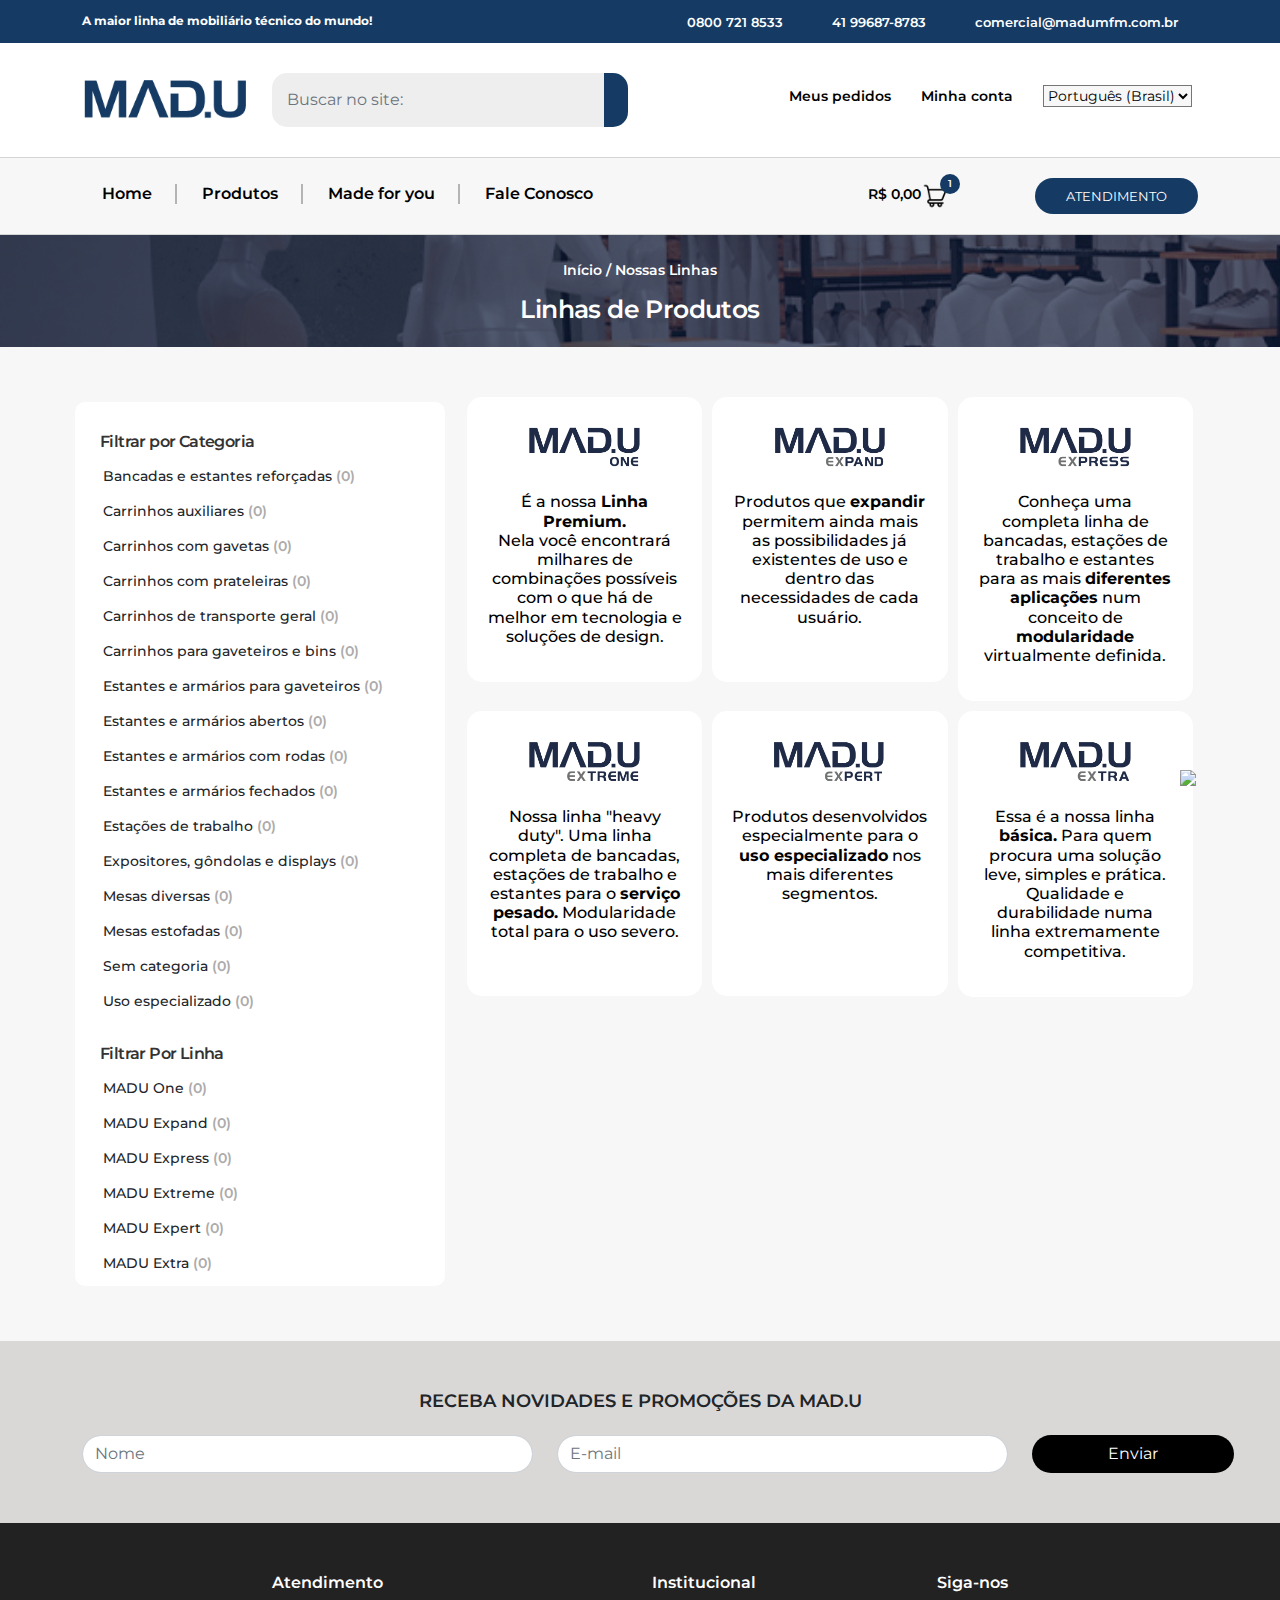
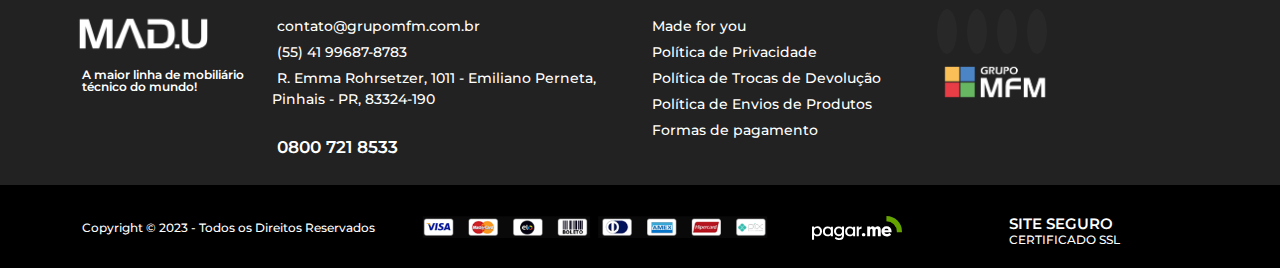
==== commit fe2035a0: "html-concluido" ====
--- a/nossas_linhas.html
+++ b/nossas_linhas.html
@@ -92,11 +92,11 @@
               </li>
               <li class="nav-item divisor"></li>
               <li class="nav-item">
-                <a class="nav-link " href="#">Made for you</a>
+                <a class="nav-link " href="made-for-you.html">Made for you</a>
               </li>
               <li class="nav-item divisor"></li>
               <li class="nav-item">
-                <a class="nav-link " href="#">Fale Conosco</a>
+                <a class="nav-link " href="fale-conosco.html">Fale Conosco</a>
               </li>
             </ul>
           </div>
@@ -246,10 +246,10 @@
                         <a class="nav-link" href="nossas_linhas.html">Produtos</a>
                       </li>
                       <li class="nav-item">
-                        <a class="nav-link" href="#">Made for you</a>
+                        <a class="nav-link" href="made-for-you.html">Made for you</a>
                       </li>
                       <li class="nav-item">
-                        <a class="nav-link" href="#">Fale Conosco</a>
+                        <a class="nav-link" href="fale-conosco.html">Fale Conosco</a>
                       </li>
                     </ul>
                   </div>
@@ -540,20 +540,20 @@
           <div class="col-md-3 divResponsiva">
             <h2>Institucional</h2>
             <ul>
-              <li>Made for you</li>
-              <li>Política de Privacidade</li>
-              <li>Política de Trocas de Devolução</li>
-              <li>Política de Envios de Produtos</li>
-              <li>Formas de pagamento</li>
+              <li><a href="made-for-you.html">Made for you</a></li>
+              <li><a href="#">Política de Privacidade</a></li>
+              <li><a href="#">Política de Trocas de Devolução</a></li>
+              <li><a href="#">Política de Envios de Produtos</a></li>
+              <li><a href="#">Formas de pagamento</a></li>
             </ul>
           </div>
           <div class="col-md-2 divResponsiva">
             <h2>Siga-nos</h2>
             <ul class="social">
-              <li><a href=""><i class="fa-brands fa-facebook"></i></a></li>
-              <li><a href=""><i class="fa-brands fa-twitter"></i></a></li>
-              <li><a href=""><i class="fa-brands fa-vimeo"></i></a></li>
-              <li><a href=""><i class="fa-brands fa-instagram"></i></a></li>
+              <li><a href="https://www.facebook.com/mfmmadu"><i class="fa-brands fa-facebook"></i></a></li>
+              <li><a href="https://www.instagram.com/madumfm/"><i class="fa-brands fa-twitter"></i></a></li>
+              <li><a href="https://www.youtube.com/@madumfm6684"><i class="fa-brands fa-youtube"></i></a></li>
+              <li><a href="https://www.linkedin.com/company/madumfm/"><i class="fa-brands fa-linkedin"></i></a></li>
             </ul>
             <div class="logoMFM">
               <img class="zoomImg" src="img/logo-grupo-1.png" alt="">
--- a/css/estilo.css
+++ b/css/estilo.css
@@ -5,6 +5,8 @@
 @import 'pagNossasLinhas.css';
 @import 'pagProdutos.css';
 @import 'pagProduto.css';
+@import 'made-for-you.css';
+@import 'fale-conosco.css';
 
 /*Body da página*/
 body {
@@ -76,6 +78,38 @@
     line-height: 1;
 }
 
+/* ---------------------------
+Início -> Formulário
+-------------------------------- */
+
+.form {
+    background: #D9D8D7;
+    padding: 50px 0 50px 0;
+    text-align: center;
+}
+
+.form h2 {
+    padding-bottom: 15px;
+    font-size: 18px;
+    font-weight: 600;
+}
+
+.form input {
+    border-radius: 20px;
+}
+
+.form .btn {
+    background: black;
+    color: white;
+    padding-left: 75px;
+    padding-right: 75px;
+    border-radius: 20px;
+}
+
+/* ---------------------------
+Fim -> Formulário
+-------------------------------- */
+
 @media (max-width: 767.50px) {
 
     body {
@@ -90,6 +124,22 @@
     .secaoRotas {
         margin: 130px 0 0 0;
     }
+
+    .form {
+        padding: 25px 0;
+    }
+
+    .form h2 {
+        text-align: center !important;
+    }
+
+    .form .col-md-5 {
+        margin-bottom: 10px;
+    }
+
+    .form .col-12 {
+        width: 3000;
+    }
 }
 
 
